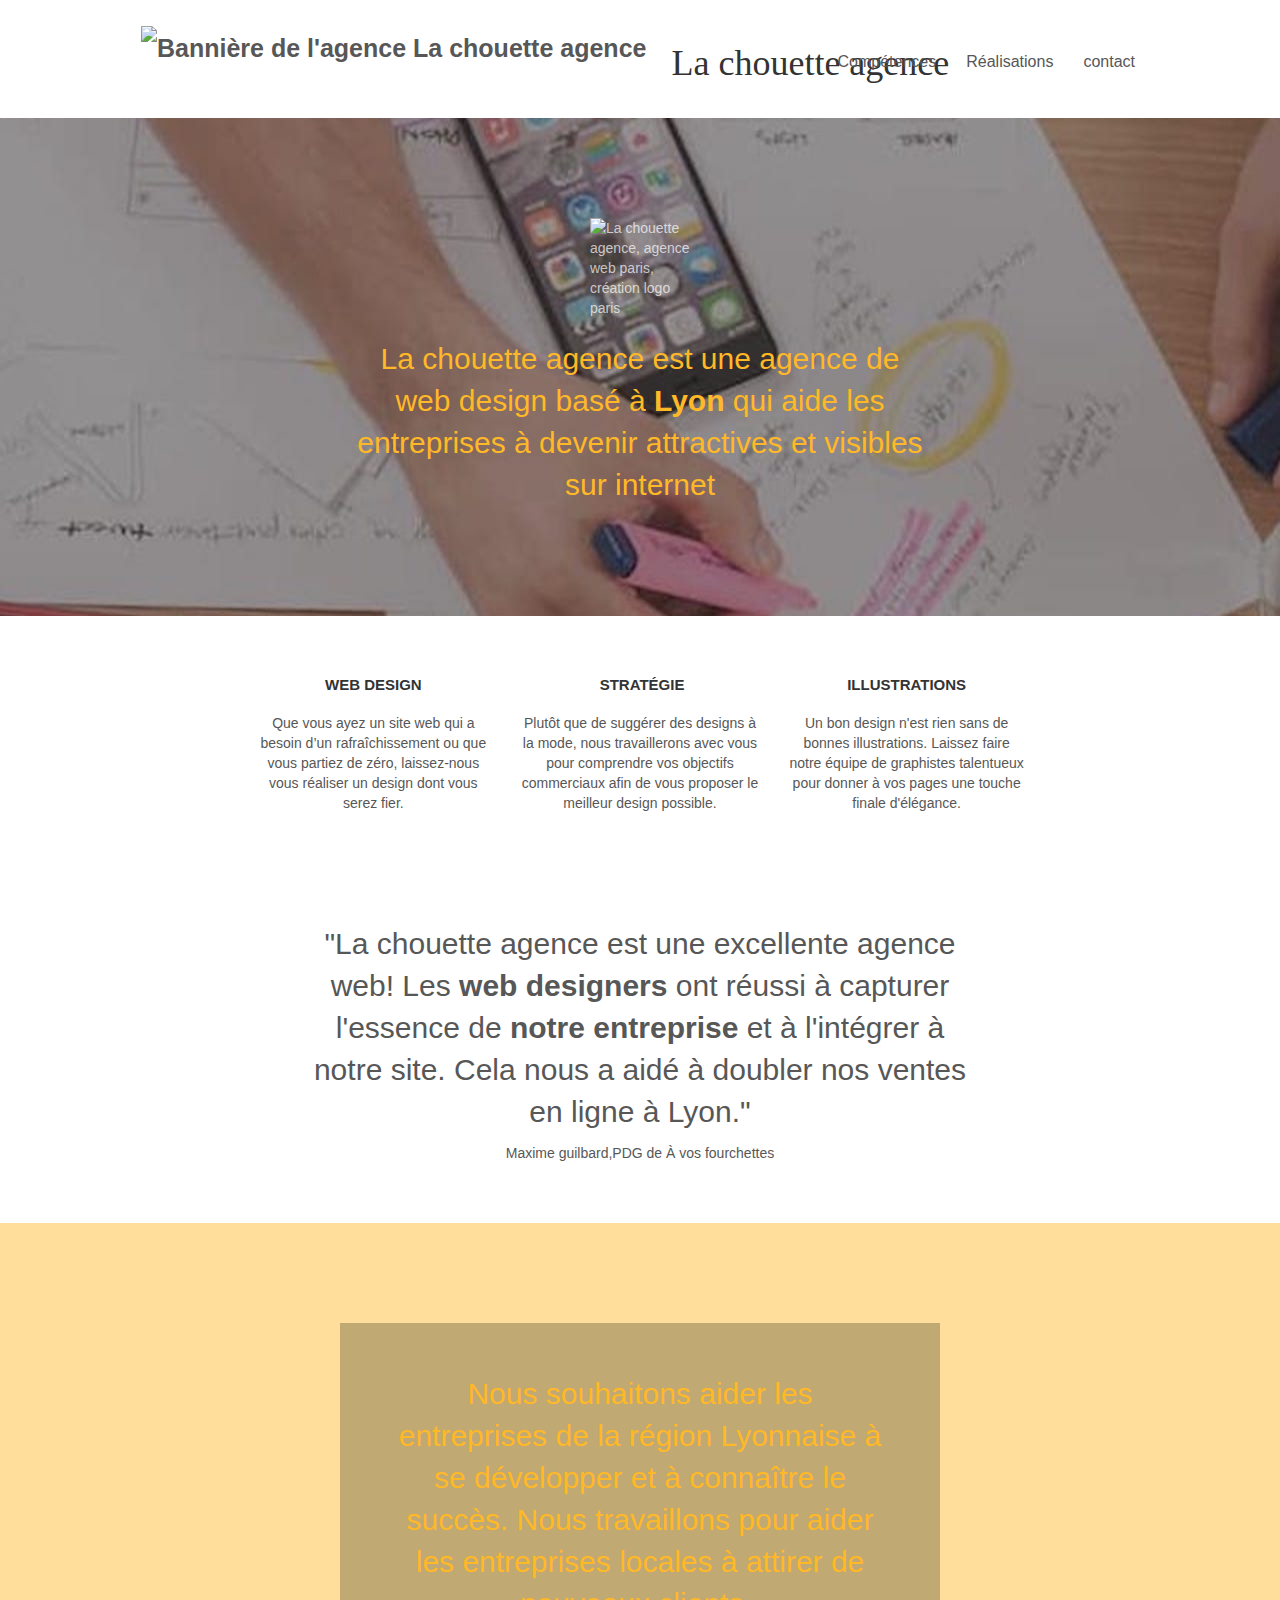
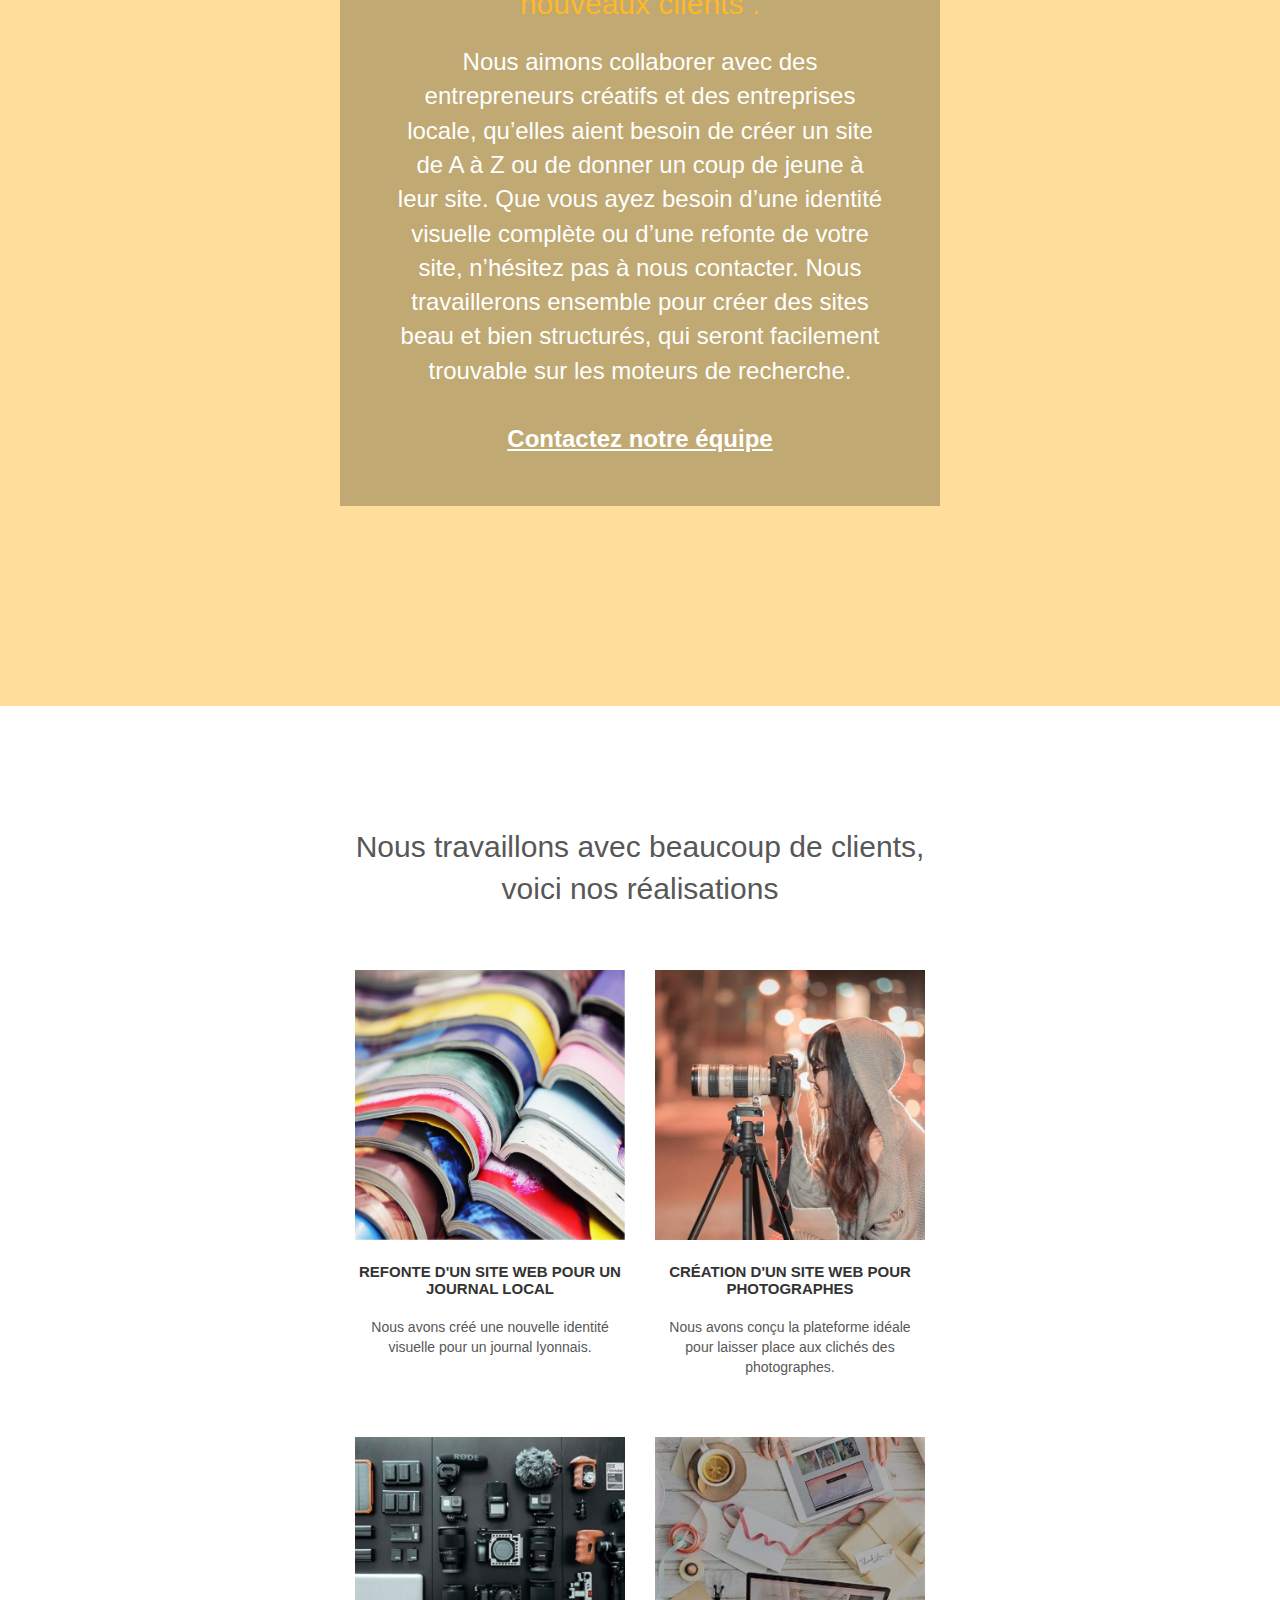
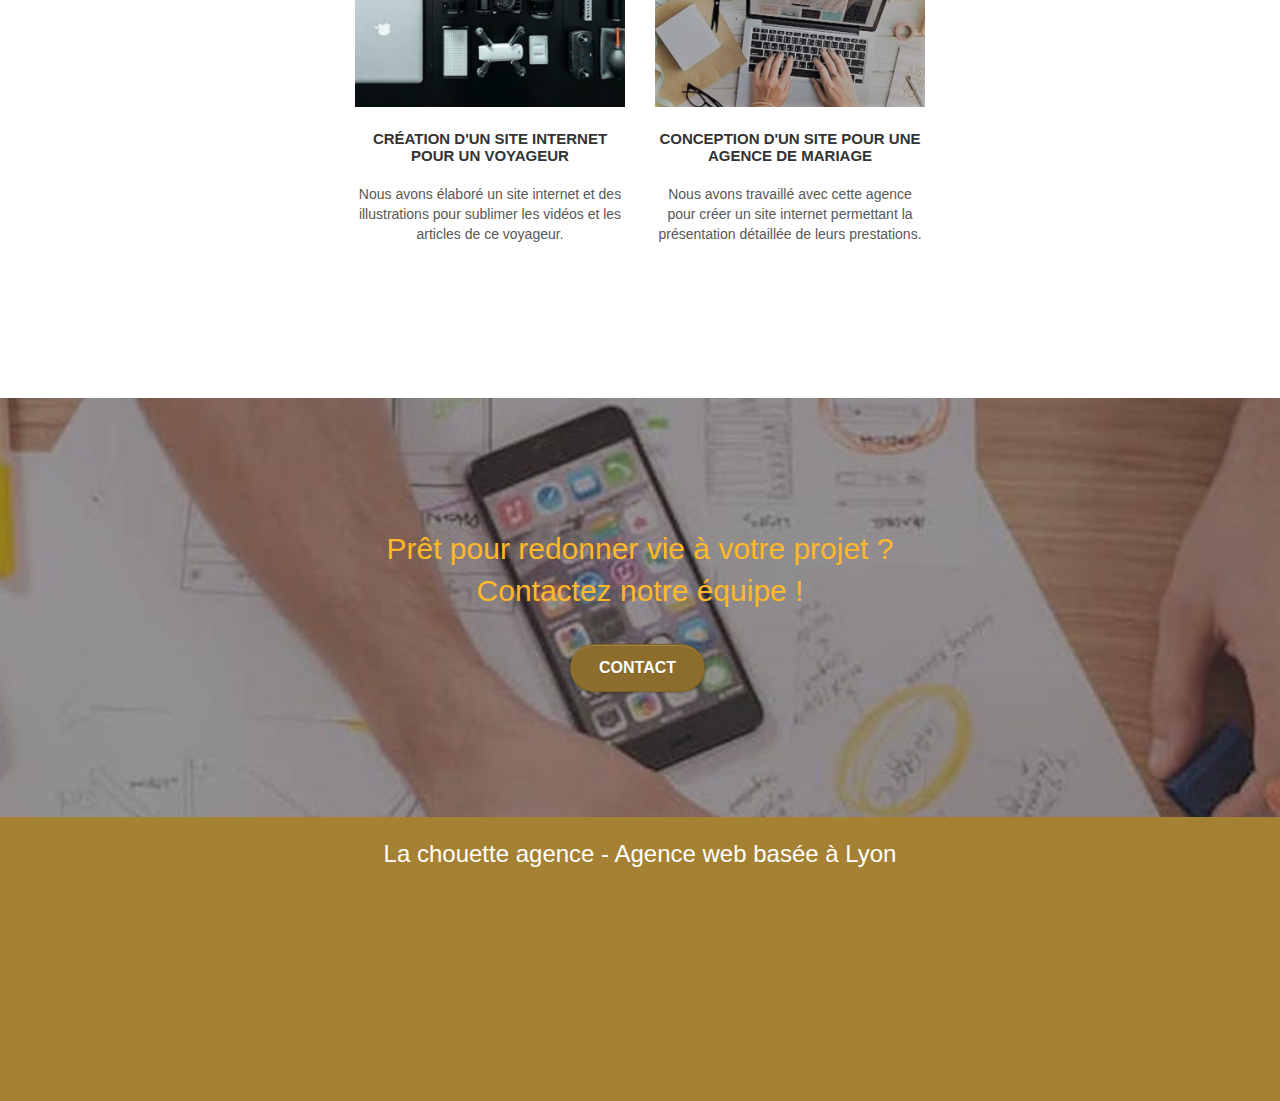
==== index.html @ 6ab9af72 "correction espace entres les attributs" ====
<!doctype html>
<html lang="FR">
<head>
	<!-- Global site tag (gtag.js) - Google Analytics -->
<script async src="https://www.googletagmanager.com/gtag/js?id=G-LWW45W65WG"></script>
<script>
  window.dataLayer = window.dataLayer || [];
  function gtag(){dataLayer.push(arguments);}
  gtag('js', new Date());

  gtag('config', 'G-LWW45W65WG');
</script>
    <meta charset="utf-8">
	<!--Mots clés à redéfinir-->
    <meta name="keywords" content="agence design Lyon,entreprise,réalisations">
	<!--Ajout texte description-->
    <meta name="description" content="Agence webdesign qui conseille et aide les entreprises à se déployer sur Internet et ainsi devenir visibles et attractives">
    <meta name="viewport" content="width=device-width, initial-scale=1.0, viewport-fit=cover">
	<!--Ajout meta "robots" et "canonical"-->
	<!-- Non obligatoire, index par défault<meta name="robots" content="index, follow"> -->
	 <!--Erreur pour lE VALIDATEUR W3C!!<meta rel="canonical" href="https://etudiantoc-dev.github.io/EricDambrin-4-SEO-La-chouette-agence/"-->
	<!--Favicon changé de .jpg en .ico-->
    <link rel="shortcut icon" type="image/png" href="favicon_copie.ico">
	<!--Suggéré par LIGHTHOUSE-->
	<link rel="apple-touch-icon" type="image/png" href="favicon_copie.ico">
	<!--direction style.css vers le minifié-->
    <link rel="stylesheet" href="https://stackpath.bootstrapcdn.com/bootstrap/3.4.1/css/bootstrap.min.css" integrity="sha384-HSMxcRTRxnN+Bdg0JdbxYKrThecOKuH5zCYotlSAcp1+c8xmyTe9GYg1l9a69psu" crossorigin="anonymous">
   <link rel="stylesheet" type="text/css" href="style.css">
	<link rel="stylesheet" type="text/css" href="./css/font-awesomeminified.css">
    <link rel="stylesheet" type="text/css" href="./css/et-line.css">
	<!--AJOUT LINK PRÉCHARGEMENT POUR SOULAGER LE CHARGEMENT DE LA PAGE-->
	<link rel="preload" as="image" href="img/la_chouette_agence_banniere_2.jpg">
	
	<!--ajout titre en remplacement d'un .-->
    <title>La chouette agence</title>

    
<!-- Analytics -->
 
<!-- Analytics END -->
    
</head>
<body>
<!-- Principal conteneur -->
<div class="page-container">
    
<!-- bloc-0 -->
<div class="bloc bgc-white l-bloc " id="bloc-0">
	<div class="container bloc-sm">

		<nav class="navbar row">
			<div class="navbar-header">
				<!--BLACK HAT<div class="keywords" style="color:#cccccc;font-size:1px;">Agence web à paris, stratégie web, web design, illustrations, design de site web, site web, web, internet, site internet, site</div>-->
				<a class="navbar-brand" href="index.html"> <div class="logo"><img src="img/logo.png" alt="Bannière de l'agence La chouette agence" width="100"  height="100" /></div> <div class="titre"><h1>La chouette agence</h1></div></a>
				<!--BLACK HAT<div class="keywords" style="color:#cccccc;font-size:1px;">Agence web à paris, stratégie web, web design, illustrations, design de site web, site web, web, internet, site internet, site</div>-->
				<button id="nav-toggle" type="button" class="ui-navbar-toggle navbar-toggle" data-toggle="collapse" data-target=".navbar-1">
					<span class="sr-only">Toggle navigation</span><span class="icon-bar"></span><span class="icon-bar"></span><span class="icon-bar"></span>
				</button>
			</div>
			<div class="collapse navbar-collapse navbar-1 special-dropdown-nav">
				<ul class="site-navigation nav navbar-nav">
					<li>
						<a href="#bloc-2-services">Compétences</a>
					</li>
					<li>
						<a href="#bloc-4-portfolio">Réalisations</a><!--Rajout car oubli!-->
					</li>
					<li>
						<a href="page2.html">contact</a><!--changement nom "page 2"-->
					</li>
				</ul>
			</div>
		</nav>
	</div>
</div>
<!-- bloc-0 END -->

<!-- bloc-1-presentation -->
<div class="bloc bgc-dark-slate-blue bg-banniere d-bloc bg-t-edge bloc-bg-texture texture-paper b-parallax" id="bloc-1-hero">
	<div class="container bloc-lg">
		<div class="row tight-width-whitespace">
			<div class="col-sm-12">
				<!--Bien ou pas ces mots clés en plus?-->
				<img src="img/logo.png" class="center-block image-resize-mode" width="100" height="100" alt="La chouette agence, agence web paris, création logo paris"/>
		        <div class="text-center hero-bloc-text tc-white ">
					<!--La chouette agence de Lyon--><!--TITRE REMPLACER PAR DESCRIPTION, BONNE IDÉE?-->
					<h2>La chouette agence est une agence de web design basé à <strong>Lyon</strong> qui aide les entreprises
						à devenir attractives et visibles sur internet</h2>
				</div>
				<!--<div class="text-center">
					<a href="page2.html" class="btn btn-lg btn-clean btn-rd cta-hero btn-atomic-tangerine" id="cta-hero">Contact</a>
				</div>--> <!--JE RETIRE LE BOUTON EN DESSOUS DU PREMIER H2-->
			</div>
		</div>
	</div>
</div>
<!-- bloc-1-presentation END -->

<!-- bloc-2-services -->
<div class="bloc bgc-white l-bloc" id="bloc-2-services">
	<div class="container bloc-md">
		<div class="row">
			<div class="col-sm-12 text-center"><!--remplacement image par texte écrit et en H2-->
			
				 
			</div>
		</div>
		<div class="row voffset-lg med-width-whitespace">
			<div class="col-sm-4">
				<div class="text-center">
					<span class="et-icon-browser sm-shadow icon-dark-slate-blue icons icon-lg"></span>
				</div>
				<h3 class="mg-md text-center">
					Web design
				</h3>
				<p class="text-center ">
					Que vous ayez un site web qui a besoin d&rsquo;<!--pourquoi ce symbole-->un rafraîchissement ou que vous partiez de zéro, laissez-nous vous réaliser un design dont vous serez fier.
				</p>
			</div>
			<div class="col-sm-4">
				<div class="text-center">
					<span class="et-icon-presentation sm-shadow icon-dark-slate-blue icons icon-lg"></span>
				</div>
				<h3 class="mg-md text-center">
					&nbsp;Stratégie
				</h3>
				<p class="text-center ">
					Plutôt que de suggérer des designs à la mode, nous travaillerons avec vous pour comprendre vos objectifs commerciaux afin de vous proposer le meilleur design possible.<br>
				</p>
			</div>
			<div class="col-sm-4">
				<div class="text-center">
					<span class="et-icon-edit sm-shadow icon-dark-slate-blue icons icon-lg"></span>
				</div>
				<h3 class="mg-md text-center">
					Illustrations
				</h3>
				<p class="text-center ">
					Un bon design n'est rien sans de bonnes illustrations. Laissez faire notre équipe de graphistes talentueux pour donner à vos pages une touche finale d'élégance.
				</p>
			</div>
		</div>
		<div class="row voffset-lg voffset">
			<div class="col-xs-12 col-md-8 col-md-offset-2 text-center">
				<!--remplacement image par texte écrit et en H2-->
				<h2>"La chouette agence est une excellente agence web! Les <strong>web designers</strong> ont réussi à capturer
					l'essence de <strong>notre entreprise</strong> et à l'intégrer à notre site. Cela nous a aidé à doubler nos ventes en ligne à Lyon."</h2>
					<p>Maxime guilbard,PDG de À vos fourchettes</p>

			</div>
		</div>
	</div>
</div>
<!-- bloc-2-services END -->

<!-- bloc-3-what-i-do -->
<div class="bloc tc-white bgc-atomic-tangerine bg-presentation d-bloc bloc-bg-texture texture-paper b-parallax" id="bloc-3-what-i-do">
	<div class="container bloc-lg">
		<div class="row tight-width-whitespace black-background">
			<div class="col-sm-12">
				<h2 class="mg-md  tc-white">
					Nous souhaitons aider les entreprises de la région Lyonnaise à se développer et à connaître le succès. Nous travaillons pour aider les entreprises locales à attirer de nouveaux clients .<br>
				</h2>
				<p class="text-center white">
					Nous aimons collaborer avec des entrepreneurs créatifs et des entreprises locale, qu’elles aient besoin de créer un site de A à Z ou de donner un coup de jeune à leur site. Que vous ayez besoin d’une identité visuelle complète ou d’une refonte de votre site, n’hésitez pas à nous contacter. Nous travaillerons ensemble pour créer des sites beau et bien structurés, qui seront facilement trouvable sur les moteurs de recherche. <br><br><a class="ltc-white bold-link" href="page2.html">Contactez notre équipe</a><br>
				</p>
			</div>
		</div>
	</div>
</div>
<!-- bloc-3-what-i-do END -->

<!-- bloc-4-portfolio -->
<div class="bloc bgc-white bg-lines-h2-bg bg-repeat l-bloc" id="bloc-4-portfolio">
	<div class="container bloc-lg">
		<div class="row">
			<div class="col-xs-12 col-md-8 col-md-offset-2 text-centercol-sm-12 text-center">
				<!--remplacement image par texte écrit et en H2-->
				<h2>Nous travaillons avec beaucoup de clients,<br/>
				voici nos réalisations</h2>
			</div>
		</div>
		<div class="row tight-width-whitespace portfolio-row">
			<!--Retouche taille réelle des photos,ajout texte en alt + mots clefs retirés qui n'ont rien à faire là-->
			<div class="col-sm-6">
				<a href="#" data-lightbox="img/1.jpg"  data-gallery-id="gallery-1" data-caption="Refonte d'un site web pour un journal local" data-frame="snapshot-lb"><img src="img/1.jpg" width="307" height="307" alt="Refonte d'un site web pour un journal local" class="img-responsive portfolio-thumb" /></a>
				<h3 class="mg-md text-center">
					Refonte d'un site web pour un journal local
				</h3>
				<p class="text-center">
					Nous avons créé une nouvelle identité visuelle pour un journal lyonnais.
				</p>
			</div>
			<div class="col-sm-6">
				<a href="#" data-lightbox="img/2.jpg"  data-gallery-id="gallery-1" data-caption="Création d'un site web pour photographes" data-frame="snapshot-lb"><img src="img/2.jpg" width="307" height="307" class="img-responsive portfolio-thumb" alt="Création d'un site web pour photographes" /></a>
				<h3 class="mg-md text-center">
					Création d'un site web pour photographes
				</h3>
				<p class="text-center">
					Nous avons conçu la plateforme idéale pour laisser place aux clichés des photographes.
				</p>
			</div>
		</div>
		<div class="row tight-width-whitespace portfolio-row">
			<div class="col-sm-6">
				<a href="#" data-lightbox="img/3.bmp"  data-gallery-id="gallery-1" data-caption="Création d'un site internet pour un voyageur" data-frame="snapshot-lb"><img src="img/3.jpg" width="307" height="307" class="img-responsive portfolio-thumb" alt="Création d'un site internet pour un voyageur"></a>
				<h3 class="mg-md text-center">
					Création d'un site internet pour un voyageur
				</h3>
				<p class="text-center">
					Nous avons élaboré un site internet et des illustrations pour sublimer les vidéos et les articles de ce voyageur.
				</p>
			</div>
			<div class="col-sm-6">
				<a href="#" data-lightbox="img/4.bmp"  data-gallery-id="gallery-1" data-caption="Conception d'un site pour une agence de mariage" data-frame="snapshot-lb"><img src="img/4.jpg" width="307" height="307" class="img-responsive portfolio-thumb" alt="Conception d'un site pour une agence de mariage" /></a>
				<h3 class="mg-md text-center">
					Conception d'un site pour une agence de mariage
				</h3>
				<p class="text-center">
					Nous avons travaillé avec cette agence pour créer un site internet permettant la présentation détaillée de leurs prestations.
				</p>
			</div>
		</div>
	</div>
</div>
<!-- bloc-4-portfolio END -->

<!-- bloc-5-cta -->
<div class="bloc bgc-dark-slate-blue bg-banniere d-bloc bloc-bg-texture texture-paper" id="bloc-5-cta">
	<div class="container bloc-lg">
		<div class=" row">
			 <div class=" mg-md text-center tc-white col-sm-12">
				<h2>Prêt pour redonner vie à votre projet ?<br>Contactez notre équipe !
			</h2>
			<div class="col-sm-12 text-center">
				<a href="page2.html" class="btn btn-atomic-tangerine btn-clean btn-rd btn-lg cta-hero">Contact</a>
			</div>
		</div>
	</div>
</div>
<!-- bloc-5-cta END -->

<!-- Footer - bloc-8 -->
<div class="bloc bgc-atomic-tangerine d-bloc" id="bloc-8">
	<div class="container bloc-sm">
		<div class="row">
			<div class="col-sm-12">
				<p class="text-center white">
					La chouette agence - Agence web basée à Lyon<br>
				</p>
				<div class="row row-no-gutters social">
					<div class="col-sm-3">
						<div class="text-center">
							<a class="social" href="#"><span class="fa fa-twitter icon-md" label-aria="twitter"></span></a>
						</div>
					</div>
					<div class="col-sm-3">
						<div class="text-center">
							<a class="social" href="#"><span class="fa fa-facebook icon-md" label-aria="facebook"></span></a>
						</div>
					</div>
					<div class="col-sm-3">
						<div class="text-center">
							<a class="social" href="#"><span class="fa fa-dribbble icon-md" label-aria="dribbble"></span></a>
						</div>
					</div>
					<div class="col-sm-3">
						<div class="text-center">
							<a class="social" href="#"><span class="fa fa-instagram icon-md" label-aria="instagram"></span></a>
						</div>
					</div>
					<!--<div class="keywords" style="color:#F3976C;">Agence web à paris, stratégie web, web design, illustrations, design de site web, site web, web, internet, site internet, site</div>
				</div> --> 
				
				</div>
				
					
				
			</div>
		</div>
	</div>
</div>
<!-- Footer - bloc-8 END -->

</div>
</div>
<!-- Principal conteneur END -->
<script
src="https://code.jquery.com/jquery-3.5.0.js"
integrity="sha256-r/AaFHrszJtwpe+tHyNi/XCfMxYpbsRg2Uqn0x3s2zc="
crossorigin="anonymous"></script>
  <script src="https://stackpath.bootstrapcdn.com/bootstrap/3.4.1/js/bootstrap.min.js" integrity="sha384-aJ21OjlMXNL5UyIl/XNwTMqvzeRMZH2w8c5cRVpzpU8Y5bApTppSuUkhZXN0VxHd" crossorigin="anonymous"></script>
  <script src="./js/blocs.js" ></script>
  <script src="./js/jquery.touchSwipe.js" ></script>
  <!--./js/gmaps.js pas necessaire-->

</body>
</html>
---- style.css ----
@font-face {
    font-family: 'FontAwesome';
    src: url('FontAwesome.eot');
    src: url('FontAwesome.eot?#iefix') format('embedded-opentype'),
        url('FontAwesome.woff2') format('woff2'),
        url('FontAwesome.woff') format('woff'),
        url('FontAwesome.ttf') format('truetype'),
        url('FontAwesome.svg#FontAwesome') format('svg');
    font-weight: normal;
    font-style: normal;
    font-display: swap;
}

/* + changement couleur*/
.col-sm-12 h2{
    color: #ffb827!important;
}

body {
    margin: 0;
    padding: 0;
    background: #FFF;
    overflow-x: hidden;
    -webkit-font-smoothing: antialiased;
    -moz-osx-font-smoothing: grayscale;
}

a,
button {
    transition: all .3s ease-in-out;
    outline: none!important;
}
h1{
    font-family: 'kingthings_petrockregular',cursive;/*police similaire trouvé*/
    margin-left: 20px;
    
   
}
.navbar-brand{
    display: flex;
    justify-content: space-between;
    
}

a:hover {
    text-decoration: none;
    cursor: pointer;
}

#page-loading-blocs-notifaction {
    position: fixed;
    top: 0;
    bottom: 0;
    width: 100%;
    z-index: 100000;
    background: #FFFFFF url("img/pageload-spinner.gif") no-repeat center center;
}

.bloc {
    width: 100%;
    clear: both;
    background: 50% 50% no-repeat;
    -webkit-background-size: cover;
    -moz-background-size: cover;
    -o-background-size: cover;
    background-size: cover;
    position: relative;
}

.bloc .container {
    padding-left: 0;
    padding-right: 0;
}

.bloc-lg {
    padding: 100px 50px;
}

.bloc-md {
    padding: 50px;
}

.bloc-sm {
    padding: 20px 50px;
}

.bg-center,
.bg-l-edge,
.bg-r-edge,
.bg-t-edge,
.bg-b-edge,
.bg-tl-edge,
.bg-bl-edge,
.bg-tr-edge,
.bg-br-edge,
.bg-repeat {
    -webkit-background-size: auto!important;
    -moz-background-size: auto!important;
    -o-background-size: auto!important;
    background-size: auto!important;
}

.bg-repeat {
    background: repeat;
}

.bg-t-edge {
    background: top no-repeat;
}

.bloc-bg-texture::before {
    content: "";
    background-size: 2px 2px;
    position: absolute;
    top: 0;
    bottom: 0;
    left: 0;
    right: 0;
}

.texture-paper::before {
    background: url("img/texture-paper.png");
    background-size: 280px 280px;
}

.b-parallax {
    background-attachment: fixed;
}

.d-bloc {
    color: rgba(255, 255, 255, .7);
}

.d-bloc button:hover {
    color: rgba(255, 255, 255, .9);
}

.d-bloc .icon-round,
.d-bloc .icon-square,
.d-bloc .icon-rounded,
.d-bloc .icon-semi-rounded-a,
.d-bloc .icon-semi-rounded-b {
    border-color: rgba(255, 255, 255, .9);
}

.d-bloc .divider-h span {
    border-color: rgba(255, 255, 255, .2);
}

.d-bloc .a-btn,
.d-bloc .navbar a,
.d-bloc .navbar-brand,
.d-bloc a .icon-sm,
.d-bloc a .icon-md,
.d-bloc a .icon-lg,
.d-bloc a .icon-xl,
.d-bloc h1 a,
.d-bloc h2 a,
.d-bloc h3 a,
.d-bloc h4 a,
.d-bloc h5 a,
.d-bloc h6 a,
.d-bloc p a {
    color: #FFFFFF;
}


.d-bloc .a-btn:hover,
.d-bloc .navbar a:hover,
.d-bloc .navbar-brand:hover,
.d-bloc a:hover .icon-sm,
.d-bloc a:hover .icon-md,
.d-bloc a:hover .icon-lg,
.d-bloc a:hover .icon-xl,
.d-bloc h1 a:hover,
.d-bloc h2 a:hover,
.d-bloc h3 a:hover,
.d-bloc h4 a:hover,
.d-bloc h5 a:hover,
.d-bloc h6 a:hover,
.d-bloc p a:hover {
    color: rgba(255, 255, 255, 1);
}


.d-bloc .navbar-toggle .icon-bar {
    background: rgba(255, 255, 255, 1);
}

.d-bloc .btn-wire,
.d-bloc .btn-wire:hover {
    color: rgba(255, 255, 255, 1);
    border-color: rgba(255, 255, 255, 1);
}

.d-bloc .panel {
    color: rgba(0, 0, 0, .5);
}

.d-bloc .panel button:hover {
    color: rgba(0, 0, 0, .7);
}

.d-bloc .panel icon {
    border-color: rgba(0, 0, 0, .7);
}

.d-bloc .panel .divider-h span {
    border-color: rgba(0, 0, 0, .1);
}

.d-bloc .panel .a-btn {
    color: rgba(0, 0, 0, .6);
}

.d-bloc .panel .a-btn:hover {
    color: rgba(0, 0, 0, 1);
}

.d-bloc .panel .btn-wire,
.d-bloc .panel .btn-wire:hover {
    color: rgba(0, 0, 0, .7);
    border-color: rgba(0, 0, 0, .3);
}

.d-bloc .panel,
.l-bloc {
    color: rgba(0, 0, 0, .5);
}

.d-bloc .panel button:hover,
.l-bloc button:hover {
    color: rgba(0, 0, 0, .7);
}

.l-bloc .icon-round,
.l-bloc .icon-square,
.l-bloc .icon-rounded,
.l-bloc .icon-semi-rounded-a,
.l-bloc .icon-semi-rounded-b {
    border-color: rgba(0, 0, 0, .7);
}

.d-bloc .panel .divider-h span,
.l-bloc .divider-h span {
    border-color: rgba(0, 0, 0, .1);
}

.d-bloc .panel .a-btn,
.l-bloc .a-btn,
.l-bloc .navbar a,
.l-bloc .navbar-brand,
.l-bloc a .icon-sm,
.l-bloc a .icon-md,
.l-bloc a .icon-lg,
.l-bloc a .icon-xl,
.l-bloc h1 a,
.l-bloc h2 a,
.l-bloc h3 a,
.l-bloc h4 a,
.l-bloc h5 a,
.l-bloc h6 a,
.l-bloc p a {
    color: rgba(0, 0, 0, .6);
}

.d-bloc .panel .a-btn:hover,
.l-bloc .a-btn:hover,
.l-bloc .navbar a:hover,
.l-bloc .navbar-brand:hover,
.l-bloc a:hover .icon-sm,
.l-bloc a:hover .icon-md,
.l-bloc a:hover .icon-lg,
.l-bloc a:hover .icon-xl,
.l-bloc h1 a:hover,
.l-bloc h2 a:hover,
.l-bloc h3 a:hover,
.l-bloc h4 a:hover,
.l-bloc h5 a:hover,
.l-bloc h6 a:hover,
.l-bloc p a:hover {
    color: rgba(0, 0, 0, 1);
}

.l-bloc .navbar-toggle .icon-bar {
    color: rgba(0, 0, 0, .6);
}

.d-bloc .panel .btn-wire,
.d-bloc .panel .btn-wire:hover,
.l-bloc .btn-wire,
.l-bloc .btn-wire:hover {
    color: rgba(0, 0, 0, .7);
    border-color: rgba(0, 0, 0, .3);
}

.voffset {
    margin-top: 30px;
}

.voffset-lg {
    margin-top: 80px;
}

.row-no-gutters {
    margin-right: 0;
    margin-left: 0;
}

.row.row-no-gutters > [class^="col-"],
.row.row-no-gutters > [class*=" col-"] {
    padding-right: 0;
    padding-left: 0;
    margin-top: 30px;
}

#bloc-1-hero h1 {
    font-size: 32px;
}

.navbar {
    margin-bottom: 0;
    z-index: 1;
}

.navbar-brand {
    height: auto;
    padding: 3px 15px;
    font-size: 25px;
    font-weight: normal;
    font-weight: 600;
    line-height: 44px;
}

.navbar-brand img {
    max-height: 200px;
    margin: 0 5px 0 0;
    display: inline;
}

.navbar-brand img[src$=svg] {
    min-width: 100px;
}

.nav-center .navbar-brand img {
    margin: 0;
}

.navbar .nav {
    padding-top: 2px;
    margin-right: -16px;
    float: right;
    z-index: 1;
}

.nav > li {
    float: left;
    margin-top: 4px;
    font-size: 16px;
}

.navbar-nav .open .dropdown-menu > li > a {
    text-align: inherit;
}

.nav > li a:hover,
.nav > li a:focus {
    background: transparent;
}

.navbar-toggle {
    margin: 10px 10px 0 0;
    border: 0px;
}

.navbar-toggle:hover {
    background: transparent!important;
}

.navbar-toggle .icon-bar {
    background-color: rgba(0, 0, 0, .5);
    width: 26px;
}

.nav-invert .navbar .nav {
    float: left;
}

.nav-invert .navbar-header,
.nav-invert .navbar-brand {
    float: right;
    position: relative;
    z-index: 2;
}

@media (min-width: 768px) {
    .site-navigation {
        position: absolute;
        top: 50%;
        right: 20px;
        transform: translate(0, -50%);
        -webkit-transform: translateY(-50%);
    }
    .nav > li .dropdown-menu a,
    .nav > li .dropdown-menu a:hover {
        color: #484848;
    }
    .nav-invert .site-navigation {
        left: 0;
        right: 0;
    }
    .nav-center {
        text-align: center;
    }
    .nav-center .navbar-header {
        width: 100%;
    }
    .nav-center .navbar-header,
    .nav-center .navbar-brand,
    .nav-center .nav > li {
        float: none;
        display: inline-block;
    }
    .nav-center .site-navigation {
        position: relative;
        width: 100%;
        right: 0;
        margin-right: 0px;
        margin-top: 20px;
    }
    .nav-center.mini-nav .navbar-toggle {
        float: none;
        margin: 10px auto 0;
    }
}

.nav > li > .dropdown a {
    background: none!important;
    display: block;
    padding: 14px 15px;
}

nav .caret {
    margin: 0 5px;
}

.dropdown-menu .dropdown-menu {
    top: -8px;
    left: 100%;
}

.dropdown-menu .dropmenu-flow-right {
    top: 100%;
    left: 0;
    margin-left: -1px;
    border-top-left-radius: 0;
    border-top-right-radius: 0;
}

.dropdown-menu .dropdown span {
    border: 4px solid black;
    border-top-color: transparent;
    border-right-color: transparent;
    border-bottom-color: transparent;
    margin: 6px -5px 0 0!important;
    float: right;
}

.mg-md {
    margin-top: 10px;
    margin-bottom: 20px;
}

.mg-lg {
    margin-top: 10px;
    margin-bottom: 40px;
}

.btn {
    margin: 0 5px 5px 0;
}

.btn.pull-right {
    margin: 0 0 5px 5px;
}

.btn-d,
.btn-d:hover,
.btn-d:focus {
    color: #FFF;
    background: rgba(0, 0, 0, .3);
}

button {
    outline: none!important;
}

.btn-rd {
    border-radius: 40px;
}

.btn-clean {
    border: 1px solid rgba(0, 0, 0, .08);
    border-bottom-color: rgba(0, 0, 0, .1);
    text-shadow: 0 1px 0 rgba(0, 0, 1, .1);
    box-shadow: 0 1px 3px rgba(0, 0, 1, .25), inset 0 1px 0 0 rgba(255, 255, 255, .15);
}

.icon-md {
    font-size: 30px!important;
}

.icon-lg {
    font-size: 60px!important;
}

.sm-shadow {
    text-shadow: 0 1px 2px rgba(0, 0, 0, .3);
}

.panel-sq,
.panel-sq .panel-heading,
.panel-sq .panel-footer {
    border-radius: 0;
}

.panel-rd {
    border-radius: 30px;
}

.panel-rd .panel-heading {
    border-radius: 29px 29px 0 0;
}

.panel-rd .panel-footer {
    border-radius: 0 0 29px 29px;
}

.form-control {
    border-color:  #575757;
    box-shadow: none;
}

.scrollToTop {
    width: 40px;
    height: 40px;
    position: fixed;
    bottom: 20px;
    right: 20px;
    opacity: 0;
    z-index: 500;
    transition: all .3s ease-in-out;
}

.scrollToTop span {
    margin-top: 6px;
}

.showScrollTop {
    font-size: 14px;
    opacity: 1;
}

a[data-lightbox] {
    position: relative;
    display: block;
    text-align: center;
}

a[data-lightbox]:hover::before {
    content: "+";
    font-family: "HelveticaNeue-Light", "Helvetica Neue Light", "Helvetica Neue", Helvetica, Arial;
    font-size: 32px;
    width: 50px;
    height: 50px;
    margin-left: -25px;
    border-radius: 50%;
    background: rgba(0, 0, 0, .6);
    color: #FFF;
    font-weight: 100;
    z-index: 1;
    position: absolute;
    top: 50%;
    transform: translateY(-50%);
    -webkit-transform: translateY(-50%);
}


a[data-lightbox]:hover img {
    opacity: 0.6;
    -webkit-animation-fill-mode: none;
    animation-fill-mode: none;
}

#lightbox-modal {
    display: flex;
    align-items: center;
}

#lightbox-modal .modal-dialog {
    width: 90%;
    max-width: 900px;
    margin: 0 auto 0;
}

#lightbox-modal .modal-dialog img {
    max-height: 90vh;
    margin: 0 auto;
}

.lightbox-caption {
    padding: 20px;
    color: #FFF;
    background: rgba(0, 0, 0, .5);
    position: absolute;
    left: 15px;
    right: 15px;
    bottom: 5px;
}

.close-lightbox {
    color: #FFF;
    font-size: 30px;
    position: absolute;
    top: 20px;
    right: 20px;
    z-index: 20;
    background: rgba(0, 0, 0, .5);
    border: none;
    line-height: 30px;
    padding: 0 9px 5px;
    opacity: 0.3;
}

.close-lightbox:hover,
.next-lightbox:hover,
.prev-lightbox:hover {
    opacity: 1.0;
    color: #FFF;
}

.next-lightbox,
.prev-lightbox {
    font-size: 20px;
    color: rgba(255, 255, 255, .9);
    background: rgba(0, 0, 0, .5);
    transition: all .2s ease-in-out;
    position: absolute;
    top: 45%;
    z-index: 1;
    opacity: 0.4;
}

.next-lightbox {
    padding: 6px 8px 1px 13px;
    right: 25px;
}

.prev-lightbox {
    padding: 6px 13px 1px 10px;
    left: 25px;
}

.snapshot-lb .modal-body {
    padding-bottom: 45px;
}

.snapshot-lb .lightbox-caption {
    padding: 0;
    color: rgba(0, 0, 0, .5);
    background: none;
}


h2,
h3,
h4,
h5,
h6,
p,
label,
.btn,
a {
    font-family: "helvetica";
    font-weight: 400;
    color: #575757!important;
    
}


.container {
    max-width: 1000px;
}

.hero-bloc-text {
    font-size: 38px;
}

.hero-bloc-text-sub {
    font-size: 36px;
}

.statement-bloc-text {
    line-height: 26px;
    font-style: italic;
    font-size: 20px;
    text-align: center;
    font-weight: lighter;
    max-width: 520px;
    margin: auto auto auto auto;
}



.tight-width-whitespace {
    max-width: 600px;
    margin: auto auto auto auto;
}

.h1 {
    font-size: 20px;
    font-family: "Open Sans";
}

.cta-hero {
    margin-top: 22px;
    color: #FFFFFF!important;
    text-transform: uppercase;
    padding: 12px 28px 12px 28px;
    font-size: 16px;
    font-weight: 700;
}

.social {
    max-width: 800px;/*augmentation de 400px à 800px*/
    margin: auto auto auto auto;
    margin-top: 50px;
}

h2 {
    
    line-height: 1.4em;
}

h3 {
    font-size: 15px;
    text-transform: uppercase;
    font-weight: 700;
    color: #333333!important;
}

.med-width-whitespace {
    max-width: 800px;
    margin: auto auto auto auto;
    box-shadow: 0px 0px 0px #000000;
}

h1 {
    color: #333333!important;
}

h4 {
    color: #333333!important;
}

.icons {
    margin-bottom: 14px;
    margin-top: 24px;
}

.white {
    color: #FFFFFF!important;
    font-size: x-large;
}

.portfolio-thumb {
    margin-bottom: 24px;
}

.portfolio-row {
    margin-bottom: 44px;
    margin-top: 50px;
}

.avatar {
    box-shadow: 0px 4px 9px rgba(0, 0, 0, 0.3);
}

.black-background {
    background-color: rgba(165, 147, 99, 0.7);
    padding: 40px 40px 40px 40px;
}

.bold-link {
    font-weight: 900;
    text-decoration: underline!important;
}

.bgc-white {
    background-color: #FFFFFF;
}


.bgc-dark-slate-blue {
    background-color: #364577;
}

.bgc-atomic-tangerine {
    background-color:#ffb82775;
    padding-bottom: 100px;
}

.tc-white,H2 {
    
    text-align: center;
}

#bloc-8{
    background-color: #a58133;
}



.btn-atomic-tangerine {
    background: #8C6D2B;
    color: #FFFFFF!important;
}

.btn-atomic-tangerine:hover {
    background:#764735!important;
    color: #FFFFFF!important;
}

.ltc-white {
    color: #FFFFFF!important;
}

.ltc-white:hover {
    color: #cccccc!important;
}

.ltc-atomic-tangerine {
    color: #F3976C!important;
}

.ltc-atomic-tangerine:hover {
    color: #c27956!important;
}

.icon-dark-slate-blue {
    color: #364577!important;
    border-color: #364577!important;
}

/*.bg-dots-bg {
    background-image: url("img/dots-bg\ 2.jpg"); IMAGE PAS TROUVÉ PAR LA CONSOLE!
}*/

.bg-lines-h2-bg {
    background-image: url("img/lines\ h2\ bg\ 2.jpg");
}

.bg-banniere {
    background-image: url("img/la_chouette_agence_banniere_2.jpg");
}

.bg-presentation {
    background-image: url("img/image\ de\ presentation.jpg");
}


@media (max-width: 1024px) {
    .bloc {
        padding-left: 20px;
        padding-right: 20px;
    }
    .bloc.full-width-bloc,
    .bloc-tile-2.full-width-bloc .container,
    .bloc-tile-3.full-width-bloc .container,
    .bloc-tile-4.full-width-bloc .container {
        padding-left: 0;
        padding-right: 0;
    }
}

@media (max-width: 992px) and (min-width: 768px) {
    .navbar .nav {
        max-width: 80%
    }
    .nav-center.navbar .nav {
        max-width: 100%
    }
}

@media only screen and (min-width: 768px) and (max-width: 1024px) and (orientation: landscape) {
    .b-parallax {
        background-attachment: scroll;
    }
}

@media only screen and (min-width: 1024px) and (max-width: 1366px) and (-webkit-min-device-pixel-ratio: 1.5) {
    .b-parallax {
        background-attachment: scroll;
    }
}

@media (max-width: 991px) {
    .container {
        width: 100%;
    }
    .b-parallax {
        background-attachment: scroll;
    }
    .page-container,
    #hero-bloc {
        overflow-x: hidden;
        position: relative;
    }
  
    .bloc-group,
    .bloc-group .bloc {
        display: block;
        width: 100%;
    }
    .bloc-fill-screen .fill-bloc-top-edge,
    .bloc-fill-screen .fill-bloc-bottom-edge {
        padding: 0 20px;
        padding-left: constant(safe-area-inset-left);
        padding-right: constant(safe-area-inset-right);
    }
}

@media (max-width: 767px) {
    .page-container {
        overflow-x: hidden;
        position: relative;
    }
    h1,
    h2,
    h3,
    h4,
    h5,
    h6,
    p,
    #disqus_thread {
        padding-left: 10px!important;
        padding-right: 10px!important;
    }
    h2{
        font-size: 22px;
    }
    h1{
        font-size: 22px;
        margin-top: 11px;
        margin-left: 0;
    }
    .b-parallax {
        background-attachment: scroll;
    }
    .navbar .nav {
        padding-top: 0;
        border-top: 1px solid rgba(0, 0, 0, .2);
        float: none!important;
    }
    .navbar.row {
        margin-left: 0;
        margin-right: 0;
    }
    .site-navigation {
        position: inherit;
        transform: none;
        -webkit-transform: none;
        -ms-transform: none;
    }
    .nav > li {
        margin-top: 0;
        border-bottom: 1px solid rgba(0, 0, 0, .1);
        background: rgba(0, 0, 0, .05);
        text-align: left;
        padding-left: 15px;
        width: 100%;
    }
    .nav > li:hover {
        background: rgba(0, 0, 0, .08);
    }
    .dropdown .dropdown a .caret {
        float: none;
        margin: 5px 0 0 10px!important;
        border: 4px solid black;
        border-bottom-color: transparent;
        border-right-color: transparent;
        border-left-color: transparent;
    }
    #hero-bloc .navbar .nav {
        background: rgba(0, 0, 0, .8);
    }
    #hero-bloc .navbar .nav a {
        color: rgba(255, 255, 255, .6);
    }
    .hero {
        padding: 50px 0;
    }
    .hero-nav {
        left: -1px;
        right: -1px;
    }
    .navbar-collapse {
        padding: 0;
        overflow-x: hidden;
        -webkit-box-shadow: none;
        box-shadow: none;
    }
    .navbar-brand img {
        max-height: 40px;
        width: auto;
    }
    .nav-invert .navbar-header {
        float: none;
        width: 100%;
    }
    .nav-invert .navbar-toggle {
        float: left;
        margin-left: 10px;
    }
    .bloc {
        padding-left: 0;
        padding-right: 0;
    }
    .bloc-xxl,
    .bloc-xl,
    .bloc-lg {
        padding: 40px 0;
    }
    .bloc-lg{ /* Ici pour stopper l'agrandissement des images*/
        max-width: 337px;
        margin: auto;
    }
    .bloc-sm,
    .bloc-md {
        padding-left: 0;
        padding-right: 0;
    }
    .bloc-tile-2 .container,
    .bloc-tile-3 .container,
    .bloc-tile-4 .container,
    .bloc-fill-screen .fill-bloc-top-edge,
    .bloc-fill-screen .fill-bloc-bottom-edge {
        padding-left: 0;
        padding-right: 0;
    }
    .a-block {
        padding: 0 10px;
    }
    .btn-dwn {
        display: none;
    }
    .voffset {
        margin-top: 5px;
    }
    .voffset-md {
        margin-top: 20px;
    }
    .voffset-lg {
        margin-top: 30px;
    }
    form {
        padding: 5px;
    }
    .close-lightbox {
        display: inline-block;
    }
    .blocsapp-device-iphone5 {
        background-size: 216px 425px;
        padding-top: 60px;
        width: 216px;
        height: 425px;
    }
    .blocsapp-device-iphone5 img {
        width: 180px;
        height: 320px;
    }
}

@media (max-width: 400px) {
    .bloc {
        padding-left: 0;
        padding-right: 0;
    }
}

@media (max-width: 767px) and (min-width:510px ) {
    
    .bloc-mob-center-text {
        text-align: center;
    }

.social{
    display: flex;
    justify-content: space-around; /*Pour une présentation du footer à l'horizontal..*/
    margin: 10px;
    
   
}

}
---- css/font-awesomeminified.css ----
/*!
 *  Font Awesome 4.7.0 by @davegandy - http://fontawesome.io - @fontawesome
 *  License - http://fontawesome.io/license (Font: SIL OFL 1.1, CSS: MIT License)
 */.fa{display:inline-block;font:normal normal normal 14px/1 kingthings_petrockregular;font-size:inherit;-moz-osx-font-smoothing:grayscale}.fa-twitter:before{content:"\f099"}.fa-facebook-f:before,.fa-facebook:before{content:"\f09a"}.fa-instagram:before{content:"\f16d"}.fa-dribbble:before{content:"\f17d"}.sr-only{position:absolute;width:1px;height:1px;margin:-1px;padding:0;border:0;overflow:hidden;clip:rect(0,0,0,0)}
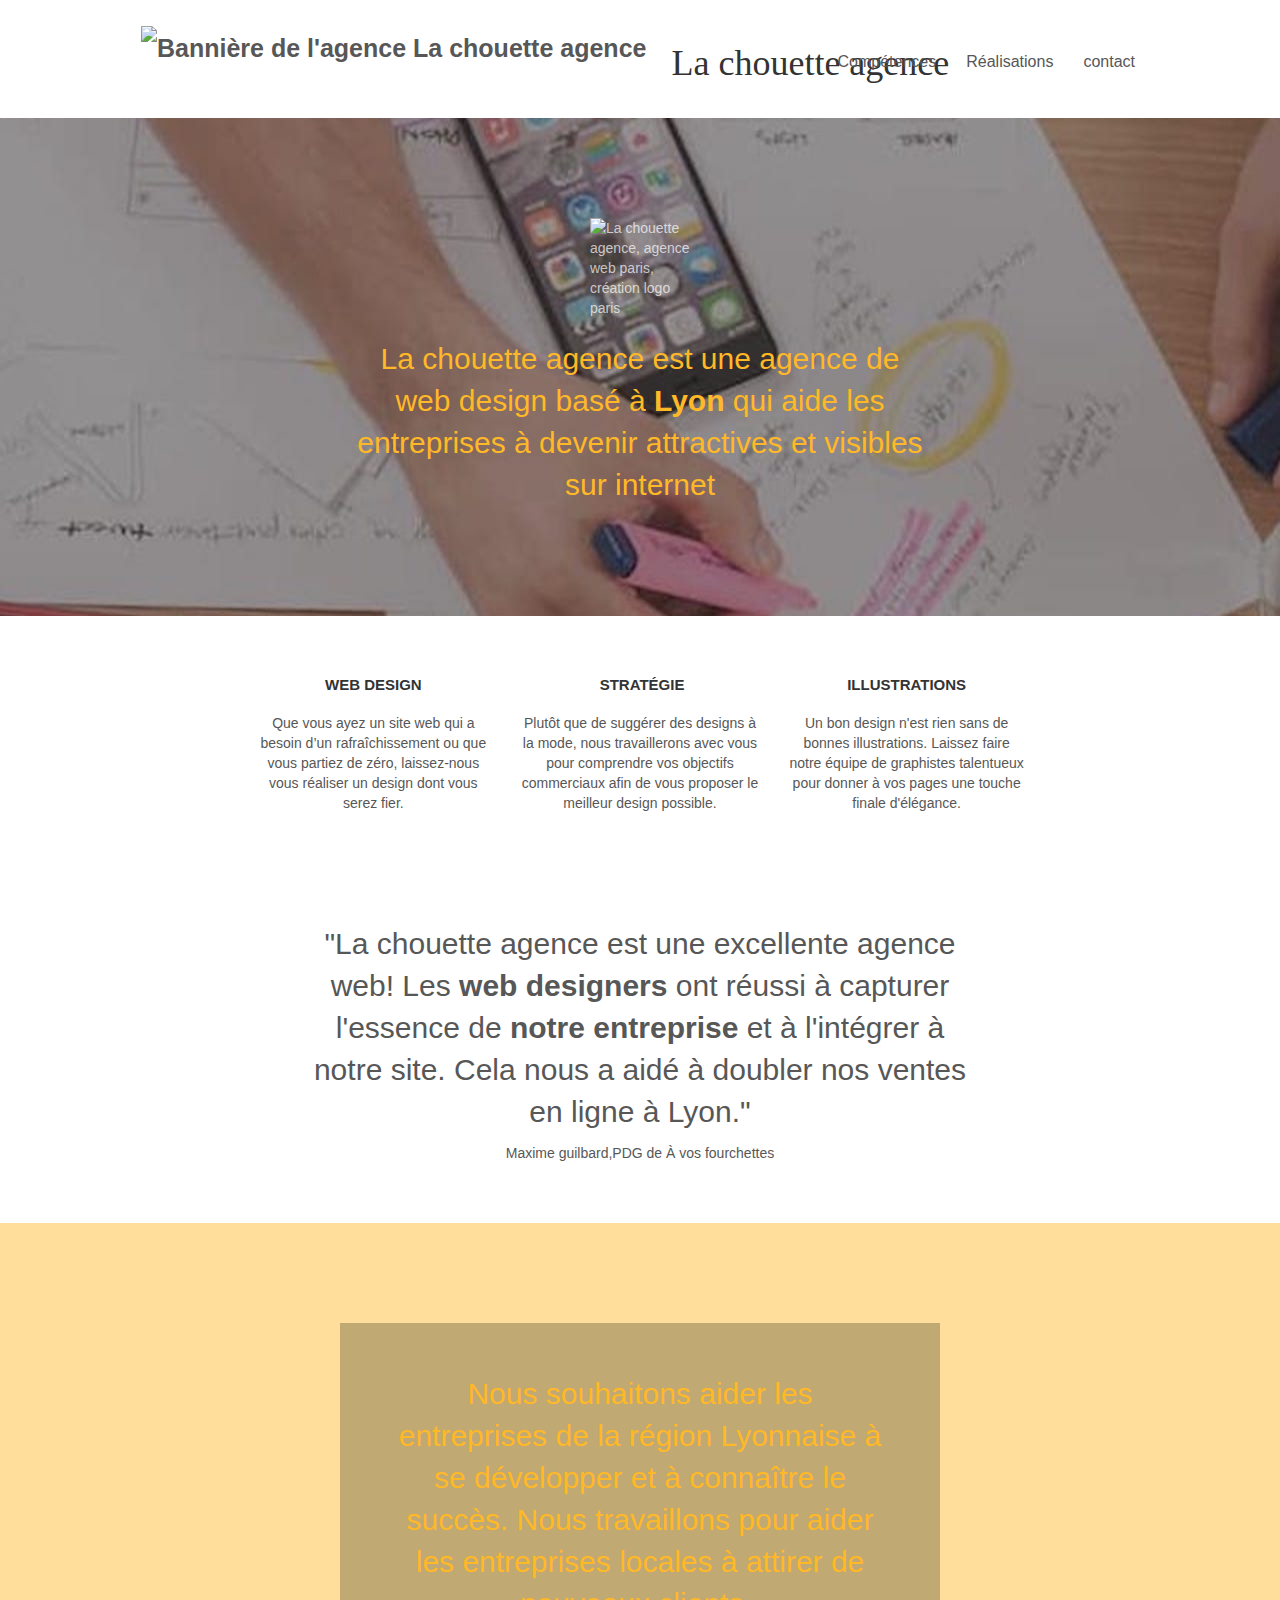
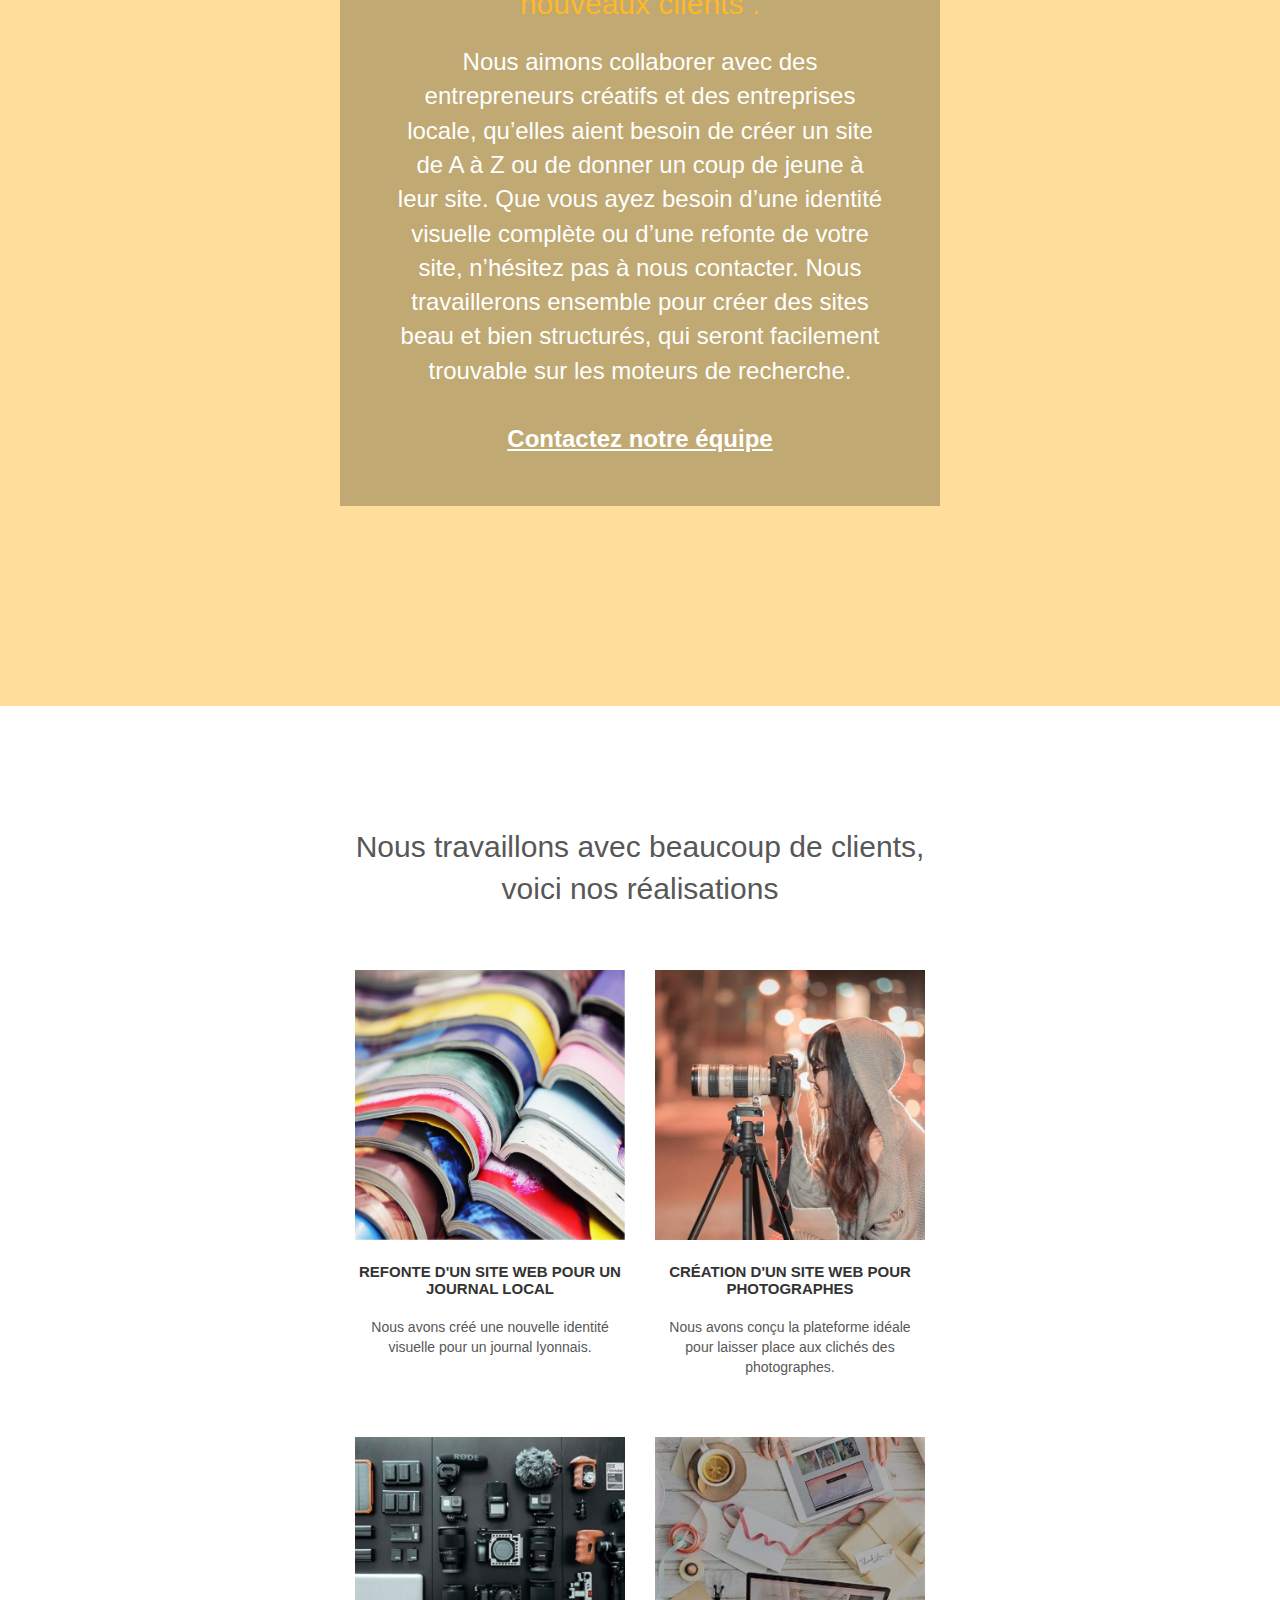
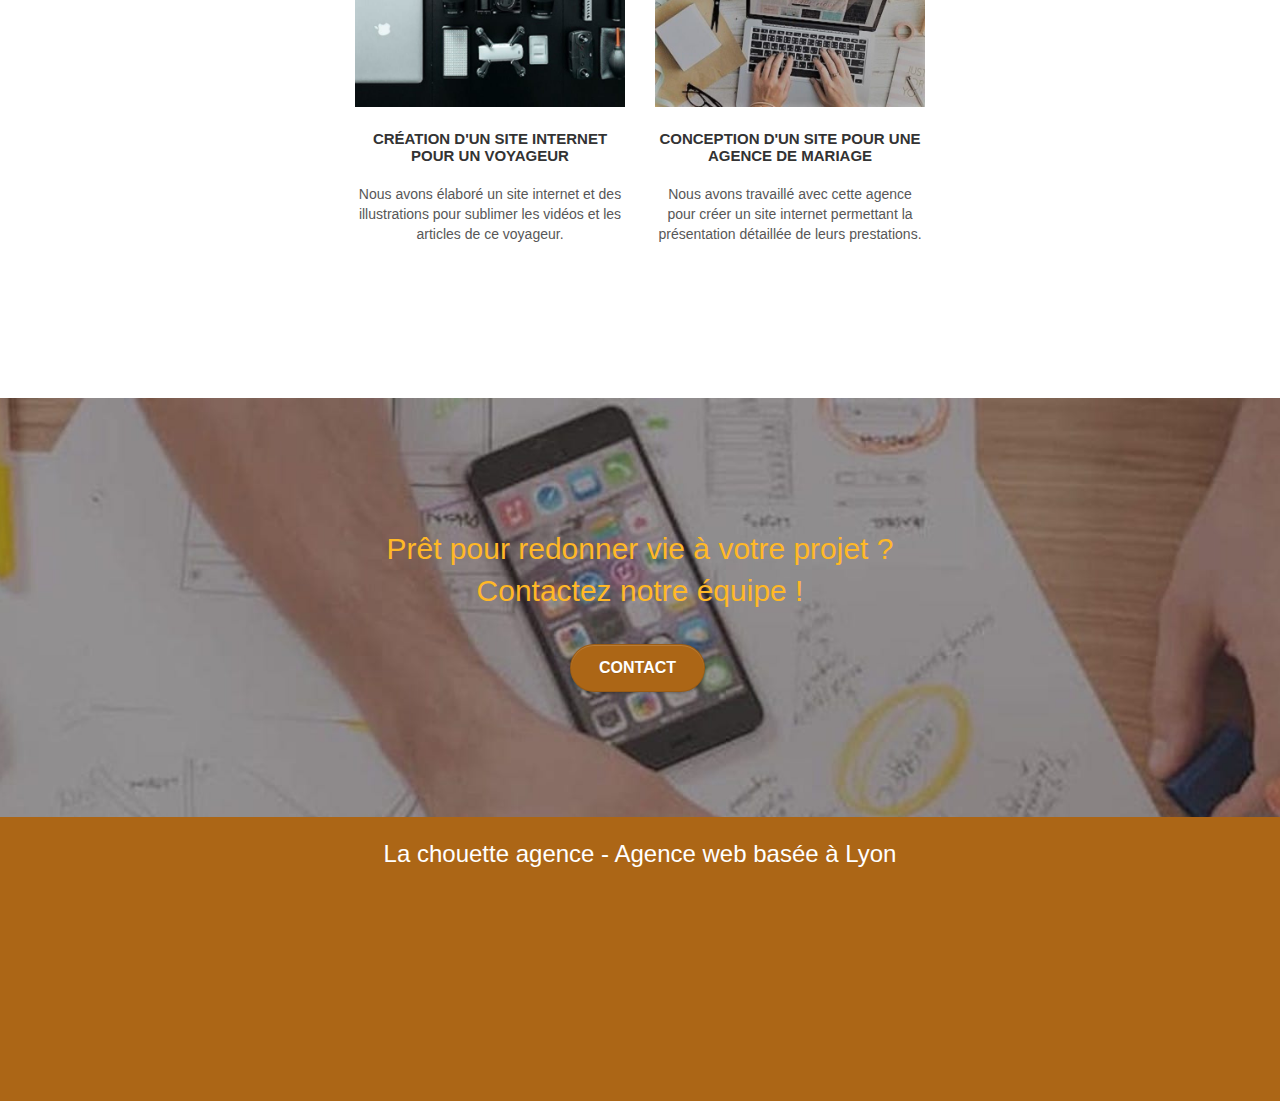
==== commit 625b7c6a: "Ok W3C" ====
--- a/index.html
+++ b/index.html
@@ -18,8 +18,7 @@
     <meta name="viewport" content="width=device-width, initial-scale=1.0, viewport-fit=cover">
 	<!--Ajout meta "robots" et "canonical"-->
 	<!-- Non obligatoire, index par défault<meta name="robots" content="index, follow"> -->
-	 <!--Erreur pour lE VALIDATEUR W3C!!<meta rel="canonical" href="https://etudiantoc-dev.github.io/EricDambrin-4-SEO-La-chouette-agence/"-->
-	<!--Favicon changé de .jpg en .ico-->
+	<!-- Erreurs dans le W3C <meta rel="canonical" href="https://etudiantoc-dev.github.io/EricDambrin-4-SEO-La-chouette-agence/"-->
     <link rel="shortcut icon" type="image/png" href="favicon_copie.ico">
 	<!--Suggéré par LIGHTHOUSE-->
 	<link rel="apple-touch-icon" type="image/png" href="favicon_copie.ico">
@@ -251,22 +250,22 @@
 				<div class="row row-no-gutters social">
 					<div class="col-sm-3">
 						<div class="text-center">
-							<a class="social" href="#"><span class="fa fa-twitter icon-md" label-aria="twitter"></span></a>
-						</div>
-					</div>
-					<div class="col-sm-3">
-						<div class="text-center">
-							<a class="social" href="#"><span class="fa fa-facebook icon-md" label-aria="facebook"></span></a>
-						</div>
-					</div>
-					<div class="col-sm-3">
-						<div class="text-center">
-							<a class="social" href="#"><span class="fa fa-dribbble icon-md" label-aria="dribbble"></span></a>
-						</div>
-					</div>
-					<div class="col-sm-3">
-						<div class="text-center">
-							<a class="social" href="#"><span class="fa fa-instagram icon-md" label-aria="instagram"></span></a>
+							<a class="social" href="#"><div class="fa fa-twitter icon-md" label-aria="twitter"></div></a>
+						</div>
+					</div>
+					<div class="col-sm-3">
+						<div class="text-center">
+							<a class="social" href="#"><div class="fa fa-facebook icon-md" label-aria="facebook"></div></a>
+						</div>
+					</div>
+					<div class="col-sm-3">
+						<div class="text-center">
+							<a class="social" href="#"><div class="fa fa-dribbble icon-md" label-aria="dribbble"></div></a>
+						</div>
+					</div>
+					<div class="col-sm-3">
+						<div class="text-center">
+							<a class="social" href="#"><div class="fa fa-instagram icon-md" label-aria="instagram"></div></a>
 						</div>
 					</div>
 					<!--<div class="keywords" style="color:#F3976C;">Agence web à paris, stratégie web, web design, illustrations, design de site web, site web, web, internet, site internet, site</div>
--- a/style.css
+++ b/style.css
@@ -344,7 +344,12 @@
 
 .nav-center .navbar-brand img {
     margin: 0;
-}
+    
+}
+.img-responsive{
+    width: 100%;
+}
+
 
 .navbar .nav {
     padding-top: 2px;
@@ -816,18 +821,23 @@
 }
 
 #bloc-8{
-    background-color: #a58133;
+    background-color: #AC6616;
+}
+.p_contact p{
+    
+    font-weight: 400;
+    font-family:'kingthings_petrockregular',cursive;
 }
 
 
 
 .btn-atomic-tangerine {
-    background: #8C6D2B;
+    background: #AC6616;
     color: #FFFFFF!important;
 }
 
 .btn-atomic-tangerine:hover {
-    background:#764735!important;
+    background:#c27956!important;
     color: #FFFFFF!important;
 }
 
@@ -925,8 +935,7 @@
     .bloc-fill-screen .fill-bloc-top-edge,
     .bloc-fill-screen .fill-bloc-bottom-edge {
         padding: 0 20px;
-        padding-left: constant(safe-area-inset-left);
-        padding-right: constant(safe-area-inset-right);
+       
     }
 }
 
@@ -1032,7 +1041,7 @@
         padding: 40px 0;
     }
     .bloc-lg{ /* Ici pour stopper l'agrandissement des images*/
-        max-width: 337px;
+        max-width:100%;
         margin: auto;
     }
     .bloc-sm,
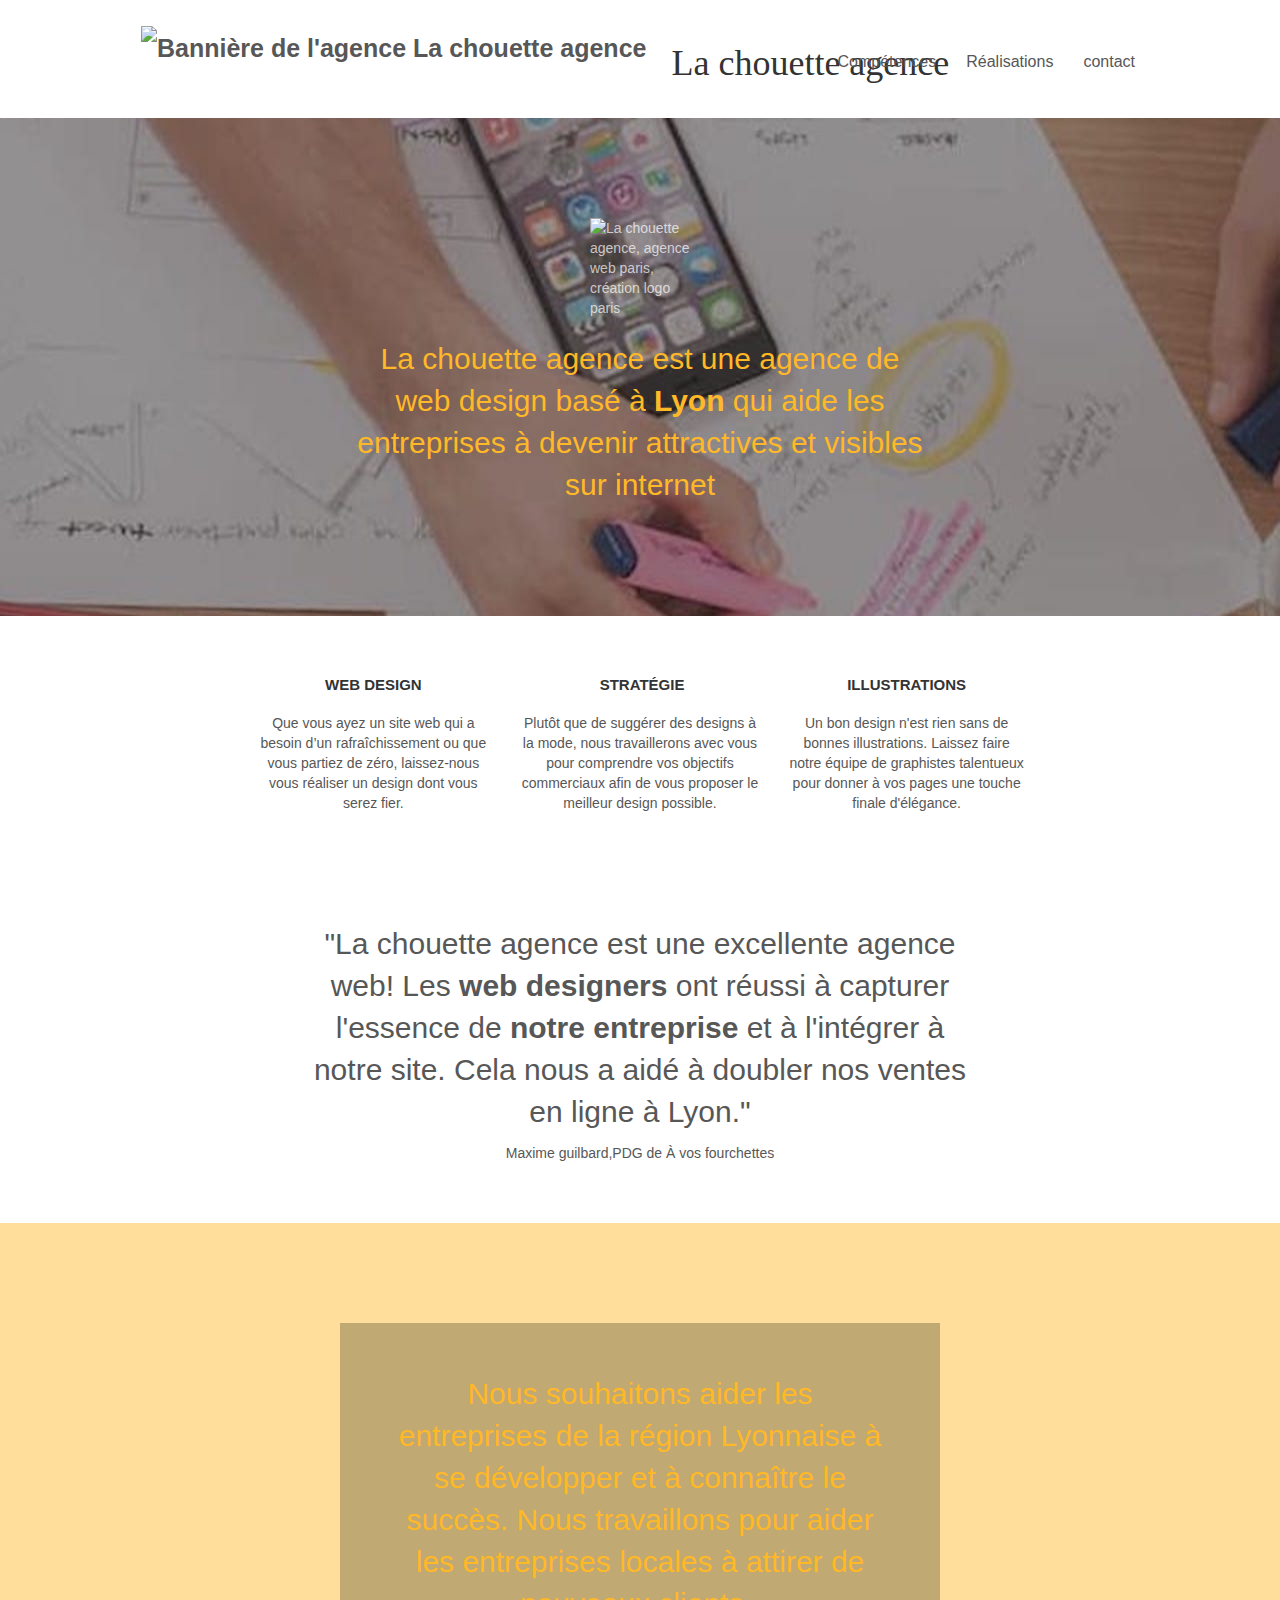
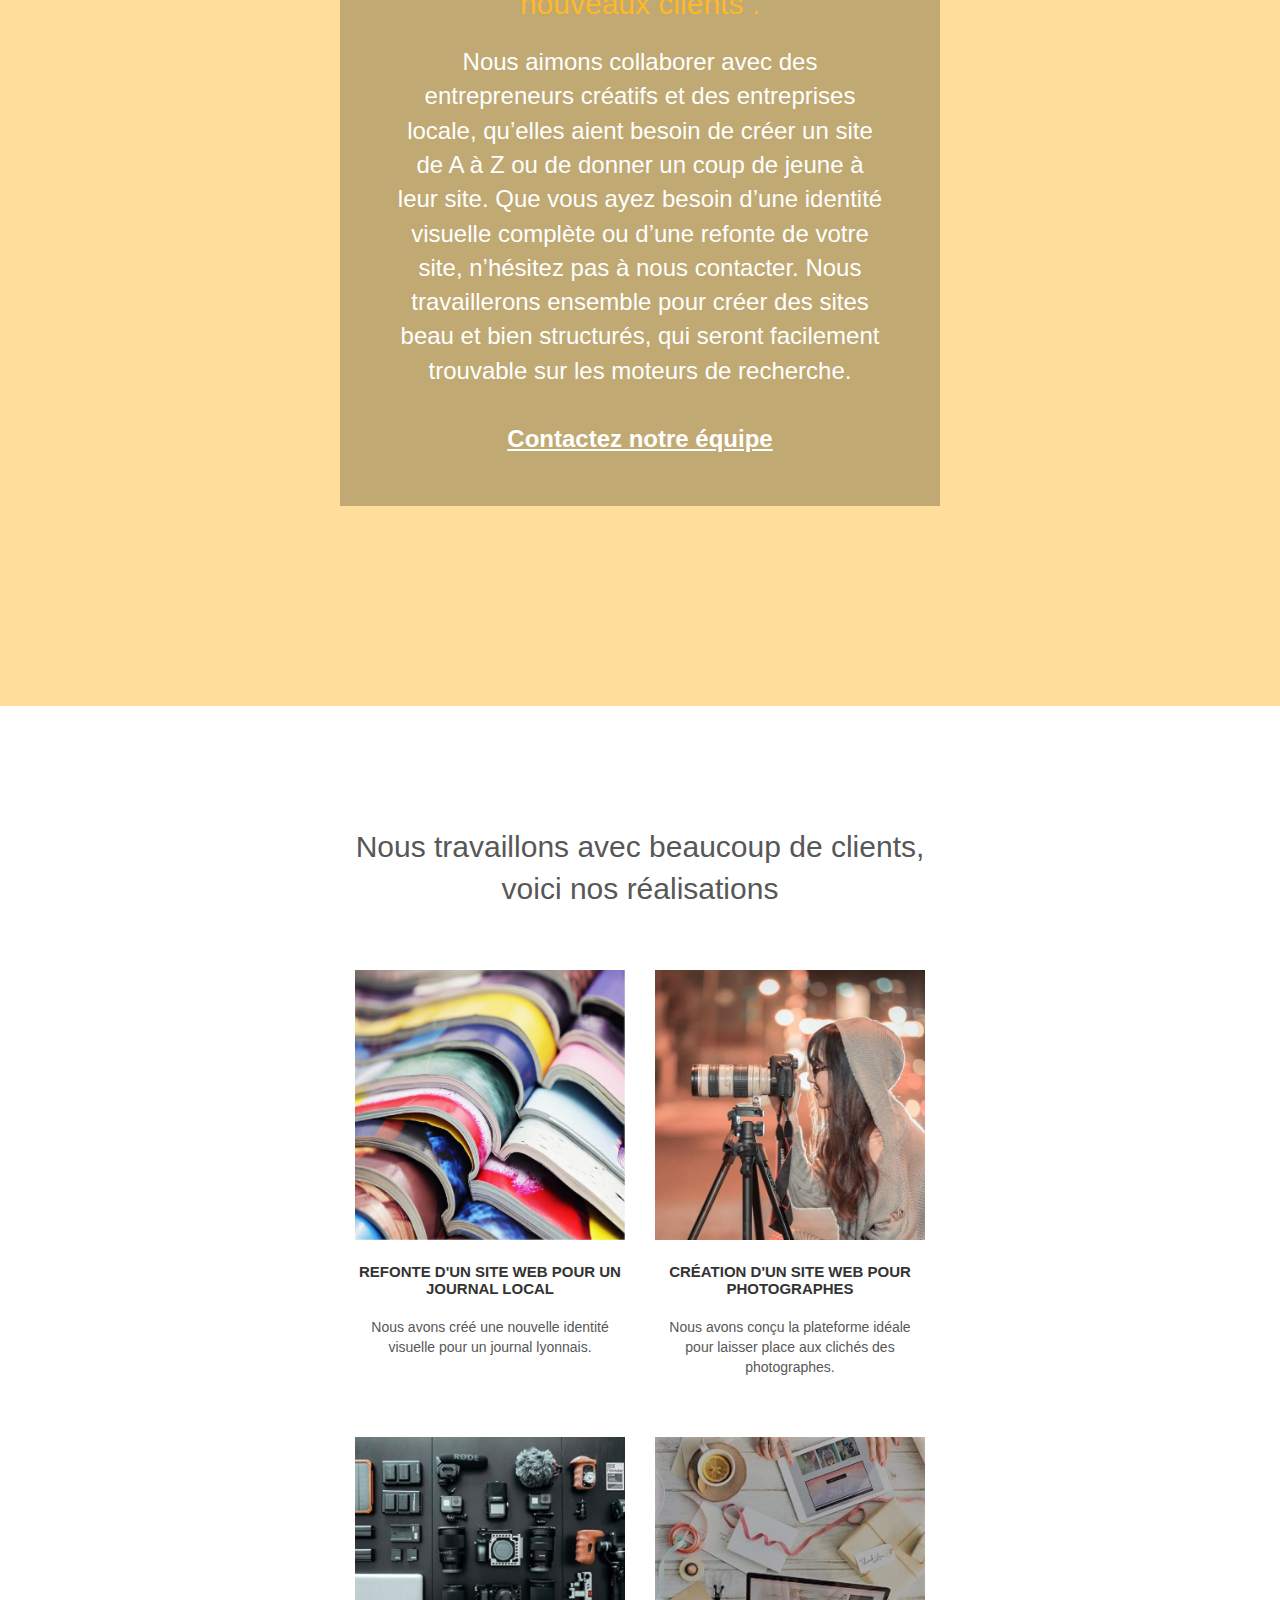
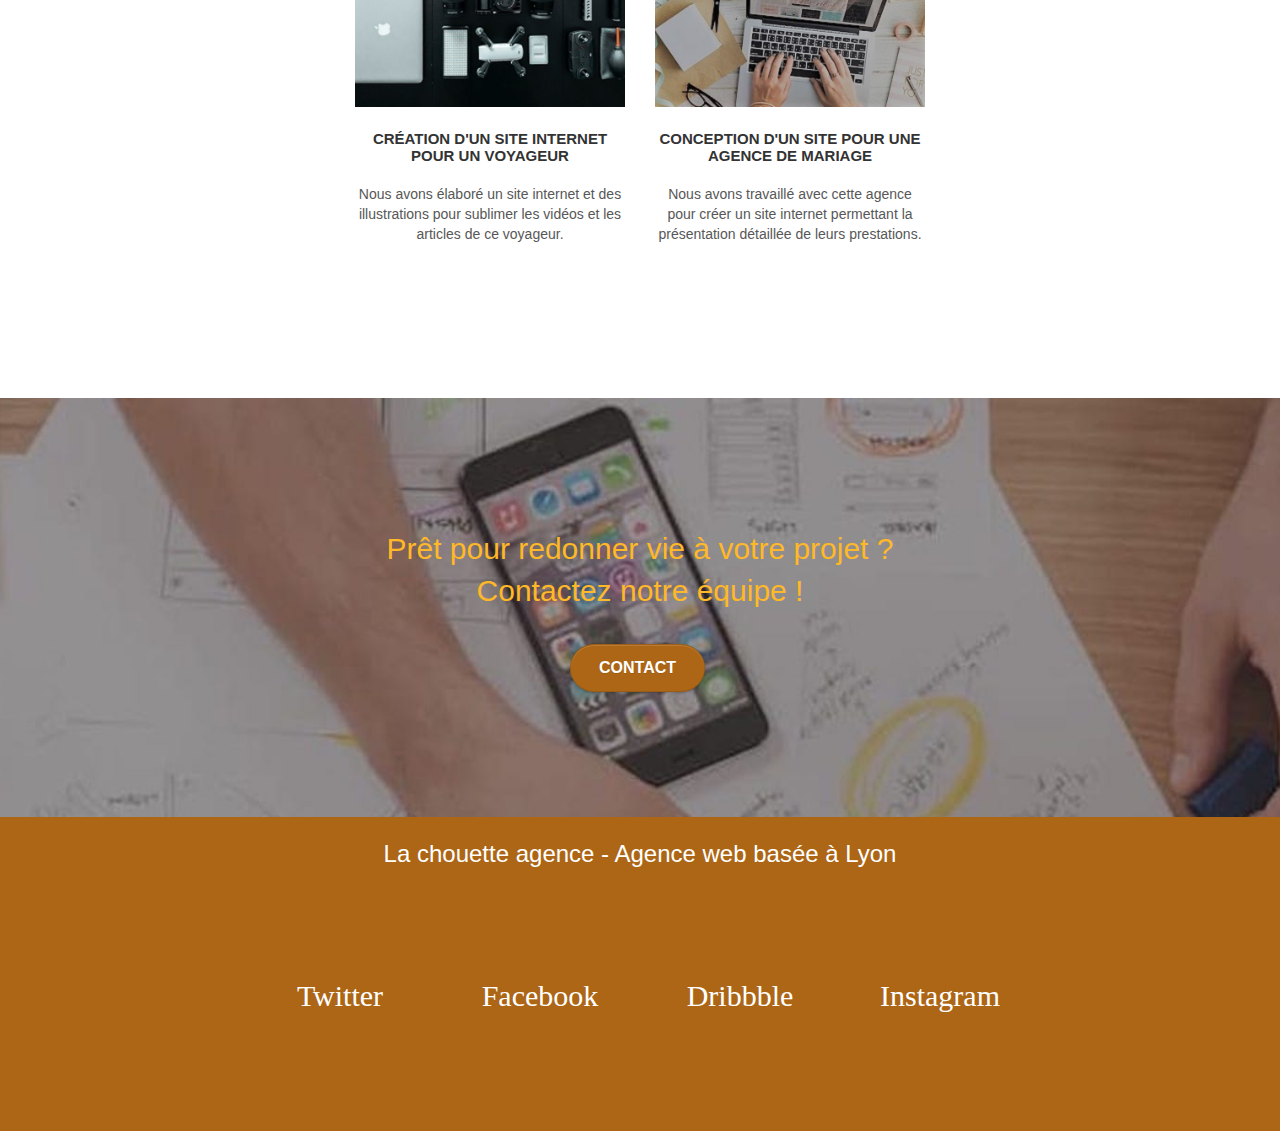
==== commit 7c127db8: "version sans les arial" ====
--- a/index.html
+++ b/index.html
@@ -250,22 +250,22 @@
 				<div class="row row-no-gutters social">
 					<div class="col-sm-3">
 						<div class="text-center">
-							<a class="social" href="#"><div class="fa fa-twitter icon-md" label-aria="twitter"></div></a>
-						</div>
-					</div>
-					<div class="col-sm-3">
-						<div class="text-center">
-							<a class="social" href="#"><div class="fa fa-facebook icon-md" label-aria="facebook"></div></a>
-						</div>
-					</div>
-					<div class="col-sm-3">
-						<div class="text-center">
-							<a class="social" href="#"><div class="fa fa-dribbble icon-md" label-aria="dribbble"></div></a>
-						</div>
-					</div>
-					<div class="col-sm-3">
-						<div class="text-center">
-							<a class="social" href="#"><div class="fa fa-instagram icon-md" label-aria="instagram"></div></a>
+							<a class="social" href="#"><span class="fa fa-twitter icon-md"></br>Twitter</span></a>
+						</div>
+					</div>
+					<div class="col-sm-3">
+						<div class="text-center">
+							<a class="social" href="#"><span class="fa fa-facebook icon-md"></br>Facebook</span></a>
+						</div>
+					</div>
+					<div class="col-sm-3">
+						<div class="text-center">
+							<a class="social" href="#"><span class="fa fa-dribbble icon-md"></br>Dribbble</span></a>
+						</div>
+					</div>
+					<div class="col-sm-3">
+						<div class="text-center">
+							<a class="social" href="#"><span class="fa fa-instagram icon-md"></br>Instagram</span></a>
 						</div>
 					</div>
 					<!--<div class="keywords" style="color:#F3976C;">Agence web à paris, stratégie web, web design, illustrations, design de site web, site web, web, internet, site internet, site</div>
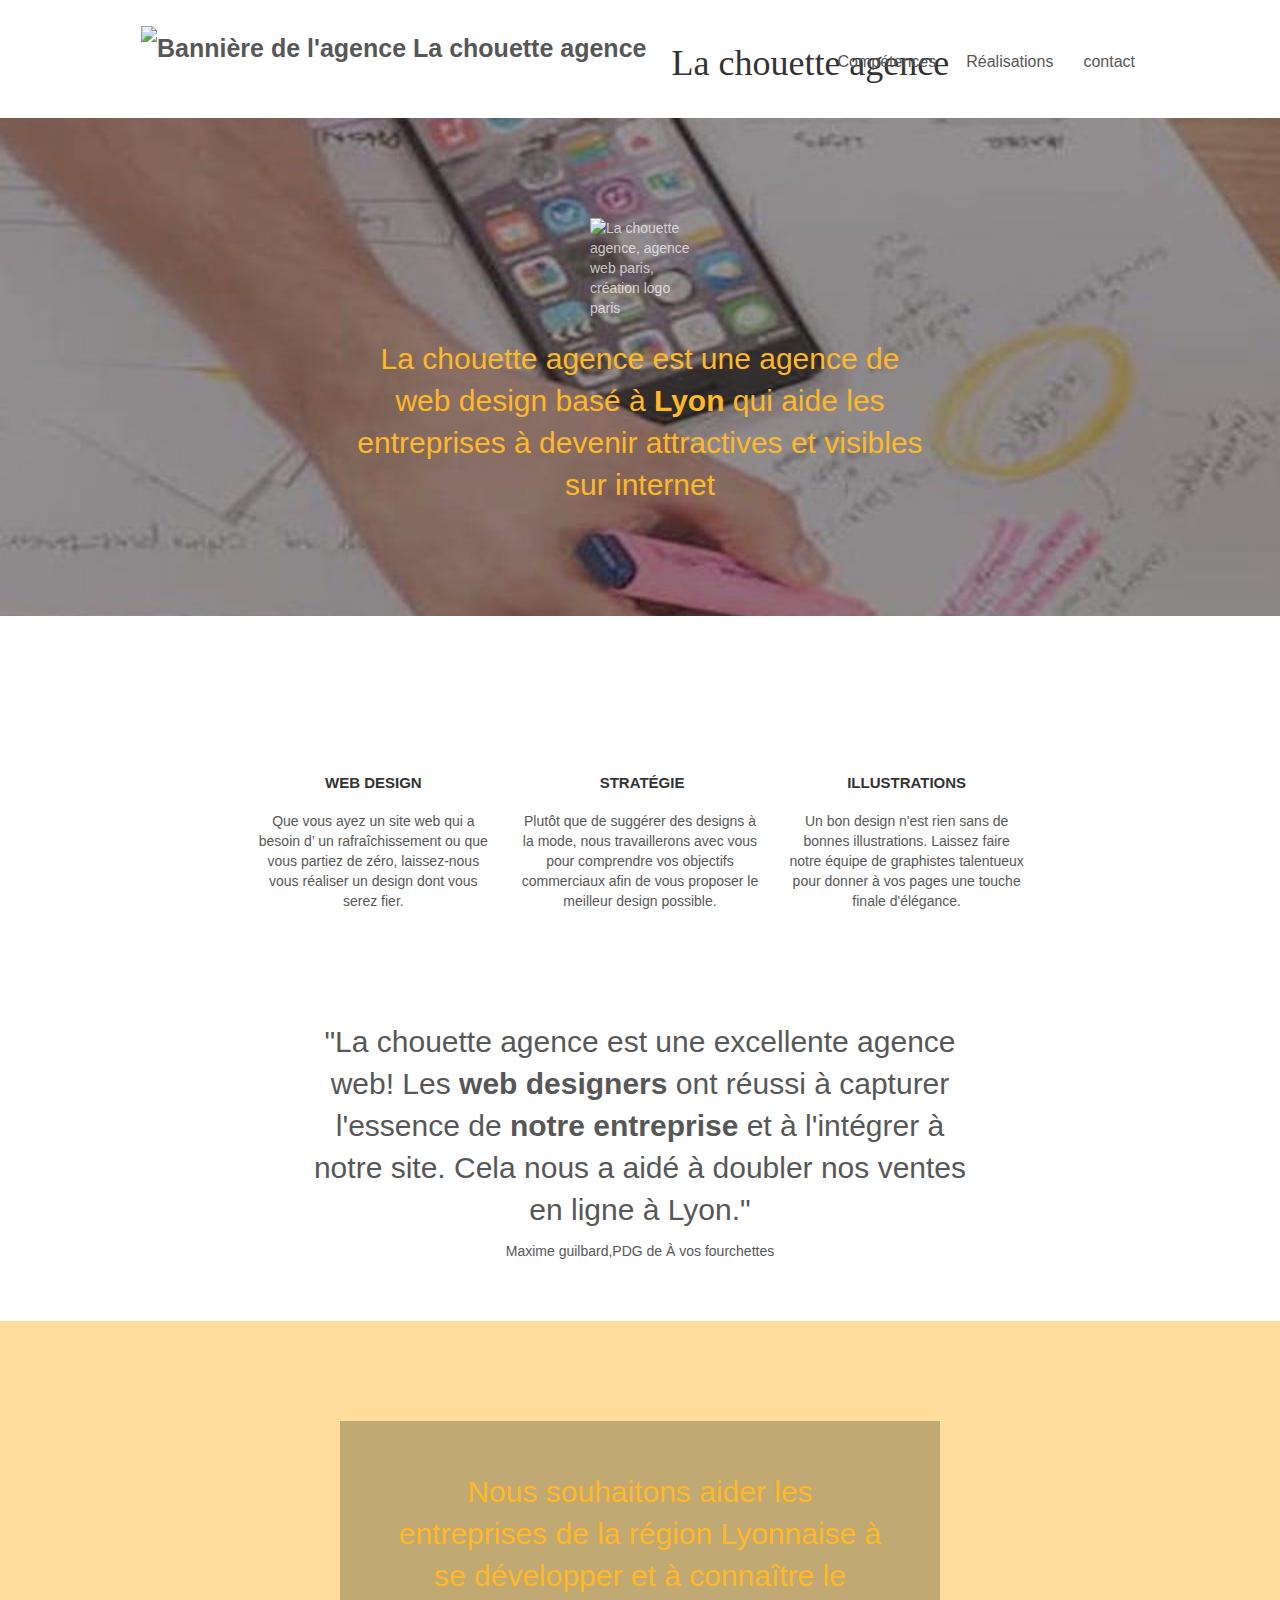
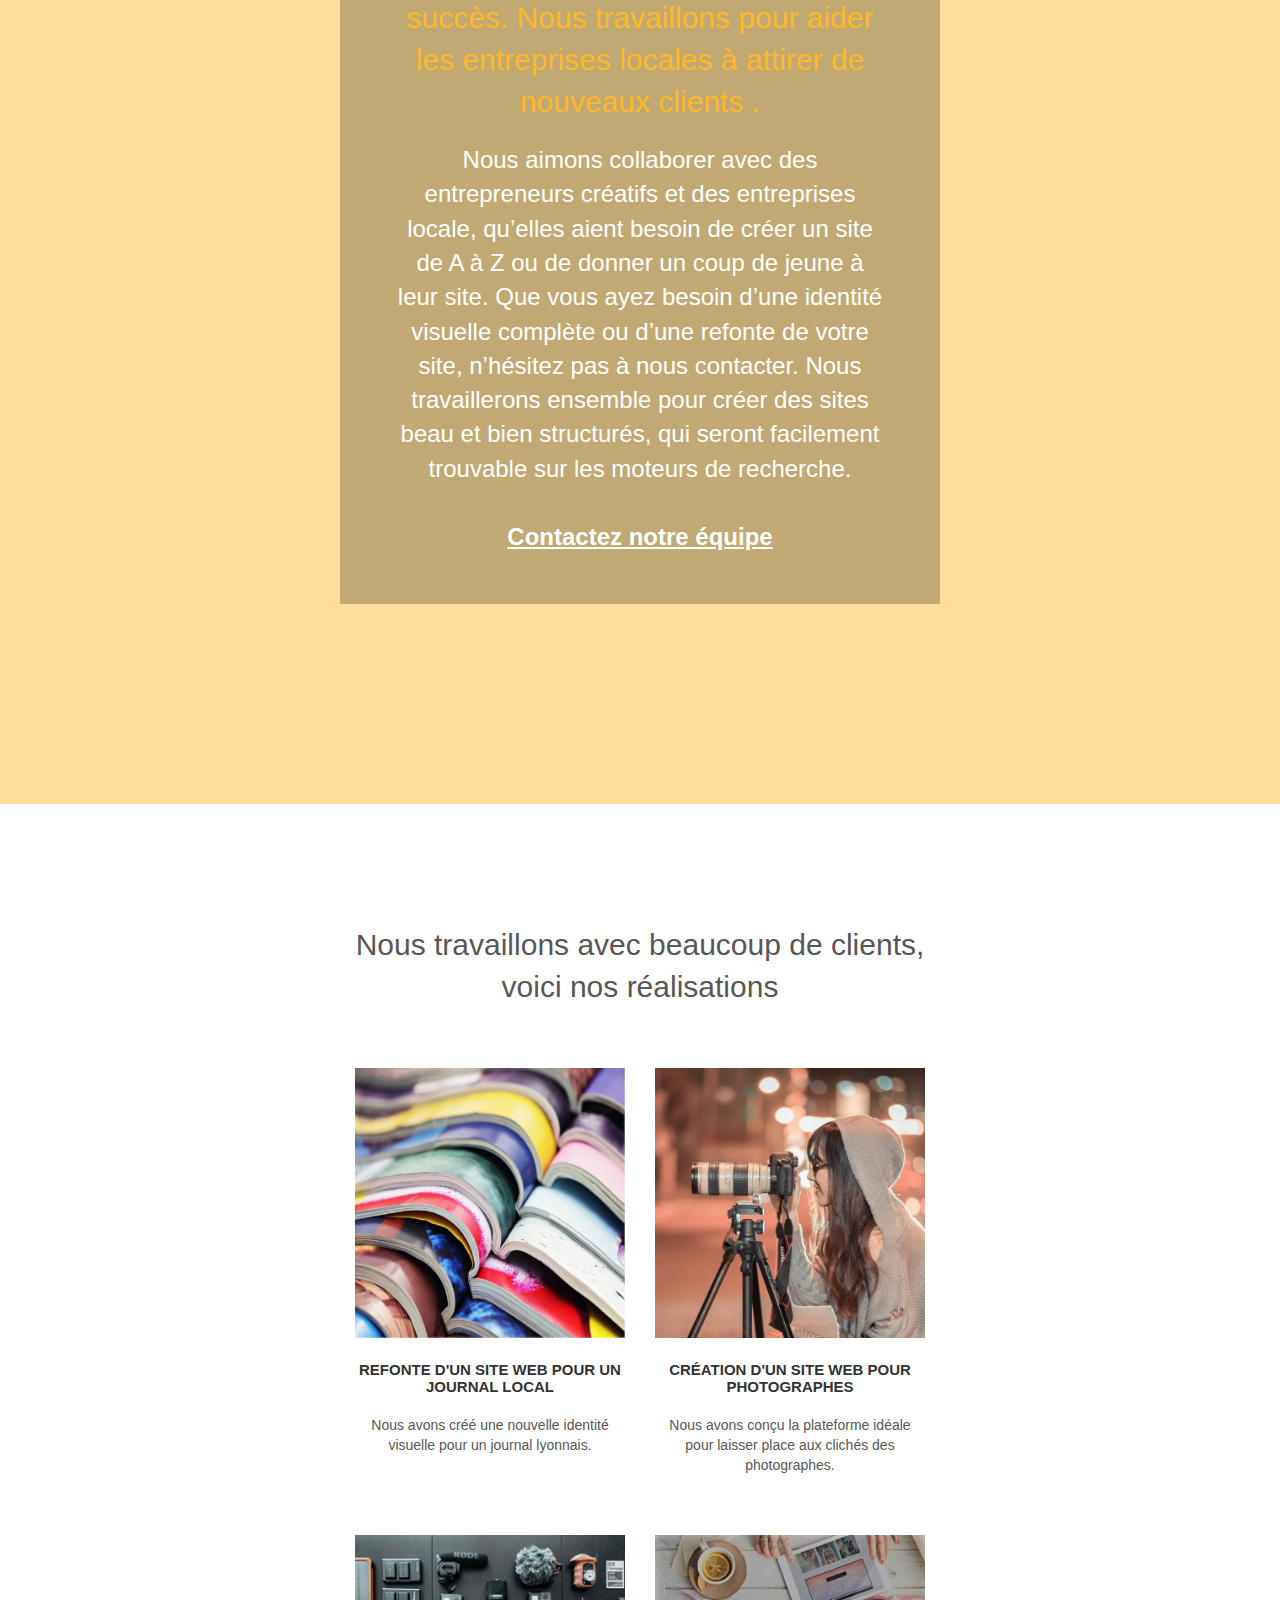
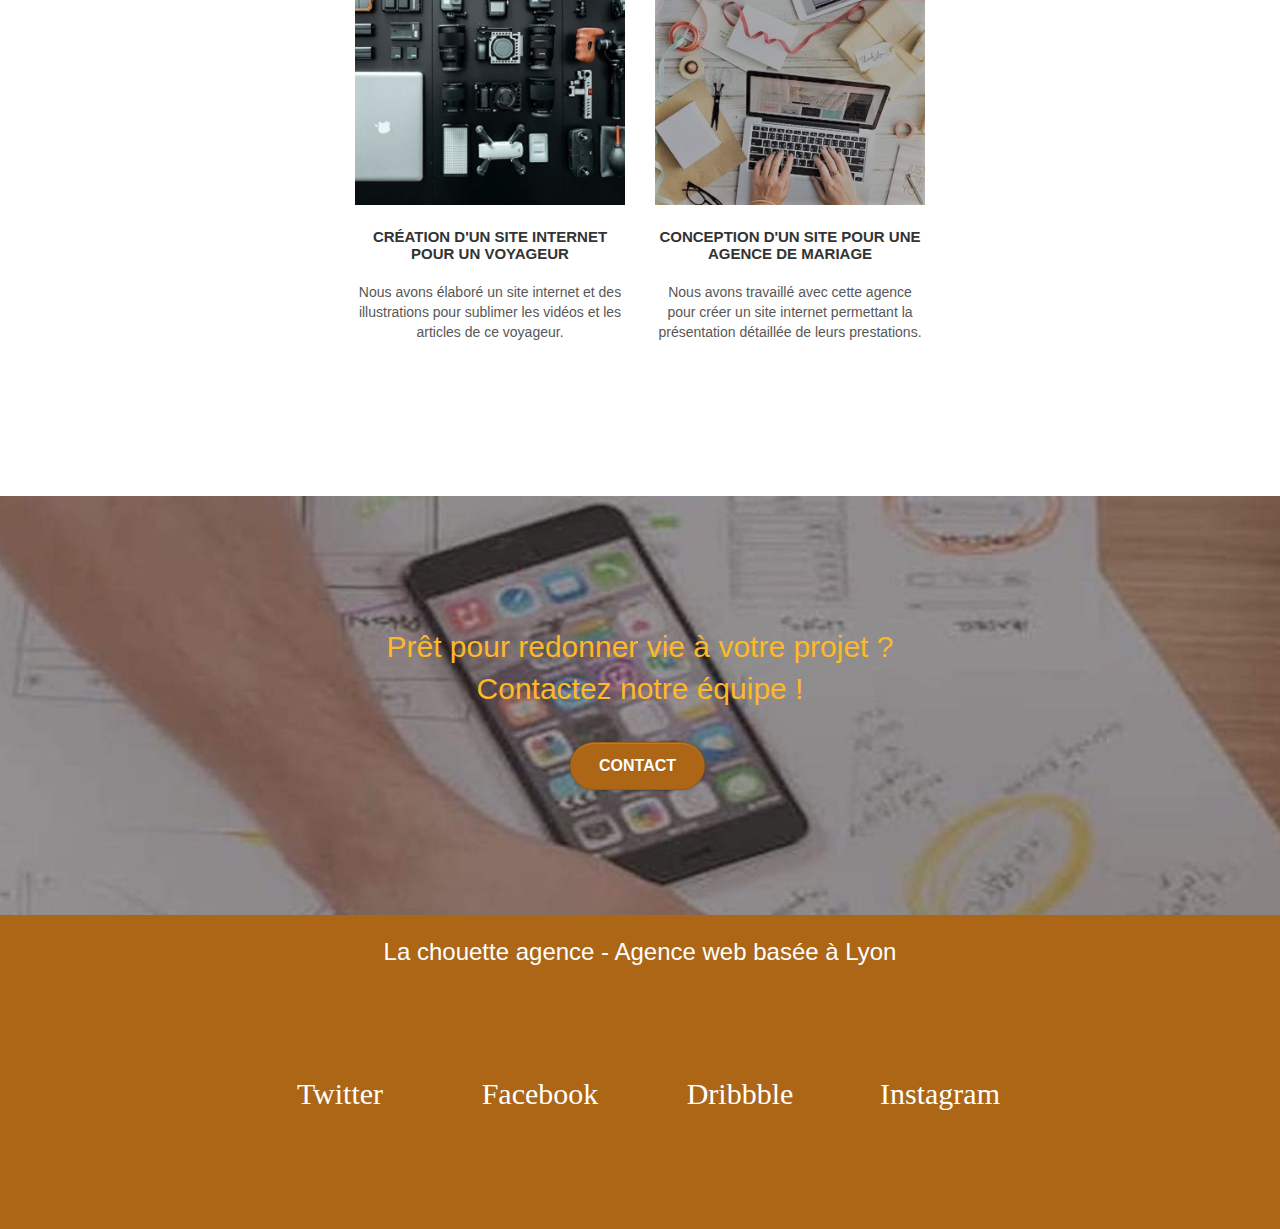
==== commit 15f56db5: "Amélioration indentation" ====
--- a/index.html
+++ b/index.html
@@ -1,297 +1,342 @@
 <!doctype html>
 <html lang="FR">
+
 <head>
-	<!-- Global site tag (gtag.js) - Google Analytics -->
-<script async src="https://www.googletagmanager.com/gtag/js?id=G-LWW45W65WG"></script>
-<script>
-  window.dataLayer = window.dataLayer || [];
-  function gtag(){dataLayer.push(arguments);}
-  gtag('js', new Date());
-
-  gtag('config', 'G-LWW45W65WG');
-</script>
-    <meta charset="utf-8">
+	<meta charset="utf-8">
 	<!--Mots clés à redéfinir-->
-    <meta name="keywords" content="agence design Lyon,entreprise,réalisations">
+	<meta name="keywords" content="agence design Lyon,entreprise,réalisations">
 	<!--Ajout texte description-->
-    <meta name="description" content="Agence webdesign qui conseille et aide les entreprises à se déployer sur Internet et ainsi devenir visibles et attractives">
-    <meta name="viewport" content="width=device-width, initial-scale=1.0, viewport-fit=cover">
-	<!--Ajout meta "robots" et "canonical"-->
-	<!-- Non obligatoire, index par défault<meta name="robots" content="index, follow"> -->
-	<!-- Erreurs dans le W3C <meta rel="canonical" href="https://etudiantoc-dev.github.io/EricDambrin-4-SEO-La-chouette-agence/"-->
-    <link rel="shortcut icon" type="image/png" href="favicon_copie.ico">
+	<meta name="description"
+		content="Agence webdesign qui conseille et aide les entreprises à se déployer sur Internet et ainsi devenir visibles et attractives">
+	<meta name="viewport" content="width=device-width, initial-scale=1.0, viewport-fit=cover">
+	<link rel="shortcut icon" type="image/png" href="favicon_copie.ico">
 	<!--Suggéré par LIGHTHOUSE-->
 	<link rel="apple-touch-icon" type="image/png" href="favicon_copie.ico">
-	<!--direction style.css vers le minifié-->
-    <link rel="stylesheet" href="https://stackpath.bootstrapcdn.com/bootstrap/3.4.1/css/bootstrap.min.css" integrity="sha384-HSMxcRTRxnN+Bdg0JdbxYKrThecOKuH5zCYotlSAcp1+c8xmyTe9GYg1l9a69psu" crossorigin="anonymous">
-   <link rel="stylesheet" type="text/css" href="style.css">
+	<!--Nouvelle version bootstrap-->
+	<link rel="stylesheet" href="https://stackpath.bootstrapcdn.com/bootstrap/3.4.1/css/bootstrap.min.css"
+		integrity="sha384-HSMxcRTRxnN+Bdg0JdbxYKrThecOKuH5zCYotlSAcp1+c8xmyTe9GYg1l9a69psu" crossorigin="anonymous">
+	<link rel="stylesheet" type="text/css" href="style.css">
+	<!--minifié-->
 	<link rel="stylesheet" type="text/css" href="./css/font-awesomeminified.css">
-    <link rel="stylesheet" type="text/css" href="./css/et-line.css">
+	<link rel="stylesheet" type="text/css" href="./css/et-line.css">
 	<!--AJOUT LINK PRÉCHARGEMENT POUR SOULAGER LE CHARGEMENT DE LA PAGE-->
 	<link rel="preload" as="image" href="img/la_chouette_agence_banniere_2.jpg">
-	
+
 	<!--ajout titre en remplacement d'un .-->
-    <title>La chouette agence</title>
-
-    
-<!-- Analytics -->
- 
-<!-- Analytics END -->
-    
+	<title>La chouette agence</title>
+
+
+	<!-- Analytics -->
+
+	<!-- Analytics END -->
+
 </head>
+
 <body>
-<!-- Principal conteneur -->
-<div class="page-container">
-    
-<!-- bloc-0 -->
-<div class="bloc bgc-white l-bloc " id="bloc-0">
-	<div class="container bloc-sm">
-
-		<nav class="navbar row">
-			<div class="navbar-header">
-				<!--BLACK HAT<div class="keywords" style="color:#cccccc;font-size:1px;">Agence web à paris, stratégie web, web design, illustrations, design de site web, site web, web, internet, site internet, site</div>-->
-				<a class="navbar-brand" href="index.html"> <div class="logo"><img src="img/logo.png" alt="Bannière de l'agence La chouette agence" width="100"  height="100" /></div> <div class="titre"><h1>La chouette agence</h1></div></a>
-				<!--BLACK HAT<div class="keywords" style="color:#cccccc;font-size:1px;">Agence web à paris, stratégie web, web design, illustrations, design de site web, site web, web, internet, site internet, site</div>-->
-				<button id="nav-toggle" type="button" class="ui-navbar-toggle navbar-toggle" data-toggle="collapse" data-target=".navbar-1">
-					<span class="sr-only">Toggle navigation</span><span class="icon-bar"></span><span class="icon-bar"></span><span class="icon-bar"></span>
-				</button>
-			</div>
-			<div class="collapse navbar-collapse navbar-1 special-dropdown-nav">
-				<ul class="site-navigation nav navbar-nav">
-					<li>
-						<a href="#bloc-2-services">Compétences</a>
-					</li>
-					<li>
-						<a href="#bloc-4-portfolio">Réalisations</a><!--Rajout car oubli!-->
-					</li>
-					<li>
-						<a href="page2.html">contact</a><!--changement nom "page 2"-->
-					</li>
-				</ul>
-			</div>
-		</nav>
+	<!-- Principal conteneur -->
+	<div class="page-container">
+
+		<!-- bloc-0 -->
+		<div class="bloc bgc-white l-bloc " id="bloc-0">
+			<div class="container bloc-sm">
+
+				<nav class="navbar row">
+					<div class="navbar-header">
+						<!--BLACK HAT<div class="keywords" style="color:#cccccc;font-size:1px;">Agence web à paris, stratégie web, web design, illustrations, design de site web, site web, web, internet, site internet, site</div>-->
+						<a class="navbar-brand" href="index.html">
+							<div class="logo"><img src="img/logo.png" alt="Bannière de l'agence La chouette agence"
+									width="100" height="100" /></div>
+							<div class="titre">
+								<h1>La chouette agence</h1>
+							</div>
+						</a>
+						<!--BLACK HAT<div class="keywords" style="color:#cccccc;font-size:1px;">Agence web à paris, stratégie web, web design, illustrations, design de site web, site web, web, internet, site internet, site</div>-->
+						<button id="nav-toggle" type="button" class="ui-navbar-toggle navbar-toggle"
+							data-toggle="collapse" data-target=".navbar-1">
+							<span class="sr-only">Toggle navigation</span><span class="icon-bar"></span><span
+								class="icon-bar"></span><span class="icon-bar"></span>
+						</button>
+					</div>
+					<div class="collapse navbar-collapse navbar-1 special-dropdown-nav">
+						<ul class="site-navigation nav navbar-nav">
+							<li>
+								<a href="#bloc-2-services">Compétences</a>
+							</li>
+							<li>
+								<a href="#bloc-4-portfolio">Réalisations</a>
+								<!--Rajout car oubli!-->
+							</li>
+							<li>
+								<a href="page2.html">contact</a>
+								<!--changement nom "page 2"-->
+							</li>
+						</ul>
+					</div>
+				</nav>
+			</div>
+		</div>
+		<!-- bloc-0 END -->
+
+		<!-- bloc-1-presentation -->
+		<div class="bloc bgc-dark-slate-blue bg-banniere d-bloc bg-t-edge bloc-bg-texture texture-paper b-parallax"
+			id="bloc-1-hero">
+			<div class="container bloc-lg">
+				<div class="row tight-width-whitespace">
+					<div class="col-sm-12">
+						<!--Bien ou pas ces mots clés en plus?-->
+						<img src="img/logo.png" class="center-block image-resize-mode" width="100" height="100"
+							alt="La chouette agence, agence web paris, création logo paris" />
+						<div class="text-center hero-bloc-text tc-white ">
+							<!--La chouette agence de Lyon-->
+							<!--TITRE REMPLACER PAR DESCRIPTION, BONNE IDÉE?-->
+							<h2>La chouette agence est une agence de web design basé à <strong>Lyon</strong> qui aide
+								les entreprises
+								à devenir attractives et visibles sur internet</h2>
+						</div>
+						<!--<div class="text-center">
+					<a href="page2.html" class="btn btn-lg btn-clean btn-rd cta-hero btn-atomic-tangerine" id="cta-hero">Contact</a>
+				</div>-->
+						<!--JE RETIRE LE BOUTON EN DESSOUS DU PREMIER H2-->
+					</div>
+				</div>
+			</div>
+		</div>
+		<!-- bloc-1-presentation END -->
+
+		<!-- bloc-2-services -->
+		<div class="bloc bgc-white l-bloc" id="bloc-2-services">
+			<div class="container bloc-md">
+				<div class="row">
+					<div class="col-sm-12 text-center">
+						<!--remplacement image par texte écrit et en H2-->
+
+
+					</div>
+				</div>
+				<div class="row voffset-lg med-width-whitespace">
+					<div class="col-sm-4">
+						<div class="text-center">
+							<span class="et-icon-browser sm-shadow icon-dark-slate-blue icons icon-lg"></span>
+						</div>
+						<h3 class="mg-md text-center">
+							Web design
+						</h3>
+						<p class="text-center ">
+							Que vous ayez un site web qui a besoin d&rsquo;
+							<!--pourquoi ce symbole-->un rafraîchissement ou que vous partiez de zéro, laissez-nous vous
+							réaliser un design dont vous serez fier.
+						</p>
+					</div>
+					<div class="col-sm-4">
+						<div class="text-center">
+							<span class="et-icon-presentation sm-shadow icon-dark-slate-blue icons icon-lg"></span>
+						</div>
+						<h3 class="mg-md text-center">
+							&nbsp;Stratégie
+						</h3>
+						<p class="text-center ">
+							Plutôt que de suggérer des designs à la mode, nous travaillerons avec vous pour comprendre
+							vos objectifs commerciaux afin de vous proposer le meilleur design possible.<br>
+						</p>
+					</div>
+					<div class="col-sm-4">
+						<div class="text-center">
+							<span class="et-icon-edit sm-shadow icon-dark-slate-blue icons icon-lg"></span>
+						</div>
+						<h3 class="mg-md text-center">
+							Illustrations
+						</h3>
+						<p class="text-center ">
+							Un bon design n'est rien sans de bonnes illustrations. Laissez faire notre équipe de
+							graphistes talentueux pour donner à vos pages une touche finale d'élégance.
+						</p>
+					</div>
+				</div>
+				<div class="row voffset-lg voffset">
+					<div class="col-xs-12 col-md-8 col-md-offset-2 text-center">
+						<!--remplacement image par texte écrit et en H2-->
+						<h2>"La chouette agence est une excellente agence web! Les <strong>web designers</strong> ont
+							réussi à capturer
+							l'essence de <strong>notre entreprise</strong> et à l'intégrer à notre site. Cela nous a
+							aidé à doubler nos ventes en ligne à Lyon."</h2>
+						<p>Maxime guilbard,PDG de À vos fourchettes</p>
+
+					</div>
+				</div>
+			</div>
+		</div>
+		<!-- bloc-2-services END -->
+
+		<!-- bloc-3-what-i-do -->
+		<div class="bloc tc-white bgc-atomic-tangerine bg-presentation d-bloc bloc-bg-texture texture-paper b-parallax"
+			id="bloc-3-what-i-do">
+			<div class="container bloc-lg">
+				<div class="row tight-width-whitespace black-background">
+					<div class="col-sm-12">
+						<h2 class="mg-md  tc-white">
+							Nous souhaitons aider les entreprises de la région Lyonnaise à se développer et à connaître
+							le succès. Nous travaillons pour aider les entreprises locales à attirer de nouveaux clients
+							.<br>
+						</h2>
+						<p class="text-center white">
+							Nous aimons collaborer avec des entrepreneurs créatifs et des entreprises locale, qu’elles
+							aient besoin de créer un site de A à Z ou de donner un coup de jeune à leur site. Que vous
+							ayez besoin d’une identité visuelle complète ou d’une refonte de votre site, n’hésitez pas à
+							nous contacter. Nous travaillerons ensemble pour créer des sites beau et bien structurés,
+							qui seront facilement trouvable sur les moteurs de recherche. <br><br><a
+								class="ltc-white bold-link" href="page2.html">Contactez notre équipe</a><br>
+						</p>
+					</div>
+				</div>
+			</div>
+		</div>
+		<!-- bloc-3-what-i-do END -->
+
+		<!-- bloc-4-portfolio -->
+		<div class="bloc bgc-white bg-lines-h2-bg bg-repeat l-bloc" id="bloc-4-portfolio">
+			<div class="container bloc-lg">
+				<div class="row">
+					<div class="col-xs-12 col-md-8 col-md-offset-2 text-centercol-sm-12 text-center">
+						<!--remplacement image par texte écrit et en H2-->
+						<h2>Nous travaillons avec beaucoup de clients,<br />
+							voici nos réalisations</h2>
+					</div>
+				</div>
+				<div class="row tight-width-whitespace portfolio-row">
+					<!--Retouche taille réelle des photos,ajout texte en alt + mots clefs retirés qui n'ont rien à faire là-->
+					<div class="col-sm-6">
+						<a href="#" data-lightbox="img/1.jpg" data-gallery-id="gallery-1"
+							data-caption="Refonte d'un site web pour un journal local" data-frame="snapshot-lb"><img
+								src="img/1.jpg" width="307" height="307"
+								alt="Refonte d'un site web pour un journal local"
+								class="img-responsive portfolio-thumb" /></a>
+						<h3 class="mg-md text-center">
+							Refonte d'un site web pour un journal local
+						</h3>
+						<p class="text-center">
+							Nous avons créé une nouvelle identité visuelle pour un journal lyonnais.
+						</p>
+					</div>
+					<div class="col-sm-6">
+						<a href="#" data-lightbox="img/2.jpg" data-gallery-id="gallery-1"
+							data-caption="Création d'un site web pour photographes" data-frame="snapshot-lb"><img
+								src="img/2.jpg" width="307" height="307" class="img-responsive portfolio-thumb"
+								alt="Création d'un site web pour photographes" /></a>
+						<h3 class="mg-md text-center">
+							Création d'un site web pour photographes
+						</h3>
+						<p class="text-center">
+							Nous avons conçu la plateforme idéale pour laisser place aux clichés des photographes.
+						</p>
+					</div>
+				</div>
+				<div class="row tight-width-whitespace portfolio-row">
+					<div class="col-sm-6">
+						<a href="#" data-lightbox="img/3.bmp" data-gallery-id="gallery-1"
+							data-caption="Création d'un site internet pour un voyageur" data-frame="snapshot-lb"><img
+								src="img/3.jpg" width="307" height="307" class="img-responsive portfolio-thumb"
+								alt="Création d'un site internet pour un voyageur"></a>
+						<h3 class="mg-md text-center">
+							Création d'un site internet pour un voyageur
+						</h3>
+						<p class="text-center">
+							Nous avons élaboré un site internet et des illustrations pour sublimer les vidéos et les
+							articles de ce voyageur.
+						</p>
+					</div>
+					<div class="col-sm-6">
+						<a href="#" data-lightbox="img/4.bmp" data-gallery-id="gallery-1"
+							data-caption="Conception d'un site pour une agence de mariage" data-frame="snapshot-lb"><img
+								src="img/4.jpg" width="307" height="307" class="img-responsive portfolio-thumb"
+								alt="Conception d'un site pour une agence de mariage" /></a>
+						<h3 class="mg-md text-center">
+							Conception d'un site pour une agence de mariage
+						</h3>
+						<p class="text-center">
+							Nous avons travaillé avec cette agence pour créer un site internet permettant la
+							présentation détaillée de leurs prestations.
+						</p>
+					</div>
+				</div>
+			</div>
+		</div>
+		<!-- bloc-4-portfolio END -->
+
+		<!-- bloc-5-cta -->
+		<div class="bloc bgc-dark-slate-blue bg-banniere d-bloc bloc-bg-texture texture-paper" id="bloc-5-cta">
+			<div class="container bloc-lg">
+				<div class=" row">
+					<div class=" mg-md text-center tc-white col-sm-12">
+						<h2>Prêt pour redonner vie à votre projet ?<br>Contactez notre équipe !
+						</h2>
+						<div class="col-sm-12 text-center">
+							<a href="page2.html"
+								class="btn btn-atomic-tangerine btn-clean btn-rd btn-lg cta-hero">Contact</a>
+						</div>
+					</div>
+				</div>
+			</div>
+			<!-- bloc-5-cta END -->
+
+			<!-- Footer - bloc-8 -->
+			<div class="bloc bgc-atomic-tangerine d-bloc" id="bloc-8">
+				<div class="container bloc-sm">
+					<div class="row">
+						<div class="col-sm-12">
+							<p class="text-center white">
+								La chouette agence - Agence web basée à Lyon<br>
+							</p>
+							<div class="row row-no-gutters social">
+								<div class="col-sm-3">
+									<div class="text-center">
+										<a class="social" href="#"><span
+												class="fa fa-twitter icon-md"><br />Twitter</span></a>
+									</div>
+								</div>
+								<div class="col-sm-3">
+									<div class="text-center">
+										<a class="social" href="#"><span
+												class="fa fa-facebook icon-md"><br />Facebook</span></a>
+									</div>
+								</div>
+								<div class="col-sm-3">
+									<div class="text-center">
+										<a class="social" href="#"><span
+												class="fa fa-dribbble icon-md"><br />Dribbble</span></a>
+									</div>
+								</div>
+								<div class="col-sm-3">
+									<div class="text-center">
+										<a class="social" href="#"><span
+												class="fa fa-instagram icon-md"><br />Instagram</span></a>
+									</div>
+								</div>
+								<!--<div class="keywords" style="color:#F3976C;">Agence web à paris, stratégie web, web design, illustrations, design de site web, site web, web, internet, site internet, site</div>
+				</div> -->
+
+							</div>
+
+
+
+						</div>
+					</div>
+				</div>
+			</div>
+			<!-- Footer - bloc-8 END -->
+
+		</div>
 	</div>
-</div>
-<!-- bloc-0 END -->
-
-<!-- bloc-1-presentation -->
-<div class="bloc bgc-dark-slate-blue bg-banniere d-bloc bg-t-edge bloc-bg-texture texture-paper b-parallax" id="bloc-1-hero">
-	<div class="container bloc-lg">
-		<div class="row tight-width-whitespace">
-			<div class="col-sm-12">
-				<!--Bien ou pas ces mots clés en plus?-->
-				<img src="img/logo.png" class="center-block image-resize-mode" width="100" height="100" alt="La chouette agence, agence web paris, création logo paris"/>
-		        <div class="text-center hero-bloc-text tc-white ">
-					<!--La chouette agence de Lyon--><!--TITRE REMPLACER PAR DESCRIPTION, BONNE IDÉE?-->
-					<h2>La chouette agence est une agence de web design basé à <strong>Lyon</strong> qui aide les entreprises
-						à devenir attractives et visibles sur internet</h2>
-				</div>
-				<!--<div class="text-center">
-					<a href="page2.html" class="btn btn-lg btn-clean btn-rd cta-hero btn-atomic-tangerine" id="cta-hero">Contact</a>
-				</div>--> <!--JE RETIRE LE BOUTON EN DESSOUS DU PREMIER H2-->
-			</div>
-		</div>
-	</div>
-</div>
-<!-- bloc-1-presentation END -->
-
-<!-- bloc-2-services -->
-<div class="bloc bgc-white l-bloc" id="bloc-2-services">
-	<div class="container bloc-md">
-		<div class="row">
-			<div class="col-sm-12 text-center"><!--remplacement image par texte écrit et en H2-->
-			
-				 
-			</div>
-		</div>
-		<div class="row voffset-lg med-width-whitespace">
-			<div class="col-sm-4">
-				<div class="text-center">
-					<span class="et-icon-browser sm-shadow icon-dark-slate-blue icons icon-lg"></span>
-				</div>
-				<h3 class="mg-md text-center">
-					Web design
-				</h3>
-				<p class="text-center ">
-					Que vous ayez un site web qui a besoin d&rsquo;<!--pourquoi ce symbole-->un rafraîchissement ou que vous partiez de zéro, laissez-nous vous réaliser un design dont vous serez fier.
-				</p>
-			</div>
-			<div class="col-sm-4">
-				<div class="text-center">
-					<span class="et-icon-presentation sm-shadow icon-dark-slate-blue icons icon-lg"></span>
-				</div>
-				<h3 class="mg-md text-center">
-					&nbsp;Stratégie
-				</h3>
-				<p class="text-center ">
-					Plutôt que de suggérer des designs à la mode, nous travaillerons avec vous pour comprendre vos objectifs commerciaux afin de vous proposer le meilleur design possible.<br>
-				</p>
-			</div>
-			<div class="col-sm-4">
-				<div class="text-center">
-					<span class="et-icon-edit sm-shadow icon-dark-slate-blue icons icon-lg"></span>
-				</div>
-				<h3 class="mg-md text-center">
-					Illustrations
-				</h3>
-				<p class="text-center ">
-					Un bon design n'est rien sans de bonnes illustrations. Laissez faire notre équipe de graphistes talentueux pour donner à vos pages une touche finale d'élégance.
-				</p>
-			</div>
-		</div>
-		<div class="row voffset-lg voffset">
-			<div class="col-xs-12 col-md-8 col-md-offset-2 text-center">
-				<!--remplacement image par texte écrit et en H2-->
-				<h2>"La chouette agence est une excellente agence web! Les <strong>web designers</strong> ont réussi à capturer
-					l'essence de <strong>notre entreprise</strong> et à l'intégrer à notre site. Cela nous a aidé à doubler nos ventes en ligne à Lyon."</h2>
-					<p>Maxime guilbard,PDG de À vos fourchettes</p>
-
-			</div>
-		</div>
-	</div>
-</div>
-<!-- bloc-2-services END -->
-
-<!-- bloc-3-what-i-do -->
-<div class="bloc tc-white bgc-atomic-tangerine bg-presentation d-bloc bloc-bg-texture texture-paper b-parallax" id="bloc-3-what-i-do">
-	<div class="container bloc-lg">
-		<div class="row tight-width-whitespace black-background">
-			<div class="col-sm-12">
-				<h2 class="mg-md  tc-white">
-					Nous souhaitons aider les entreprises de la région Lyonnaise à se développer et à connaître le succès. Nous travaillons pour aider les entreprises locales à attirer de nouveaux clients .<br>
-				</h2>
-				<p class="text-center white">
-					Nous aimons collaborer avec des entrepreneurs créatifs et des entreprises locale, qu’elles aient besoin de créer un site de A à Z ou de donner un coup de jeune à leur site. Que vous ayez besoin d’une identité visuelle complète ou d’une refonte de votre site, n’hésitez pas à nous contacter. Nous travaillerons ensemble pour créer des sites beau et bien structurés, qui seront facilement trouvable sur les moteurs de recherche. <br><br><a class="ltc-white bold-link" href="page2.html">Contactez notre équipe</a><br>
-				</p>
-			</div>
-		</div>
-	</div>
-</div>
-<!-- bloc-3-what-i-do END -->
-
-<!-- bloc-4-portfolio -->
-<div class="bloc bgc-white bg-lines-h2-bg bg-repeat l-bloc" id="bloc-4-portfolio">
-	<div class="container bloc-lg">
-		<div class="row">
-			<div class="col-xs-12 col-md-8 col-md-offset-2 text-centercol-sm-12 text-center">
-				<!--remplacement image par texte écrit et en H2-->
-				<h2>Nous travaillons avec beaucoup de clients,<br/>
-				voici nos réalisations</h2>
-			</div>
-		</div>
-		<div class="row tight-width-whitespace portfolio-row">
-			<!--Retouche taille réelle des photos,ajout texte en alt + mots clefs retirés qui n'ont rien à faire là-->
-			<div class="col-sm-6">
-				<a href="#" data-lightbox="img/1.jpg"  data-gallery-id="gallery-1" data-caption="Refonte d'un site web pour un journal local" data-frame="snapshot-lb"><img src="img/1.jpg" width="307" height="307" alt="Refonte d'un site web pour un journal local" class="img-responsive portfolio-thumb" /></a>
-				<h3 class="mg-md text-center">
-					Refonte d'un site web pour un journal local
-				</h3>
-				<p class="text-center">
-					Nous avons créé une nouvelle identité visuelle pour un journal lyonnais.
-				</p>
-			</div>
-			<div class="col-sm-6">
-				<a href="#" data-lightbox="img/2.jpg"  data-gallery-id="gallery-1" data-caption="Création d'un site web pour photographes" data-frame="snapshot-lb"><img src="img/2.jpg" width="307" height="307" class="img-responsive portfolio-thumb" alt="Création d'un site web pour photographes" /></a>
-				<h3 class="mg-md text-center">
-					Création d'un site web pour photographes
-				</h3>
-				<p class="text-center">
-					Nous avons conçu la plateforme idéale pour laisser place aux clichés des photographes.
-				</p>
-			</div>
-		</div>
-		<div class="row tight-width-whitespace portfolio-row">
-			<div class="col-sm-6">
-				<a href="#" data-lightbox="img/3.bmp"  data-gallery-id="gallery-1" data-caption="Création d'un site internet pour un voyageur" data-frame="snapshot-lb"><img src="img/3.jpg" width="307" height="307" class="img-responsive portfolio-thumb" alt="Création d'un site internet pour un voyageur"></a>
-				<h3 class="mg-md text-center">
-					Création d'un site internet pour un voyageur
-				</h3>
-				<p class="text-center">
-					Nous avons élaboré un site internet et des illustrations pour sublimer les vidéos et les articles de ce voyageur.
-				</p>
-			</div>
-			<div class="col-sm-6">
-				<a href="#" data-lightbox="img/4.bmp"  data-gallery-id="gallery-1" data-caption="Conception d'un site pour une agence de mariage" data-frame="snapshot-lb"><img src="img/4.jpg" width="307" height="307" class="img-responsive portfolio-thumb" alt="Conception d'un site pour une agence de mariage" /></a>
-				<h3 class="mg-md text-center">
-					Conception d'un site pour une agence de mariage
-				</h3>
-				<p class="text-center">
-					Nous avons travaillé avec cette agence pour créer un site internet permettant la présentation détaillée de leurs prestations.
-				</p>
-			</div>
-		</div>
-	</div>
-</div>
-<!-- bloc-4-portfolio END -->
-
-<!-- bloc-5-cta -->
-<div class="bloc bgc-dark-slate-blue bg-banniere d-bloc bloc-bg-texture texture-paper" id="bloc-5-cta">
-	<div class="container bloc-lg">
-		<div class=" row">
-			 <div class=" mg-md text-center tc-white col-sm-12">
-				<h2>Prêt pour redonner vie à votre projet ?<br>Contactez notre équipe !
-			</h2>
-			<div class="col-sm-12 text-center">
-				<a href="page2.html" class="btn btn-atomic-tangerine btn-clean btn-rd btn-lg cta-hero">Contact</a>
-			</div>
-		</div>
-	</div>
-</div>
-<!-- bloc-5-cta END -->
-
-<!-- Footer - bloc-8 -->
-<div class="bloc bgc-atomic-tangerine d-bloc" id="bloc-8">
-	<div class="container bloc-sm">
-		<div class="row">
-			<div class="col-sm-12">
-				<p class="text-center white">
-					La chouette agence - Agence web basée à Lyon<br>
-				</p>
-				<div class="row row-no-gutters social">
-					<div class="col-sm-3">
-						<div class="text-center">
-							<a class="social" href="#"><span class="fa fa-twitter icon-md"></br>Twitter</span></a>
-						</div>
-					</div>
-					<div class="col-sm-3">
-						<div class="text-center">
-							<a class="social" href="#"><span class="fa fa-facebook icon-md"></br>Facebook</span></a>
-						</div>
-					</div>
-					<div class="col-sm-3">
-						<div class="text-center">
-							<a class="social" href="#"><span class="fa fa-dribbble icon-md"></br>Dribbble</span></a>
-						</div>
-					</div>
-					<div class="col-sm-3">
-						<div class="text-center">
-							<a class="social" href="#"><span class="fa fa-instagram icon-md"></br>Instagram</span></a>
-						</div>
-					</div>
-					<!--<div class="keywords" style="color:#F3976C;">Agence web à paris, stratégie web, web design, illustrations, design de site web, site web, web, internet, site internet, site</div>
-				</div> --> 
-				
-				</div>
-				
-					
-				
-			</div>
-		</div>
-	</div>
-</div>
-<!-- Footer - bloc-8 END -->
-
-</div>
-</div>
-<!-- Principal conteneur END -->
-<script
-src="https://code.jquery.com/jquery-3.5.0.js"
-integrity="sha256-r/AaFHrszJtwpe+tHyNi/XCfMxYpbsRg2Uqn0x3s2zc="
-crossorigin="anonymous"></script>
-  <script src="https://stackpath.bootstrapcdn.com/bootstrap/3.4.1/js/bootstrap.min.js" integrity="sha384-aJ21OjlMXNL5UyIl/XNwTMqvzeRMZH2w8c5cRVpzpU8Y5bApTppSuUkhZXN0VxHd" crossorigin="anonymous"></script>
-  <script src="./js/blocs.js" ></script>
-  <script src="./js/jquery.touchSwipe.js" ></script>
-  <!--./js/gmaps.js pas necessaire-->
-
+	<!-- Principal conteneur END -->
+
+	<!--Nouvelle version Jquery-->
+	<script src="https://code.jquery.com/jquery-3.6.0.js"
+		integrity="sha256-H+K7U5CnXl1h5ywQfKtSj8PCmoN9aaq30gDh27Xc0jk=" crossorigin="anonymous"></script>
+	<script src="https://stackpath.bootstrapcdn.com/bootstrap/3.4.1/js/bootstrap.min.js"
+		integrity="sha384-aJ21OjlMXNL5UyIl/XNwTMqvzeRMZH2w8c5cRVpzpU8Y5bApTppSuUkhZXN0VxHd"
+		crossorigin="anonymous"></script>
+	<script src="./js/blocs.js"></script>
+	<script src="./js/jquery.touchSwipe.js"></script>
+	<!--./js/gmaps.js pas necessaire-->
 </body>
-</html>
+
+</html>--- a/style.css
+++ b/style.css
@@ -1,87 +1,84 @@
 @font-face {
-    font-family: 'FontAwesome';
-    src: url('FontAwesome.eot');
-    src: url('FontAwesome.eot?#iefix') format('embedded-opentype'),
-        url('FontAwesome.woff2') format('woff2'),
-        url('FontAwesome.woff') format('woff'),
-        url('FontAwesome.ttf') format('truetype'),
-        url('FontAwesome.svg#FontAwesome') format('svg');
-    font-weight: normal;
-    font-style: normal;
-    font-display: swap;
+  font-family: "FontAwesome";
+  src: url("FontAwesome.eot");
+  src: url("FontAwesome.eot?#iefix") format("embedded-opentype"),
+    url("FontAwesome.woff2") format("woff2"),
+    url("FontAwesome.woff") format("woff"),
+    url("FontAwesome.ttf") format("truetype"),
+    url("FontAwesome.svg#FontAwesome") format("svg");
+  font-weight: normal;
+  font-style: normal;
+  font-display: swap;
 }
 
 /* + changement couleur*/
-.col-sm-12 h2{
-    color: #ffb827!important;
+.col-sm-12 h2 {
+  color: #ffb827 !important;
 }
 
 body {
-    margin: 0;
-    padding: 0;
-    background: #FFF;
-    overflow-x: hidden;
-    -webkit-font-smoothing: antialiased;
-    -moz-osx-font-smoothing: grayscale;
+  margin: 0;
+  padding: 0;
+  background: #fff;
+  overflow-x: hidden;
+  -webkit-font-smoothing: antialiased;
+  -moz-osx-font-smoothing: grayscale;
 }
 
 a,
 button {
-    transition: all .3s ease-in-out;
-    outline: none!important;
-}
-h1{
-    font-family: 'kingthings_petrockregular',cursive;/*police similaire trouvé*/
-    margin-left: 20px;
-    
-   
-}
-.navbar-brand{
-    display: flex;
-    justify-content: space-between;
-    
+  transition: all 0.3s ease-in-out;
+  outline: none !important;
+}
+h1 {
+  font-family: "kingthings_petrockregular", cursive; /*police similaire trouvé*/
+  margin-left: 20px;
+}
+.navbar-brand {
+  display: flex;
+  justify-content: space-between;
 }
 
 a:hover {
-    text-decoration: none;
-    cursor: pointer;
+  text-decoration: none;
+  cursor: pointer;
 }
 
 #page-loading-blocs-notifaction {
-    position: fixed;
-    top: 0;
-    bottom: 0;
-    width: 100%;
-    z-index: 100000;
-    background: #FFFFFF url("img/pageload-spinner.gif") no-repeat center center;
+  position: fixed;
+  top: 0;
+  bottom: 0;
+  width: 100%;
+  z-index: 100000;
+  background: #ffffff url("img/pageload-spinner.gif") no-repeat center center;
 }
 
 .bloc {
-    width: 100%;
-    clear: both;
-    background: 50% 50% no-repeat;
-    -webkit-background-size: cover;
-    -moz-background-size: cover;
-    -o-background-size: cover;
-    background-size: cover;
-    position: relative;
+  width: 100%;
+  clear: both;
+  background: 50% 50% no-repeat;
+  -webkit-background-size: cover;
+  -moz-background-size: cover;
+  -o-background-size: cover;
+  background-size: cover;
+  position: relative;
 }
 
 .bloc .container {
-    padding-left: 0;
-    padding-right: 0;
+  padding-left: 0;
+  padding-right: 0;
 }
 
 .bloc-lg {
-    padding: 100px 50px;
+  padding: 100px 50px;
 }
 
 .bloc-md {
-    padding: 50px;
+  padding: 50px;
 }
 
 .bloc-sm {
-    padding: 20px 50px;
+  padding: 20px 50px;
 }
 
 .bg-center,
@@ -94,45 +91,45 @@
 .bg-tr-edge,
 .bg-br-edge,
 .bg-repeat {
-    -webkit-background-size: auto!important;
-    -moz-background-size: auto!important;
-    -o-background-size: auto!important;
-    background-size: auto!important;
+  -webkit-background-size: auto !important;
+  -moz-background-size: auto !important;
+  -o-background-size: auto !important;
+  background-size: auto !important;
 }
 
 .bg-repeat {
-    background: repeat;
+  background: repeat;
 }
 
 .bg-t-edge {
-    background: top no-repeat;
+  background: top no-repeat;
 }
 
 .bloc-bg-texture::before {
-    content: "";
-    background-size: 2px 2px;
-    position: absolute;
-    top: 0;
-    bottom: 0;
-    left: 0;
-    right: 0;
+  content: "";
+  background-size: 2px 2px;
+  position: absolute;
+  top: 0;
+  bottom: 0;
+  left: 0;
+  right: 0;
 }
 
 .texture-paper::before {
-    background: url("img/texture-paper.png");
-    background-size: 280px 280px;
+  background: url("img/texture-paper.png");
+  background-size: 280px 280px;
 }
 
 .b-parallax {
-    background-attachment: fixed;
+  background-attachment: fixed;
 }
 
 .d-bloc {
-    color: rgba(255, 255, 255, .7);
+  color: rgba(255, 255, 255, 0.7);
 }
 
 .d-bloc button:hover {
-    color: rgba(255, 255, 255, .9);
+  color: rgba(255, 255, 255, 0.9);
 }
 
 .d-bloc .icon-round,
@@ -140,11 +137,11 @@
 .d-bloc .icon-rounded,
 .d-bloc .icon-semi-rounded-a,
 .d-bloc .icon-semi-rounded-b {
-    border-color: rgba(255, 255, 255, .9);
+  border-color: rgba(255, 255, 255, 0.9);
 }
 
 .d-bloc .divider-h span {
-    border-color: rgba(255, 255, 255, .2);
+  border-color: rgba(255, 255, 255, 0.2);
 }
 
 .d-bloc .a-btn,
@@ -161,9 +158,8 @@
 .d-bloc h5 a,
 .d-bloc h6 a,
 .d-bloc p a {
-    color: #FFFFFF;
-}
-
+  color: #ffffff;
+}
 
 .d-bloc .a-btn:hover,
 .d-bloc .navbar a:hover,
@@ -179,58 +175,57 @@
 .d-bloc h5 a:hover,
 .d-bloc h6 a:hover,
 .d-bloc p a:hover {
-    color: rgba(255, 255, 255, 1);
-}
-
+  color: rgba(255, 255, 255, 1);
+}
 
 .d-bloc .navbar-toggle .icon-bar {
-    background: rgba(255, 255, 255, 1);
+  background: rgba(255, 255, 255, 1);
 }
 
 .d-bloc .btn-wire,
 .d-bloc .btn-wire:hover {
-    color: rgba(255, 255, 255, 1);
-    border-color: rgba(255, 255, 255, 1);
+  color: rgba(255, 255, 255, 1);
+  border-color: rgba(255, 255, 255, 1);
 }
 
 .d-bloc .panel {
-    color: rgba(0, 0, 0, .5);
+  color: rgba(0, 0, 0, 0.5);
 }
 
 .d-bloc .panel button:hover {
-    color: rgba(0, 0, 0, .7);
+  color: rgba(0, 0, 0, 0.7);
 }
 
 .d-bloc .panel icon {
-    border-color: rgba(0, 0, 0, .7);
+  border-color: rgba(0, 0, 0, 0.7);
 }
 
 .d-bloc .panel .divider-h span {
-    border-color: rgba(0, 0, 0, .1);
+  border-color: rgba(0, 0, 0, 0.1);
 }
 
 .d-bloc .panel .a-btn {
-    color: rgba(0, 0, 0, .6);
+  color: rgba(0, 0, 0, 0.6);
 }
 
 .d-bloc .panel .a-btn:hover {
-    color: rgba(0, 0, 0, 1);
+  color: rgba(0, 0, 0, 1);
 }
 
 .d-bloc .panel .btn-wire,
 .d-bloc .panel .btn-wire:hover {
-    color: rgba(0, 0, 0, .7);
-    border-color: rgba(0, 0, 0, .3);
+  color: rgba(0, 0, 0, 0.7);
+  border-color: rgba(0, 0, 0, 0.3);
 }
 
 .d-bloc .panel,
 .l-bloc {
-    color: rgba(0, 0, 0, .5);
+  color: rgba(0, 0, 0, 0.5);
 }
 
 .d-bloc .panel button:hover,
 .l-bloc button:hover {
-    color: rgba(0, 0, 0, .7);
+  color: rgba(0, 0, 0, 0.7);
 }
 
 .l-bloc .icon-round,
@@ -238,12 +233,12 @@
 .l-bloc .icon-rounded,
 .l-bloc .icon-semi-rounded-a,
 .l-bloc .icon-semi-rounded-b {
-    border-color: rgba(0, 0, 0, .7);
+  border-color: rgba(0, 0, 0, 0.7);
 }
 
 .d-bloc .panel .divider-h span,
 .l-bloc .divider-h span {
-    border-color: rgba(0, 0, 0, .1);
+  border-color: rgba(0, 0, 0, 0.1);
 }
 
 .d-bloc .panel .a-btn,
@@ -261,7 +256,7 @@
 .l-bloc h5 a,
 .l-bloc h6 a,
 .l-bloc p a {
-    color: rgba(0, 0, 0, .6);
+  color: rgba(0, 0, 0, 0.6);
 }
 
 .d-bloc .panel .a-btn:hover,
@@ -279,403 +274,401 @@
 .l-bloc h5 a:hover,
 .l-bloc h6 a:hover,
 .l-bloc p a:hover {
-    color: rgba(0, 0, 0, 1);
+  color: rgba(0, 0, 0, 1);
 }
 
 .l-bloc .navbar-toggle .icon-bar {
-    color: rgba(0, 0, 0, .6);
+  color: rgba(0, 0, 0, 0.6);
 }
 
 .d-bloc .panel .btn-wire,
 .d-bloc .panel .btn-wire:hover,
 .l-bloc .btn-wire,
 .l-bloc .btn-wire:hover {
-    color: rgba(0, 0, 0, .7);
-    border-color: rgba(0, 0, 0, .3);
+  color: rgba(0, 0, 0, 0.7);
+  border-color: rgba(0, 0, 0, 0.3);
 }
 
 .voffset {
-    margin-top: 30px;
+  margin-top: 30px;
 }
 
 .voffset-lg {
-    margin-top: 80px;
+  margin-top: 80px;
 }
 
 .row-no-gutters {
-    margin-right: 0;
-    margin-left: 0;
+  margin-right: 0;
+  margin-left: 0;
 }
 
 .row.row-no-gutters > [class^="col-"],
 .row.row-no-gutters > [class*=" col-"] {
-    padding-right: 0;
-    padding-left: 0;
-    margin-top: 30px;
+  padding-right: 0;
+  padding-left: 0;
+  margin-top: 30px;
 }
 
 #bloc-1-hero h1 {
-    font-size: 32px;
+  font-size: 32px;
 }
 
 .navbar {
-    margin-bottom: 0;
-    z-index: 1;
+  margin-bottom: 0;
+  z-index: 1;
 }
 
 .navbar-brand {
-    height: auto;
-    padding: 3px 15px;
-    font-size: 25px;
-    font-weight: normal;
-    font-weight: 600;
-    line-height: 44px;
+  height: auto;
+  padding: 3px 15px;
+  font-size: 25px;
+  font-weight: normal;
+  font-weight: 600;
+  line-height: 44px;
 }
 
 .navbar-brand img {
-    max-height: 200px;
-    margin: 0 5px 0 0;
-    display: inline;
-}
-
-.navbar-brand img[src$=svg] {
-    min-width: 100px;
+  max-height: 200px;
+  margin: 0 5px 0 0;
+  display: inline;
+}
+
+.navbar-brand img[src$="svg"] {
+  min-width: 100px;
 }
 
 .nav-center .navbar-brand img {
-    margin: 0;
-    
-}
-.img-responsive{
-    width: 100%;
-}
-
+  margin: 0;
+}
+.img-responsive {
+  width: 100%;
+}
 
 .navbar .nav {
-    padding-top: 2px;
-    margin-right: -16px;
-    float: right;
-    z-index: 1;
+  padding-top: 2px;
+  margin-right: -16px;
+  float: right;
+  z-index: 1;
 }
 
 .nav > li {
-    float: left;
-    margin-top: 4px;
-    font-size: 16px;
+  float: left;
+  margin-top: 4px;
+  font-size: 16px;
 }
 
 .navbar-nav .open .dropdown-menu > li > a {
-    text-align: inherit;
+  text-align: inherit;
 }
 
 .nav > li a:hover,
 .nav > li a:focus {
-    background: transparent;
+  background: transparent;
 }
 
 .navbar-toggle {
-    margin: 10px 10px 0 0;
-    border: 0px;
+  margin: 10px 10px 0 0;
+  border: 0px;
 }
 
 .navbar-toggle:hover {
-    background: transparent!important;
+  background: transparent !important;
 }
 
 .navbar-toggle .icon-bar {
-    background-color: rgba(0, 0, 0, .5);
-    width: 26px;
+  background-color: rgba(0, 0, 0, 0.5);
+  width: 26px;
 }
 
 .nav-invert .navbar .nav {
-    float: left;
+  float: left;
 }
 
 .nav-invert .navbar-header,
 .nav-invert .navbar-brand {
-    float: right;
+  float: right;
+  position: relative;
+  z-index: 2;
+}
+
+@media (min-width: 768px) {
+  .site-navigation {
+    position: absolute;
+    top: 50%;
+    right: 20px;
+    transform: translate(0, -50%);
+    -webkit-transform: translateY(-50%);
+  }
+  .nav > li .dropdown-menu a,
+  .nav > li .dropdown-menu a:hover {
+    color: #484848;
+  }
+  .nav-invert .site-navigation {
+    left: 0;
+    right: 0;
+  }
+  .nav-center {
+    text-align: center;
+  }
+  .nav-center .navbar-header {
+    width: 100%;
+  }
+  .nav-center .navbar-header,
+  .nav-center .navbar-brand,
+  .nav-center .nav > li {
+    float: none;
+    display: inline-block;
+  }
+  .nav-center .site-navigation {
     position: relative;
-    z-index: 2;
-}
-
-@media (min-width: 768px) {
-    .site-navigation {
-        position: absolute;
-        top: 50%;
-        right: 20px;
-        transform: translate(0, -50%);
-        -webkit-transform: translateY(-50%);
-    }
-    .nav > li .dropdown-menu a,
-    .nav > li .dropdown-menu a:hover {
-        color: #484848;
-    }
-    .nav-invert .site-navigation {
-        left: 0;
-        right: 0;
-    }
-    .nav-center {
-        text-align: center;
-    }
-    .nav-center .navbar-header {
-        width: 100%;
-    }
-    .nav-center .navbar-header,
-    .nav-center .navbar-brand,
-    .nav-center .nav > li {
-        float: none;
-        display: inline-block;
-    }
-    .nav-center .site-navigation {
-        position: relative;
-        width: 100%;
-        right: 0;
-        margin-right: 0px;
-        margin-top: 20px;
-    }
-    .nav-center.mini-nav .navbar-toggle {
-        float: none;
-        margin: 10px auto 0;
-    }
+    width: 100%;
+    right: 0;
+    margin-right: 0px;
+    margin-top: 20px;
+  }
+  .nav-center.mini-nav .navbar-toggle {
+    float: none;
+    margin: 10px auto 0;
+  }
 }
 
 .nav > li > .dropdown a {
-    background: none!important;
-    display: block;
-    padding: 14px 15px;
+  background: none !important;
+  display: block;
+  padding: 14px 15px;
 }
 
 nav .caret {
-    margin: 0 5px;
+  margin: 0 5px;
 }
 
 .dropdown-menu .dropdown-menu {
-    top: -8px;
-    left: 100%;
+  top: -8px;
+  left: 100%;
 }
 
 .dropdown-menu .dropmenu-flow-right {
-    top: 100%;
-    left: 0;
-    margin-left: -1px;
-    border-top-left-radius: 0;
-    border-top-right-radius: 0;
+  top: 100%;
+  left: 0;
+  margin-left: -1px;
+  border-top-left-radius: 0;
+  border-top-right-radius: 0;
 }
 
 .dropdown-menu .dropdown span {
-    border: 4px solid black;
-    border-top-color: transparent;
-    border-right-color: transparent;
-    border-bottom-color: transparent;
-    margin: 6px -5px 0 0!important;
-    float: right;
+  border: 4px solid black;
+  border-top-color: transparent;
+  border-right-color: transparent;
+  border-bottom-color: transparent;
+  margin: 6px -5px 0 0 !important;
+  float: right;
 }
 
 .mg-md {
-    margin-top: 10px;
-    margin-bottom: 20px;
+  margin-top: 10px;
+  margin-bottom: 20px;
 }
 
 .mg-lg {
-    margin-top: 10px;
-    margin-bottom: 40px;
+  margin-top: 10px;
+  margin-bottom: 40px;
 }
 
 .btn {
-    margin: 0 5px 5px 0;
+  margin: 0 5px 5px 0;
 }
 
 .btn.pull-right {
-    margin: 0 0 5px 5px;
+  margin: 0 0 5px 5px;
 }
 
 .btn-d,
 .btn-d:hover,
 .btn-d:focus {
-    color: #FFF;
-    background: rgba(0, 0, 0, .3);
+  color: #fff;
+  background: rgba(0, 0, 0, 0.3);
 }
 
 button {
-    outline: none!important;
+  outline: none !important;
 }
 
 .btn-rd {
-    border-radius: 40px;
+  border-radius: 40px;
 }
 
 .btn-clean {
-    border: 1px solid rgba(0, 0, 0, .08);
-    border-bottom-color: rgba(0, 0, 0, .1);
-    text-shadow: 0 1px 0 rgba(0, 0, 1, .1);
-    box-shadow: 0 1px 3px rgba(0, 0, 1, .25), inset 0 1px 0 0 rgba(255, 255, 255, .15);
+  border: 1px solid rgba(0, 0, 0, 0.08);
+  border-bottom-color: rgba(0, 0, 0, 0.1);
+  text-shadow: 0 1px 0 rgba(0, 0, 1, 0.1);
+  box-shadow: 0 1px 3px rgba(0, 0, 1, 0.25),
+    inset 0 1px 0 0 rgba(255, 255, 255, 0.15);
 }
 
 .icon-md {
-    font-size: 30px!important;
+  font-size: 30px !important;
 }
 
 .icon-lg {
-    font-size: 60px!important;
+  font-size: 60px !important;
 }
 
 .sm-shadow {
-    text-shadow: 0 1px 2px rgba(0, 0, 0, .3);
+  text-shadow: 0 1px 2px rgba(0, 0, 0, 0.3);
 }
 
 .panel-sq,
 .panel-sq .panel-heading,
 .panel-sq .panel-footer {
-    border-radius: 0;
+  border-radius: 0;
 }
 
 .panel-rd {
-    border-radius: 30px;
+  border-radius: 30px;
 }
 
 .panel-rd .panel-heading {
-    border-radius: 29px 29px 0 0;
+  border-radius: 29px 29px 0 0;
 }
 
 .panel-rd .panel-footer {
-    border-radius: 0 0 29px 29px;
+  border-radius: 0 0 29px 29px;
 }
 
 .form-control {
-    border-color:  #575757;
-    box-shadow: none;
+  border-color: #575757;
+  box-shadow: none;
 }
 
 .scrollToTop {
-    width: 40px;
-    height: 40px;
-    position: fixed;
-    bottom: 20px;
-    right: 20px;
-    opacity: 0;
-    z-index: 500;
-    transition: all .3s ease-in-out;
+  width: 40px;
+  height: 40px;
+  position: fixed;
+  bottom: 20px;
+  right: 20px;
+  opacity: 0;
+  z-index: 500;
+  transition: all 0.3s ease-in-out;
 }
 
 .scrollToTop span {
-    margin-top: 6px;
+  margin-top: 6px;
 }
 
 .showScrollTop {
-    font-size: 14px;
-    opacity: 1;
+  font-size: 14px;
+  opacity: 1;
 }
 
 a[data-lightbox] {
-    position: relative;
-    display: block;
-    text-align: center;
+  position: relative;
+  display: block;
+  text-align: center;
 }
 
 a[data-lightbox]:hover::before {
-    content: "+";
-    font-family: "HelveticaNeue-Light", "Helvetica Neue Light", "Helvetica Neue", Helvetica, Arial;
-    font-size: 32px;
-    width: 50px;
-    height: 50px;
-    margin-left: -25px;
-    border-radius: 50%;
-    background: rgba(0, 0, 0, .6);
-    color: #FFF;
-    font-weight: 100;
-    z-index: 1;
-    position: absolute;
-    top: 50%;
-    transform: translateY(-50%);
-    -webkit-transform: translateY(-50%);
-}
-
+  content: "+";
+  font-family: "HelveticaNeue-Light", "Helvetica Neue Light", "Helvetica Neue",
+    Helvetica, Arial;
+  font-size: 32px;
+  width: 50px;
+  height: 50px;
+  margin-left: -25px;
+  border-radius: 50%;
+  background: rgba(0, 0, 0, 0.6);
+  color: #fff;
+  font-weight: 100;
+  z-index: 1;
+  position: absolute;
+  top: 50%;
+  transform: translateY(-50%);
+  -webkit-transform: translateY(-50%);
+}
 
 a[data-lightbox]:hover img {
-    opacity: 0.6;
-    -webkit-animation-fill-mode: none;
-    animation-fill-mode: none;
+  opacity: 0.6;
+  -webkit-animation-fill-mode: none;
+  animation-fill-mode: none;
 }
 
 #lightbox-modal {
-    display: flex;
-    align-items: center;
+  display: flex;
+  align-items: center;
 }
 
 #lightbox-modal .modal-dialog {
-    width: 90%;
-    max-width: 900px;
-    margin: 0 auto 0;
+  width: 90%;
+  max-width: 900px;
+  margin: 0 auto 0;
 }
 
 #lightbox-modal .modal-dialog img {
-    max-height: 90vh;
-    margin: 0 auto;
+  max-height: 90vh;
+  margin: 0 auto;
 }
 
 .lightbox-caption {
-    padding: 20px;
-    color: #FFF;
-    background: rgba(0, 0, 0, .5);
-    position: absolute;
-    left: 15px;
-    right: 15px;
-    bottom: 5px;
+  padding: 20px;
+  color: #fff;
+  background: rgba(0, 0, 0, 0.5);
+  position: absolute;
+  left: 15px;
+  right: 15px;
+  bottom: 5px;
 }
 
 .close-lightbox {
-    color: #FFF;
-    font-size: 30px;
-    position: absolute;
-    top: 20px;
-    right: 20px;
-    z-index: 20;
-    background: rgba(0, 0, 0, .5);
-    border: none;
-    line-height: 30px;
-    padding: 0 9px 5px;
-    opacity: 0.3;
+  color: #fff;
+  font-size: 30px;
+  position: absolute;
+  top: 20px;
+  right: 20px;
+  z-index: 20;
+  background: rgba(0, 0, 0, 0.5);
+  border: none;
+  line-height: 30px;
+  padding: 0 9px 5px;
+  opacity: 0.3;
 }
 
 .close-lightbox:hover,
 .next-lightbox:hover,
 .prev-lightbox:hover {
-    opacity: 1.0;
-    color: #FFF;
+  opacity: 1;
+  color: #fff;
 }
 
 .next-lightbox,
 .prev-lightbox {
-    font-size: 20px;
-    color: rgba(255, 255, 255, .9);
-    background: rgba(0, 0, 0, .5);
-    transition: all .2s ease-in-out;
-    position: absolute;
-    top: 45%;
-    z-index: 1;
-    opacity: 0.4;
+  font-size: 20px;
+  color: rgba(255, 255, 255, 0.9);
+  background: rgba(0, 0, 0, 0.5);
+  transition: all 0.2s ease-in-out;
+  position: absolute;
+  top: 45%;
+  z-index: 1;
+  opacity: 0.4;
 }
 
 .next-lightbox {
-    padding: 6px 8px 1px 13px;
-    right: 25px;
+  padding: 6px 8px 1px 13px;
+  right: 25px;
 }
 
 .prev-lightbox {
-    padding: 6px 13px 1px 10px;
-    left: 25px;
+  padding: 6px 13px 1px 10px;
+  left: 25px;
 }
 
 .snapshot-lb .modal-body {
-    padding-bottom: 45px;
+  padding-bottom: 45px;
 }
 
 .snapshot-lb .lightbox-caption {
-    padding: 0;
-    color: rgba(0, 0, 0, .5);
-    background: none;
-}
-
+  padding: 0;
+  color: rgba(0, 0, 0, 0.5);
+  background: none;
+}
 
 h2,
 h3,
@@ -686,180 +679,171 @@
 label,
 .btn,
 a {
-    font-family: "helvetica";
-    font-weight: 400;
-    color: #575757!important;
-    
-}
-
+  font-family: "helvetica";
+  font-weight: 400;
+  color: #575757 !important;
+}
 
 .container {
-    max-width: 1000px;
+  max-width: 1000px;
 }
 
 .hero-bloc-text {
-    font-size: 38px;
+  font-size: 38px;
 }
 
 .hero-bloc-text-sub {
-    font-size: 36px;
+  font-size: 36px;
 }
 
 .statement-bloc-text {
-    line-height: 26px;
-    font-style: italic;
-    font-size: 20px;
-    text-align: center;
-    font-weight: lighter;
-    max-width: 520px;
-    margin: auto auto auto auto;
-}
-
-
+  line-height: 26px;
+  font-style: italic;
+  font-size: 20px;
+  text-align: center;
+  font-weight: lighter;
+  max-width: 520px;
+  margin: auto auto auto auto;
+}
 
 .tight-width-whitespace {
-    max-width: 600px;
-    margin: auto auto auto auto;
+  max-width: 600px;
+  margin: auto auto auto auto;
 }
 
 .h1 {
-    font-size: 20px;
-    font-family: "Open Sans";
+  font-size: 20px;
+  font-family: "Open Sans";
 }
 
 .cta-hero {
-    margin-top: 22px;
-    color: #FFFFFF!important;
-    text-transform: uppercase;
-    padding: 12px 28px 12px 28px;
-    font-size: 16px;
-    font-weight: 700;
+  margin-top: 22px;
+  color: #ffffff !important;
+  text-transform: uppercase;
+  padding: 12px 28px 12px 28px;
+  font-size: 16px;
+  font-weight: 700;
 }
 
 .social {
-    max-width: 800px;/*augmentation de 400px à 800px*/
-    margin: auto auto auto auto;
-    margin-top: 50px;
+  max-width: 800px; /*augmentation de 400px à 800px*/
+  margin: auto auto auto auto;
+  margin-top: 50px;
 }
 
 h2 {
-    
-    line-height: 1.4em;
+  line-height: 1.4em;
 }
 
 h3 {
-    font-size: 15px;
-    text-transform: uppercase;
-    font-weight: 700;
-    color: #333333!important;
+  font-size: 15px;
+  text-transform: uppercase;
+  font-weight: 700;
+  color: #333333 !important;
 }
 
 .med-width-whitespace {
-    max-width: 800px;
-    margin: auto auto auto auto;
-    box-shadow: 0px 0px 0px #000000;
+  max-width: 800px;
+  margin: auto auto auto auto;
+  box-shadow: 0px 0px 0px #000000;
 }
 
 h1 {
-    color: #333333!important;
+  color: #333333 !important;
 }
 
 h4 {
-    color: #333333!important;
+  color: #333333 !important;
 }
 
 .icons {
-    margin-bottom: 14px;
-    margin-top: 24px;
+  margin-bottom: 14px;
+  margin-top: 24px;
 }
 
 .white {
-    color: #FFFFFF!important;
-    font-size: x-large;
+  color: #ffffff !important;
+  font-size: x-large;
 }
 
 .portfolio-thumb {
-    margin-bottom: 24px;
+  margin-bottom: 24px;
 }
 
 .portfolio-row {
-    margin-bottom: 44px;
-    margin-top: 50px;
+  margin-bottom: 44px;
+  margin-top: 50px;
 }
 
 .avatar {
-    box-shadow: 0px 4px 9px rgba(0, 0, 0, 0.3);
+  box-shadow: 0px 4px 9px rgba(0, 0, 0, 0.3);
 }
 
 .black-background {
-    background-color: rgba(165, 147, 99, 0.7);
-    padding: 40px 40px 40px 40px;
+  background-color: rgba(165, 147, 99, 0.7);
+  padding: 40px 40px 40px 40px;
 }
 
 .bold-link {
-    font-weight: 900;
-    text-decoration: underline!important;
+  font-weight: 900;
+  text-decoration: underline !important;
 }
 
 .bgc-white {
-    background-color: #FFFFFF;
-}
-
+  background-color: #ffffff;
+}
 
 .bgc-dark-slate-blue {
-    background-color: #364577;
+  background-color: #364577;
 }
 
 .bgc-atomic-tangerine {
-    background-color:#ffb82775;
-    padding-bottom: 100px;
-}
-
-.tc-white,H2 {
-    
-    text-align: center;
-}
-
-#bloc-8{
-    background-color: #AC6616;
-}
-.p_contact p{
-    
-    font-weight: 400;
-    font-family:'kingthings_petrockregular',cursive;
-}
-
-
+  background-color: #ffb82775;
+  padding-bottom: 100px;
+}
+
+.tc-white,
+H2 {
+  text-align: center;
+}
+
+#bloc-8 {
+  background-color: #ac6616;
+}
+.p_contact p {
+  font-weight: 400;
+  font-family: "kingthings_petrockregular", cursive;
+}
 
 .btn-atomic-tangerine {
-    background: #AC6616;
-    color: #FFFFFF!important;
+  background: #ac6616;
+  color: #ffffff !important;
 }
 
 .btn-atomic-tangerine:hover {
-    background:#c27956!important;
-    color: #FFFFFF!important;
+  background: #c27956 !important;
+  color: #ffffff !important;
 }
 
 .ltc-white {
-    color: #FFFFFF!important;
+  color: #ffffff !important;
 }
 
 .ltc-white:hover {
-    color: #cccccc!important;
+  color: #cccccc !important;
 }
 
 .ltc-atomic-tangerine {
-    color: #F3976C!important;
+  color: #f3976c !important;
 }
 
 .ltc-atomic-tangerine:hover {
-    color: #c27956!important;
+  color: #c27956 !important;
 }
 
 .icon-dark-slate-blue {
-    color: #364577!important;
-    border-color: #364577!important;
+  color: #364577 !important;
+  border-color: #364577 !important;
 }
 
 /*.bg-dots-bg {
@@ -867,248 +851,239 @@
 }*/
 
 .bg-lines-h2-bg {
-    background-image: url("img/lines\ h2\ bg\ 2.jpg");
+  background-image: url("img/lines\ h2\ bg\ 2.jpg");
 }
 
 .bg-banniere {
-    background-image: url("img/la_chouette_agence_banniere_2.jpg");
+  background-image: url("img/la_chouette_agence_banniere_2.jpg");
 }
 
 .bg-presentation {
-    background-image: url("img/image\ de\ presentation.jpg");
-}
-
+  background-image: url("img/image\ de\ presentation.jpg");
+}
 
 @media (max-width: 1024px) {
-    .bloc {
-        padding-left: 20px;
-        padding-right: 20px;
-    }
-    .bloc.full-width-bloc,
-    .bloc-tile-2.full-width-bloc .container,
-    .bloc-tile-3.full-width-bloc .container,
-    .bloc-tile-4.full-width-bloc .container {
-        padding-left: 0;
-        padding-right: 0;
-    }
+  .bloc.full-width-bloc,
+  .bloc-tile-2.full-width-bloc .container,
+  .bloc-tile-3.full-width-bloc .container,
+  .bloc-tile-4.full-width-bloc .container {
+    padding-left: 0;
+    padding-right: 0;
+  }
 }
 
 @media (max-width: 992px) and (min-width: 768px) {
-    .navbar .nav {
-        max-width: 80%
-    }
-    .nav-center.navbar .nav {
-        max-width: 100%
-    }
+  .navbar .nav {
+    max-width: 80%;
+  }
+  .nav-center.navbar .nav {
+    max-width: 100%;
+  }
 }
 
 @media only screen and (min-width: 768px) and (max-width: 1024px) and (orientation: landscape) {
-    .b-parallax {
-        background-attachment: scroll;
-    }
+  .b-parallax {
+    background-attachment: scroll;
+  }
 }
 
 @media only screen and (min-width: 1024px) and (max-width: 1366px) and (-webkit-min-device-pixel-ratio: 1.5) {
-    .b-parallax {
-        background-attachment: scroll;
-    }
+  .b-parallax {
+    background-attachment: scroll;
+  }
 }
 
 @media (max-width: 991px) {
-    .container {
-        width: 100%;
-    }
-    .b-parallax {
-        background-attachment: scroll;
-    }
-    .page-container,
-    #hero-bloc {
-        overflow-x: hidden;
-        position: relative;
-    }
-  
-    .bloc-group,
-    .bloc-group .bloc {
-        display: block;
-        width: 100%;
-    }
-    .bloc-fill-screen .fill-bloc-top-edge,
-    .bloc-fill-screen .fill-bloc-bottom-edge {
-        padding: 0 20px;
-       
-    }
+  .container {
+    width: 100%;
+  }
+  .b-parallax {
+    background-attachment: scroll;
+  }
+  .page-container,
+  #hero-bloc {
+    overflow-x: hidden;
+    position: relative;
+  }
+
+  .bloc-group,
+  .bloc-group .bloc {
+    display: block;
+    width: 100%;
+  }
+  .bloc-fill-screen .fill-bloc-top-edge,
+  .bloc-fill-screen .fill-bloc-bottom-edge {
+    padding: 0 20px;
+  }
 }
 
 @media (max-width: 767px) {
-    .page-container {
-        overflow-x: hidden;
-        position: relative;
-    }
-    h1,
-    h2,
-    h3,
-    h4,
-    h5,
-    h6,
-    p,
-    #disqus_thread {
-        padding-left: 10px!important;
-        padding-right: 10px!important;
-    }
-    h2{
-        font-size: 22px;
-    }
-    h1{
-        font-size: 22px;
-        margin-top: 11px;
-        margin-left: 0;
-    }
-    .b-parallax {
-        background-attachment: scroll;
-    }
-    .navbar .nav {
-        padding-top: 0;
-        border-top: 1px solid rgba(0, 0, 0, .2);
-        float: none!important;
-    }
-    .navbar.row {
-        margin-left: 0;
-        margin-right: 0;
-    }
-    .site-navigation {
-        position: inherit;
-        transform: none;
-        -webkit-transform: none;
-        -ms-transform: none;
-    }
-    .nav > li {
-        margin-top: 0;
-        border-bottom: 1px solid rgba(0, 0, 0, .1);
-        background: rgba(0, 0, 0, .05);
-        text-align: left;
-        padding-left: 15px;
-        width: 100%;
-    }
-    .nav > li:hover {
-        background: rgba(0, 0, 0, .08);
-    }
-    .dropdown .dropdown a .caret {
-        float: none;
-        margin: 5px 0 0 10px!important;
-        border: 4px solid black;
-        border-bottom-color: transparent;
-        border-right-color: transparent;
-        border-left-color: transparent;
-    }
-    #hero-bloc .navbar .nav {
-        background: rgba(0, 0, 0, .8);
-    }
-    #hero-bloc .navbar .nav a {
-        color: rgba(255, 255, 255, .6);
-    }
-    .hero {
-        padding: 50px 0;
-    }
-    .hero-nav {
-        left: -1px;
-        right: -1px;
-    }
-    .navbar-collapse {
-        padding: 0;
-        overflow-x: hidden;
-        -webkit-box-shadow: none;
-        box-shadow: none;
-    }
-    .navbar-brand img {
-        max-height: 40px;
-        width: auto;
-    }
-    .nav-invert .navbar-header {
-        float: none;
-        width: 100%;
-    }
-    .nav-invert .navbar-toggle {
-        float: left;
-        margin-left: 10px;
-    }
-    .bloc {
-        padding-left: 0;
-        padding-right: 0;
-    }
-    .bloc-xxl,
-    .bloc-xl,
-    .bloc-lg {
-        padding: 40px 0;
-    }
-    .bloc-lg{ /* Ici pour stopper l'agrandissement des images*/
-        max-width:100%;
-        margin: auto;
-    }
-    .bloc-sm,
-    .bloc-md {
-        padding-left: 0;
-        padding-right: 0;
-    }
-    .bloc-tile-2 .container,
-    .bloc-tile-3 .container,
-    .bloc-tile-4 .container,
-    .bloc-fill-screen .fill-bloc-top-edge,
-    .bloc-fill-screen .fill-bloc-bottom-edge {
-        padding-left: 0;
-        padding-right: 0;
-    }
-    .a-block {
-        padding: 0 10px;
-    }
-    .btn-dwn {
-        display: none;
-    }
-    .voffset {
-        margin-top: 5px;
-    }
-    .voffset-md {
-        margin-top: 20px;
-    }
-    .voffset-lg {
-        margin-top: 30px;
-    }
-    form {
-        padding: 5px;
-    }
-    .close-lightbox {
-        display: inline-block;
-    }
-    .blocsapp-device-iphone5 {
-        background-size: 216px 425px;
-        padding-top: 60px;
-        width: 216px;
-        height: 425px;
-    }
-    .blocsapp-device-iphone5 img {
-        width: 180px;
-        height: 320px;
-    }
+  .page-container {
+    overflow-x: hidden;
+    position: relative;
+  }
+  h1,
+  h2,
+  h3,
+  h4,
+  h5,
+  h6,
+  p,
+  #disqus_thread {
+    padding-left: 10px !important;
+    padding-right: 10px !important;
+  }
+  h2 {
+    font-size: 22px;
+  }
+  h1 {
+    font-size: 22px;
+    margin-top: 11px;
+    margin-left: 0;
+  }
+  .b-parallax {
+    background-attachment: scroll;
+  }
+  .navbar .nav {
+    padding-top: 0;
+    border-top: 1px solid rgba(0, 0, 0, 0.2);
+    float: none !important;
+  }
+  .navbar.row {
+    margin-left: 0;
+    margin-right: 0;
+  }
+  .site-navigation {
+    position: inherit;
+    transform: none;
+    -webkit-transform: none;
+    -ms-transform: none;
+  }
+  .nav > li {
+    margin-top: 0;
+    border-bottom: 1px solid rgba(0, 0, 0, 0.1);
+    background: rgba(0, 0, 0, 0.05);
+    text-align: left;
+    padding-left: 15px;
+    width: 100%;
+  }
+  .nav > li:hover {
+    background: rgba(0, 0, 0, 0.08);
+  }
+  .dropdown .dropdown a .caret {
+    float: none;
+    margin: 5px 0 0 10px !important;
+    border: 4px solid black;
+    border-bottom-color: transparent;
+    border-right-color: transparent;
+    border-left-color: transparent;
+  }
+  #hero-bloc .navbar .nav {
+    background: rgba(0, 0, 0, 0.8);
+  }
+  #hero-bloc .navbar .nav a {
+    color: rgba(255, 255, 255, 0.6);
+  }
+  .hero {
+    padding: 50px 0;
+  }
+  .hero-nav {
+    left: -1px;
+    right: -1px;
+  }
+  .navbar-collapse {
+    padding: 0;
+    overflow-x: hidden;
+    -webkit-box-shadow: none;
+    box-shadow: none;
+  }
+  .navbar-brand img {
+    max-height: 40px;
+    width: auto;
+  }
+  .nav-invert .navbar-header {
+    float: none;
+    width: 100%;
+  }
+  .nav-invert .navbar-toggle {
+    float: left;
+    margin-left: 10px;
+  }
+  .bloc {
+    padding-left: 0;
+    padding-right: 0;
+  }
+  .bloc-xxl,
+  .bloc-xl,
+  .bloc-lg {
+    padding: 40px 0;
+  }
+  .bloc-lg {
+    /* Ici pour stopper l'agrandissement des images*/
+    max-width: 100%;
+    margin: auto;
+  }
+  .bloc-sm,
+  .bloc-md {
+    padding-left: 0;
+    padding-right: 0;
+  }
+  .bloc-tile-2 .container,
+  .bloc-tile-3 .container,
+  .bloc-tile-4 .container,
+  .bloc-fill-screen .fill-bloc-top-edge,
+  .bloc-fill-screen .fill-bloc-bottom-edge {
+    padding-left: 0;
+    padding-right: 0;
+  }
+  .a-block {
+    padding: 0 10px;
+  }
+  .btn-dwn {
+    display: none;
+  }
+  .voffset {
+    margin-top: 5px;
+  }
+  .voffset-md {
+    margin-top: 20px;
+  }
+  .voffset-lg {
+    margin-top: 30px;
+  }
+  form {
+    padding: 5px;
+  }
+  .close-lightbox {
+    display: inline-block;
+  }
+  .blocsapp-device-iphone5 {
+    background-size: 216px 425px;
+    padding-top: 60px;
+    width: 216px;
+    height: 425px;
+  }
+  .blocsapp-device-iphone5 img {
+    width: 180px;
+    height: 320px;
+  }
 }
 
 @media (max-width: 400px) {
-    .bloc {
-        padding-left: 0;
-        padding-right: 0;
-    }
-}
-
-@media (max-width: 767px) and (min-width:510px ) {
-    
-    .bloc-mob-center-text {
-        text-align: center;
-    }
-
-.social{
+  .bloc {
+    padding-left: 0;
+    padding-right: 0;
+  }
+}
+
+@media (max-width: 767px) and (min-width: 510px) {
+  .bloc-mob-center-text {
+    text-align: center;
+  }
+
+  .social {
     display: flex;
     justify-content: space-around; /*Pour une présentation du footer à l'horizontal..*/
     margin: 10px;
-    
-   
-}
-
-}+  }
+}
--- a/css/et-line.css
+++ b/css/et-line.css
@@ -0,0 +1,522 @@
+@font-face {
+  font-family: et-line;
+  src: url(../fonts/et-line.eot);
+  src: url(../fonts/et-line.eot?#iefix) format("embedded-opentype"),
+    url(../fonts/et-line.woff) format("woff"),
+    url(../fonts/et-line.ttf) format("truetype"),
+    url(../fonts/et-line.svg#et-line) format("svg");
+  font-weight: 400;
+  font-style: normal;
+}
+
+.et-icon-adjustments,
+.et-icon-alarmclock,
+.et-icon-anchor,
+.et-icon-aperture,
+.et-icon-attachment,
+.et-icon-bargraph,
+.et-icon-basket,
+.et-icon-beaker,
+.et-icon-bike,
+.et-icon-book-open,
+.et-icon-briefcase,
+.et-icon-browser,
+.et-icon-calendar,
+.et-icon-camera,
+.et-icon-caution,
+.et-icon-chat,
+.et-icon-circle-compass,
+.et-icon-clipboard,
+.et-icon-clock,
+.et-icon-cloud,
+.et-icon-compass,
+.et-icon-desktop,
+.et-icon-dial,
+.et-icon-document,
+.et-icon-documents,
+.et-icon-download,
+.et-icon-dribbble,
+.et-icon-edit,
+.et-icon-envelope,
+.et-icon-expand,
+.et-icon-facebook,
+.et-icon-flag,
+.et-icon-focus,
+.et-icon-gears,
+.et-icon-genius,
+.et-icon-gift,
+.et-icon-global,
+.et-icon-globe,
+.et-icon-googleplus,
+.et-icon-grid,
+.et-icon-happy,
+.et-icon-hazardous,
+.et-icon-heart,
+.et-icon-hotairballoon,
+.et-icon-hourglass,
+.et-icon-key,
+.et-icon-laptop,
+.et-icon-layers,
+.et-icon-lifesaver,
+.et-icon-lightbulb,
+.et-icon-linegraph,
+.et-icon-linkedin,
+.et-icon-lock,
+.et-icon-magnifying-glass,
+.et-icon-map,
+.et-icon-map-pin,
+.et-icon-megaphone,
+.et-icon-mic,
+.et-icon-mobile,
+.et-icon-newspaper,
+.et-icon-notebook,
+.et-icon-paintbrush,
+.et-icon-paperclip,
+.et-icon-pencil,
+.et-icon-phone,
+.et-icon-picture,
+.et-icon-pictures,
+.et-icon-piechart,
+.et-icon-presentation,
+.et-icon-pricetags,
+.et-icon-printer,
+.et-icon-profile-female,
+.et-icon-profile-male,
+.et-icon-puzzle,
+.et-icon-quote,
+.et-icon-recycle,
+.et-icon-refresh,
+.et-icon-ribbon,
+.et-icon-rss,
+.et-icon-sad,
+.et-icon-scissors,
+.et-icon-scope,
+.et-icon-search,
+.et-icon-shield,
+.et-icon-speedometer,
+.et-icon-strategy,
+.et-icon-streetsign,
+.et-icon-tablet,
+.et-icon-target,
+.et-icon-telescope,
+.et-icon-toolbox,
+.et-icon-tools,
+.et-icon-tools-2,
+.et-icon-trophy,
+.et-icon-tumblr,
+.et-icon-twitter,
+.et-icon-upload,
+.et-icon-video,
+.et-icon-wallet,
+.et-icon-wine {
+  font-family: et-line;
+  /*retraît de speak*/
+  font-style: normal;
+  font-weight: 400;
+  font-variant: normal;
+  text-transform: none;
+  line-height: 1;
+  -webkit-font-smoothing: antialiased;
+  -moz-osx-font-smoothing: grayscale;
+  display: inline-block;
+}
+
+.et-icon-mobile:before {
+  content: "\e000";
+}
+
+.et-icon-laptop:before {
+  content: "\e001";
+}
+
+.et-icon-desktop:before {
+  content: "\e002";
+}
+
+.et-icon-tablet:before {
+  content: "\e003";
+}
+
+.et-icon-phone:before {
+  content: "\e004";
+}
+
+.et-icon-document:before {
+  content: "\e005";
+}
+
+.et-icon-documents:before {
+  content: "\e006";
+}
+
+.et-icon-search:before {
+  content: "\e007";
+}
+
+.et-icon-clipboard:before {
+  content: "\e008";
+}
+
+.et-icon-newspaper:before {
+  content: "\e009";
+}
+
+.et-icon-notebook:before {
+  content: "\e00a";
+}
+
+.et-icon-book-open:before {
+  content: "\e00b";
+}
+
+.et-icon-browser:before {
+  content: "\e00c";
+}
+
+.et-icon-calendar:before {
+  content: "\e00d";
+}
+
+.et-icon-presentation:before {
+  content: "\e00e";
+}
+
+.et-icon-picture:before {
+  content: "\e00f";
+}
+
+.et-icon-pictures:before {
+  content: "\e010";
+}
+
+.et-icon-video:before {
+  content: "\e011";
+}
+
+.et-icon-camera:before {
+  content: "\e012";
+}
+
+.et-icon-printer:before {
+  content: "\e013";
+}
+
+.et-icon-toolbox:before {
+  content: "\e014";
+}
+
+.et-icon-briefcase:before {
+  content: "\e015";
+}
+
+.et-icon-wallet:before {
+  content: "\e016";
+}
+
+.et-icon-gift:before {
+  content: "\e017";
+}
+
+.et-icon-bargraph:before {
+  content: "\e018";
+}
+
+.et-icon-grid:before {
+  content: "\e019";
+}
+
+.et-icon-expand:before {
+  content: "\e01a";
+}
+
+.et-icon-focus:before {
+  content: "\e01b";
+}
+
+.et-icon-edit:before {
+  content: "\e01c";
+}
+
+.et-icon-adjustments:before {
+  content: "\e01d";
+}
+
+.et-icon-ribbon:before {
+  content: "\e01e";
+}
+
+.et-icon-hourglass:before {
+  content: "\e01f";
+}
+
+.et-icon-lock:before {
+  content: "\e020";
+}
+
+.et-icon-megaphone:before {
+  content: "\e021";
+}
+
+.et-icon-shield:before {
+  content: "\e022";
+}
+
+.et-icon-trophy:before {
+  content: "\e023";
+}
+
+.et-icon-flag:before {
+  content: "\e024";
+}
+
+.et-icon-map:before {
+  content: "\e025";
+}
+
+.et-icon-puzzle:before {
+  content: "\e026";
+}
+
+.et-icon-basket:before {
+  content: "\e027";
+}
+
+.et-icon-envelope:before {
+  content: "\e028";
+}
+
+.et-icon-streetsign:before {
+  content: "\e029";
+}
+
+.et-icon-telescope:before {
+  content: "\e02a";
+}
+
+.et-icon-gears:before {
+  content: "\e02b";
+}
+
+.et-icon-key:before {
+  content: "\e02c";
+}
+
+.et-icon-paperclip:before {
+  content: "\e02d";
+}
+
+.et-icon-attachment:before {
+  content: "\e02e";
+}
+
+.et-icon-pricetags:before {
+  content: "\e02f";
+}
+
+.et-icon-lightbulb:before {
+  content: "\e030";
+}
+
+.et-icon-layers:before {
+  content: "\e031";
+}
+
+.et-icon-pencil:before {
+  content: "\e032";
+}
+
+.et-icon-tools:before {
+  content: "\e033";
+}
+
+.et-icon-tools-2:before {
+  content: "\e034";
+}
+
+.et-icon-scissors:before {
+  content: "\e035";
+}
+
+.et-icon-paintbrush:before {
+  content: "\e036";
+}
+
+.et-icon-magnifying-glass:before {
+  content: "\e037";
+}
+
+.et-icon-circle-compass:before {
+  content: "\e038";
+}
+
+.et-icon-linegraph:before {
+  content: "\e039";
+}
+
+.et-icon-mic:before {
+  content: "\e03a";
+}
+
+.et-icon-strategy:before {
+  content: "\e03b";
+}
+
+.et-icon-beaker:before {
+  content: "\e03c";
+}
+
+.et-icon-caution:before {
+  content: "\e03d";
+}
+
+.et-icon-recycle:before {
+  content: "\e03e";
+}
+
+.et-icon-anchor:before {
+  content: "\e03f";
+}
+
+.et-icon-profile-male:before {
+  content: "\e040";
+}
+
+.et-icon-profile-female:before {
+  content: "\e041";
+}
+
+.et-icon-bike:before {
+  content: "\e042";
+}
+
+.et-icon-wine:before {
+  content: "\e043";
+}
+
+.et-icon-hotairballoon:before {
+  content: "\e044";
+}
+
+.et-icon-globe:before {
+  content: "\e045";
+}
+
+.et-icon-genius:before {
+  content: "\e046";
+}
+
+.et-icon-map-pin:before {
+  content: "\e047";
+}
+
+.et-icon-dial:before {
+  content: "\e048";
+}
+
+.et-icon-chat:before {
+  content: "\e049";
+}
+
+.et-icon-heart:before {
+  content: "\e04a";
+}
+
+.et-icon-cloud:before {
+  content: "\e04b";
+}
+
+.et-icon-upload:before {
+  content: "\e04c";
+}
+
+.et-icon-download:before {
+  content: "\e04d";
+}
+
+.et-icon-target:before {
+  content: "\e04e";
+}
+
+.et-icon-hazardous:before {
+  content: "\e04f";
+}
+
+.et-icon-piechart:before {
+  content: "\e050";
+}
+
+.et-icon-speedometer:before {
+  content: "\e051";
+}
+
+.et-icon-global:before {
+  content: "\e052";
+}
+
+.et-icon-compass:before {
+  content: "\e053";
+}
+
+.et-icon-lifesaver:before {
+  content: "\e054";
+}
+
+.et-icon-clock:before {
+  content: "\e055";
+}
+
+.et-icon-aperture:before {
+  content: "\e056";
+}
+
+.et-icon-quote:before {
+  content: "\e057";
+}
+
+.et-icon-scope:before {
+  content: "\e058";
+}
+
+.et-icon-alarmclock:before {
+  content: "\e059";
+}
+
+.et-icon-refresh:before {
+  content: "\e05a";
+}
+
+.et-icon-happy:before {
+  content: "\e05b";
+}
+
+.et-icon-sad:before {
+  content: "\e05c";
+}
+
+.et-icon-facebook:before {
+  content: "\e05d";
+}
+
+.et-icon-twitter:before {
+  content: "\e05e";
+}
+
+.et-icon-googleplus:before {
+  content: "\e05f";
+}
+
+.et-icon-rss:before {
+  content: "\e060";
+}
+
+.et-icon-tumblr:before {
+  content: "\e061";
+}
+
+.et-icon-linkedin:before {
+  content: "\e062";
+}
+
+.et-icon-dribbble:before {
+  content: "\e063";
+}
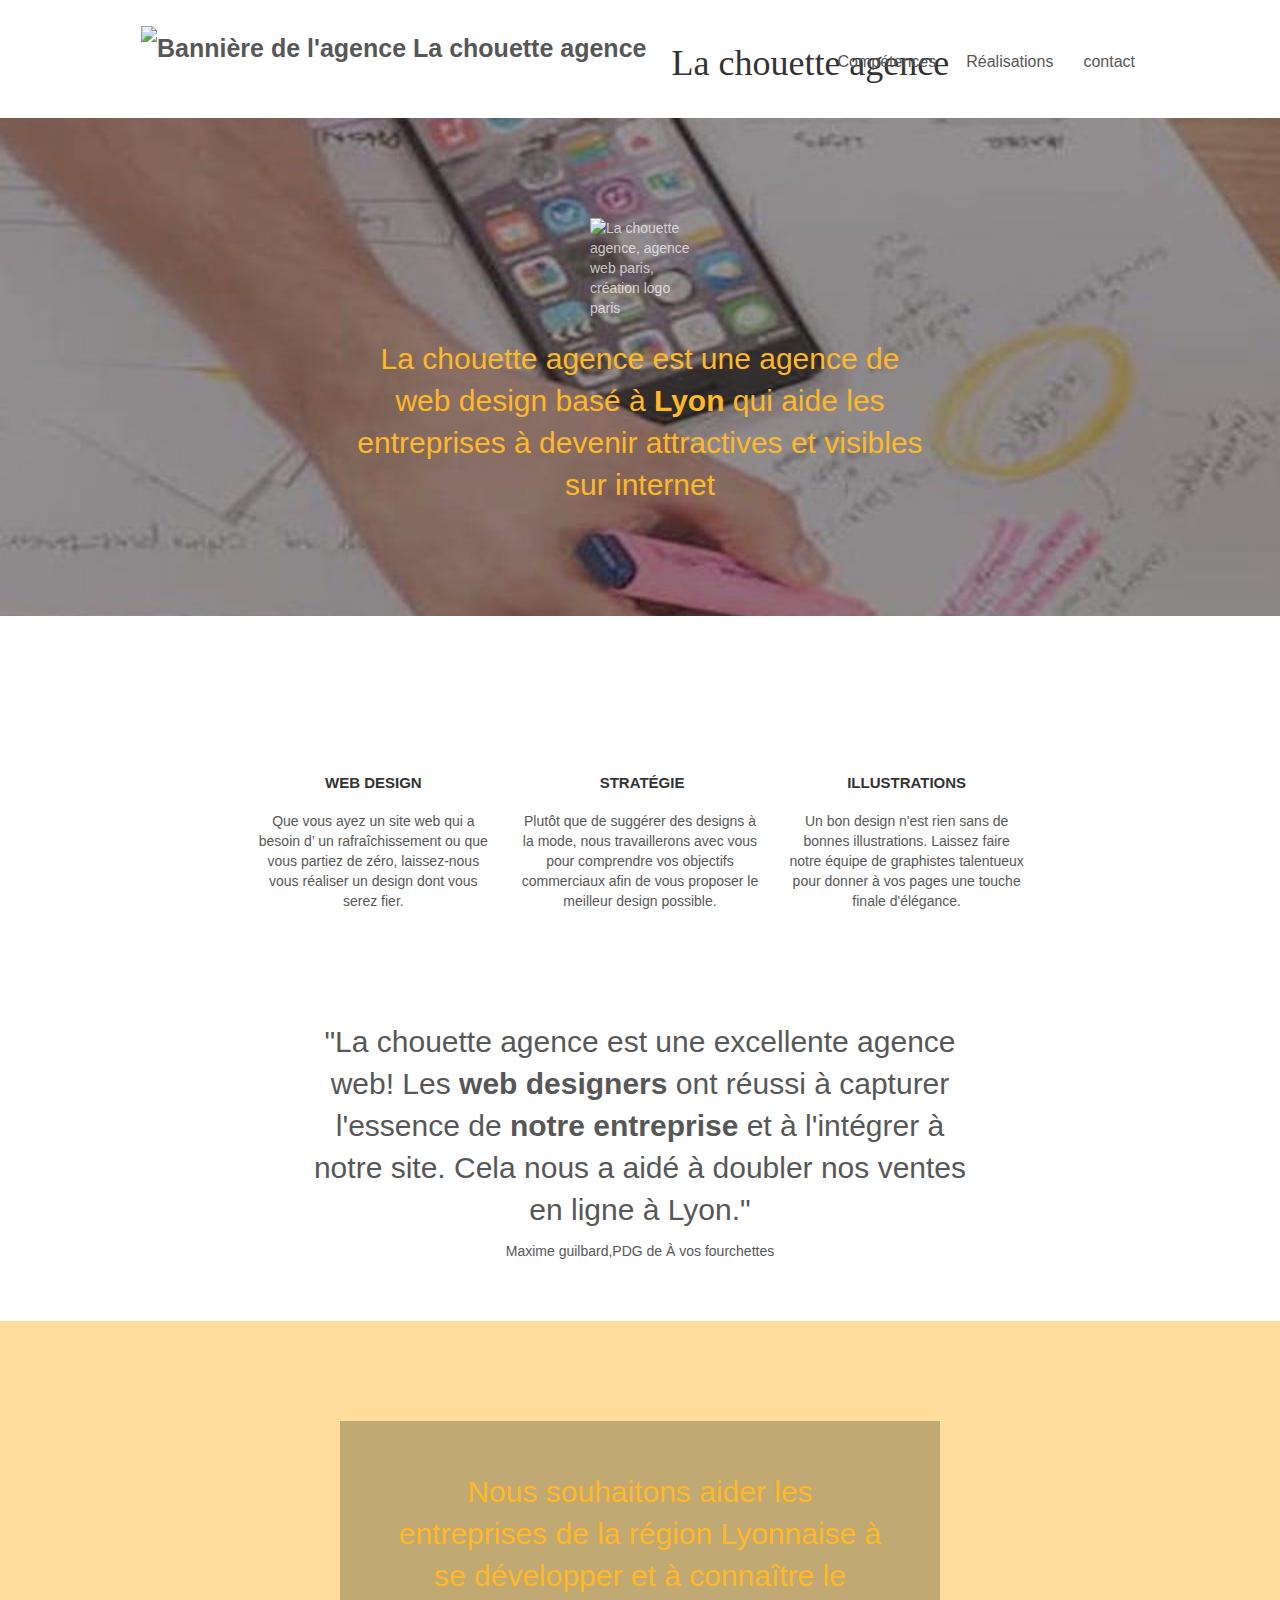
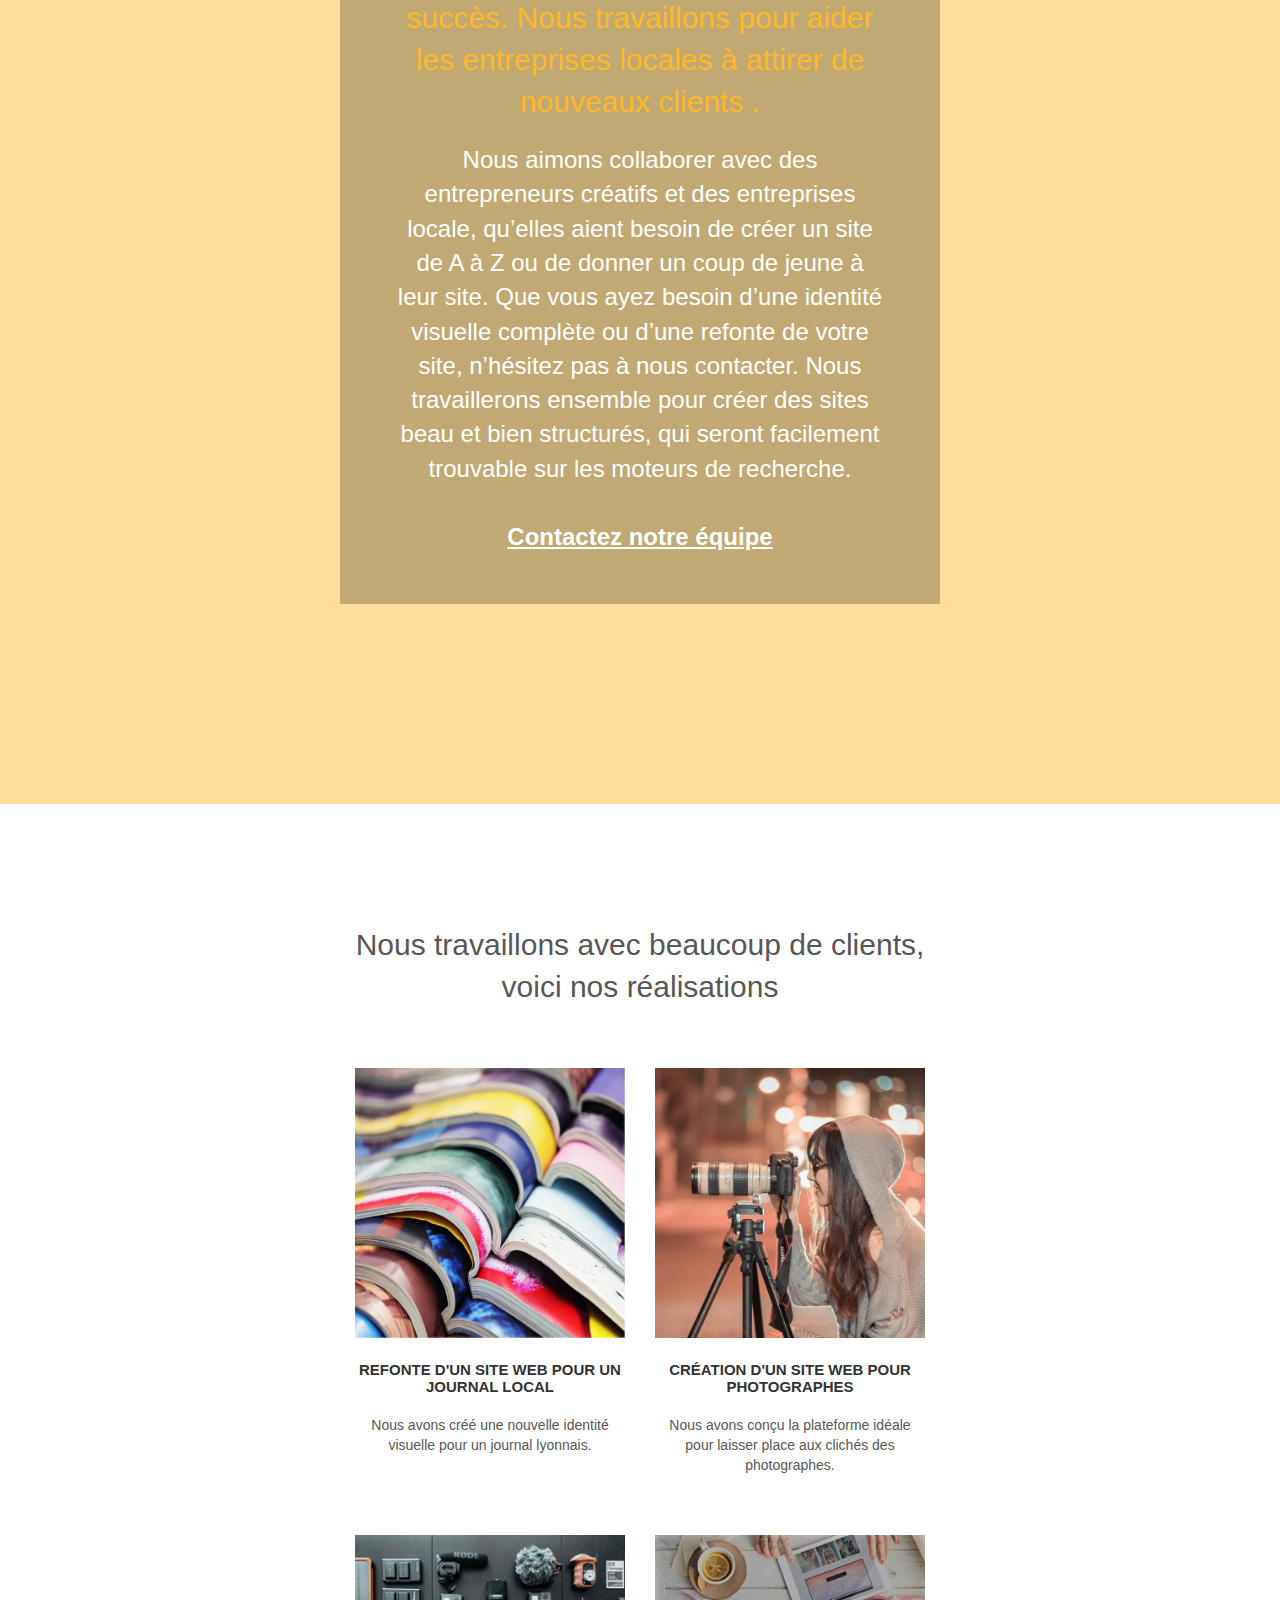
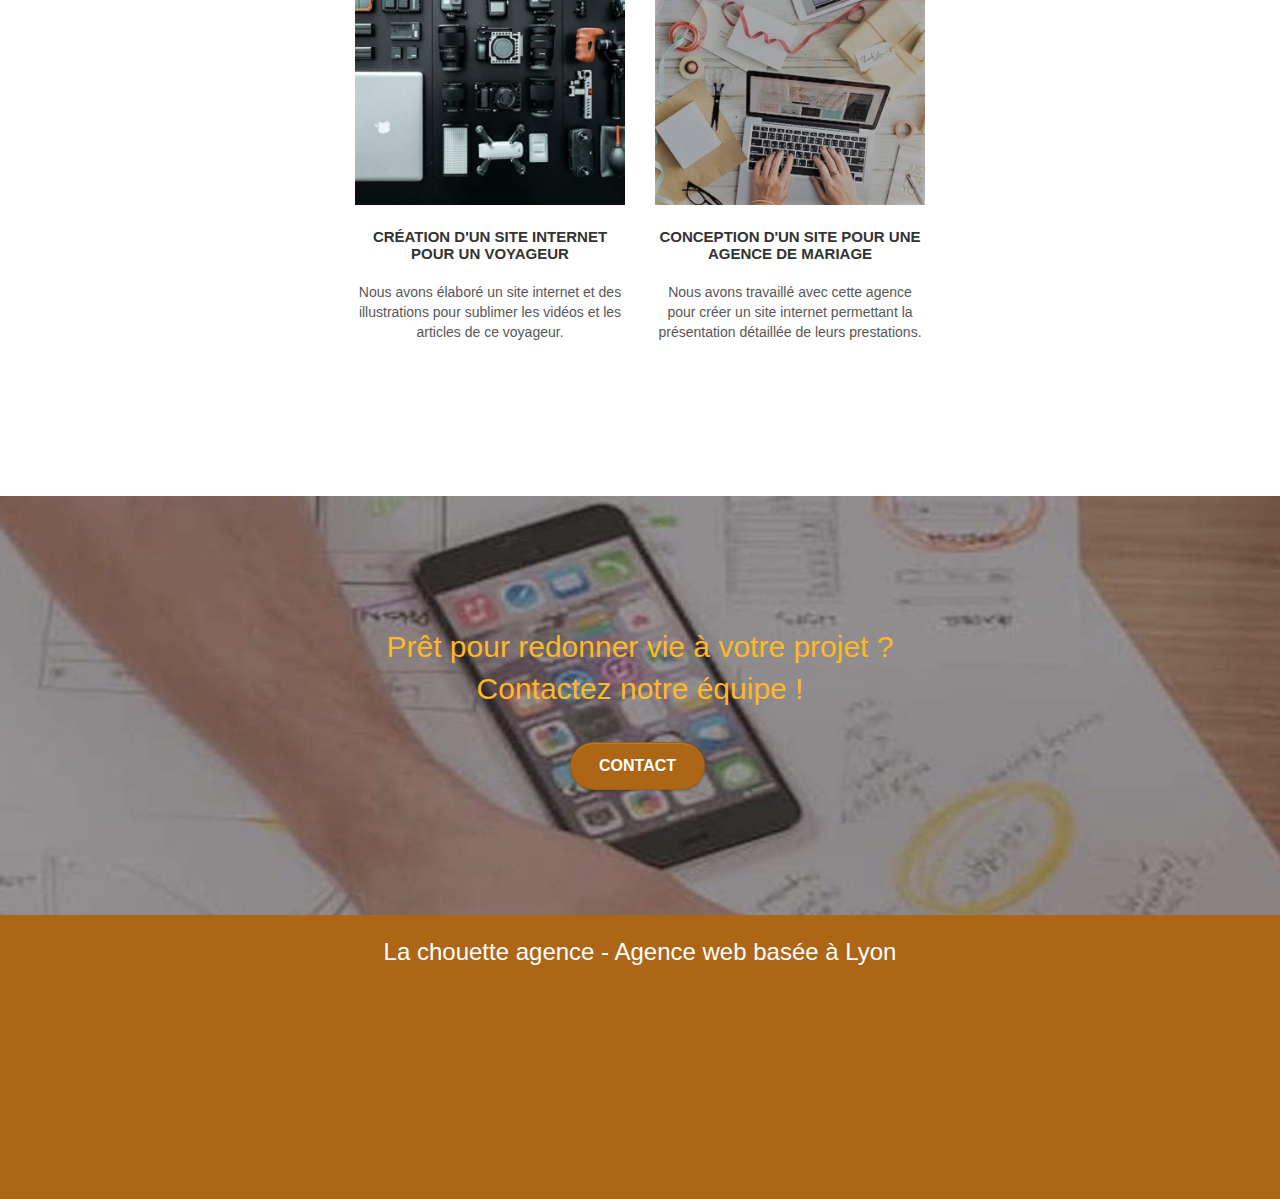
==== commit 43383f02: "changement en Aria-label" ====
--- a/index.html
+++ b/index.html
@@ -290,25 +290,25 @@
 								<div class="col-sm-3">
 									<div class="text-center">
 										<a class="social" href="#"><span
-												class="fa fa-twitter icon-md"><br />Twitter</span></a>
+												class="fa fa-twitter icon-md" aria-label="twitter"></span></a>
 									</div>
 								</div>
 								<div class="col-sm-3">
 									<div class="text-center">
 										<a class="social" href="#"><span
-												class="fa fa-facebook icon-md"><br />Facebook</span></a>
+												class="fa fa-facebook icon-md" aria-label="facebook"></span></a>
 									</div>
 								</div>
 								<div class="col-sm-3">
 									<div class="text-center">
 										<a class="social" href="#"><span
-												class="fa fa-dribbble icon-md"><br />Dribbble</span></a>
+												class="fa fa-dribbble icon-md" aria-label="dribbble"></span></a>
 									</div>
 								</div>
 								<div class="col-sm-3">
 									<div class="text-center">
 										<a class="social" href="#"><span
-												class="fa fa-instagram icon-md"><br />Instagram</span></a>
+												class="fa fa-instagram icon-md"aria-label="instagram"></span></a>
 									</div>
 								</div>
 								<!--<div class="keywords" style="color:#F3976C;">Agence web à paris, stratégie web, web design, illustrations, design de site web, site web, web, internet, site internet, site</div>
